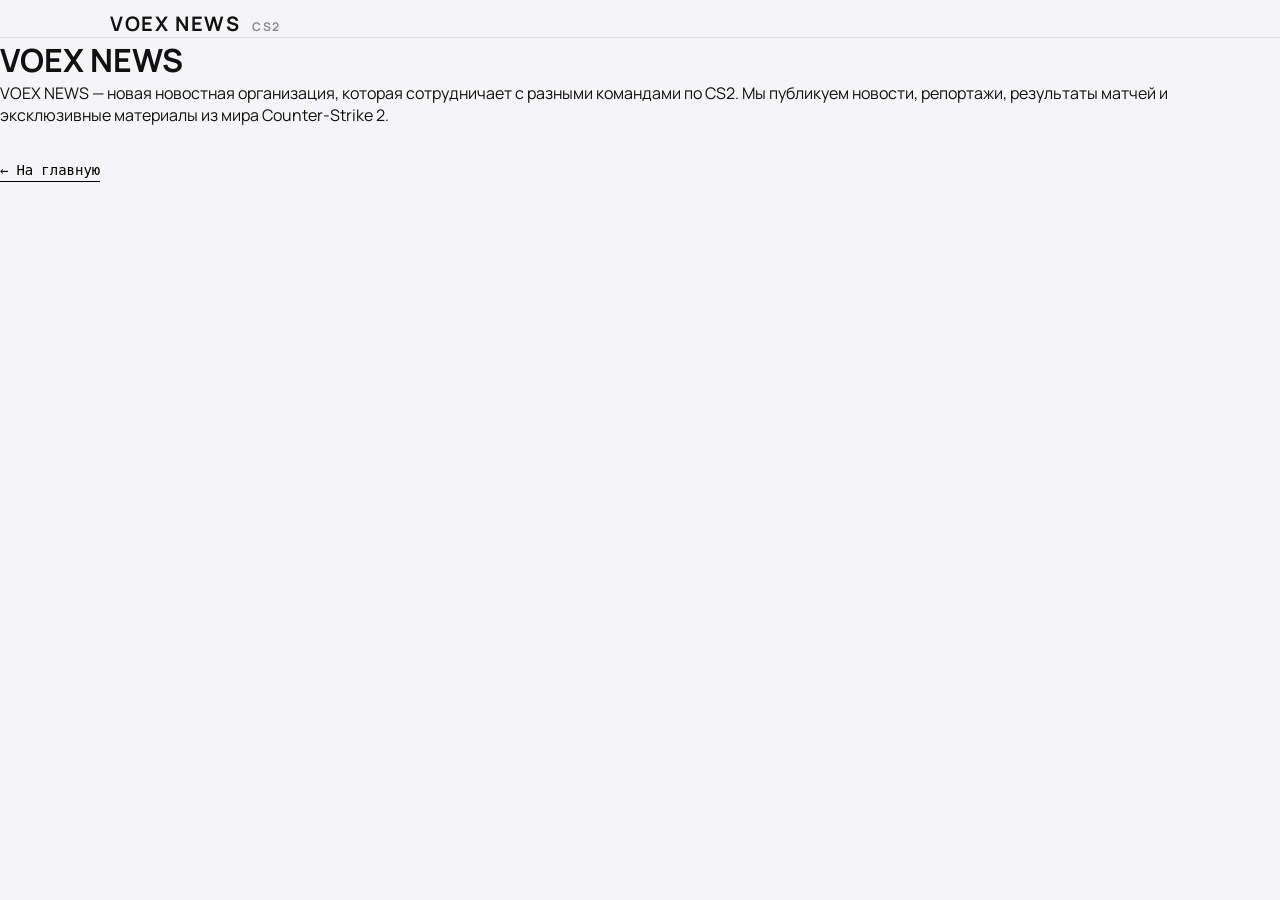
==== about.html @ dcafc953 "Add files via upload" ====
<!DOCTYPE html>
<html lang="ru">
<head>
    <meta charset="UTF-8">
    <meta name="viewport" content="width=device-width, initial-scale=1.0">
    <title>VOEX NEWS — О нас</title>

    <link href="https://fonts.googleapis.com/css2?family=Manrope:wght@400;600;700&family=DM+Mono&display=swap" rel="stylesheet">
    <link rel="stylesheet" href="style.css">
</head>
<body>

<header class="header">
  <div class="header-inner">
    <a href="index.html" class="logo-link">
      <div class="logo">VOEX NEWS <span>CS2</span></div>
    </a>
  </div>
</header>

<main class="about">
  <h1 class="about-title">VOEX NEWS</h1>
  <p class="about-text">
    VOEX NEWS — новая новостная организация, которая сотрудничает с разными командами по CS2.
    Мы публикуем новости, репортажи, результаты матчей и эксклюзивные материалы из мира Counter‑Strike 2.
  </p>

  <a href="index.html" class="back-btn">← На главную</a>
</main>

</body>
</html>
---- style.css ----
:root {
  --bg: #f5f5f7;
  --surface: #ffffff;
  --border: #e0e0e5;
  --muted: #8a8a95;
  --text: #111111;
  --accent: #ff3e3e;
  --pad: 20px;

  --gold: #f7d34a;
  --silver: #cfd2d6;
  --bronze: #d6a06a;
}

* {
  margin: 0;
  padding: 0;
  box-sizing: border-box;
}

body {
  background: var(--bg);
  color: var(--text);
  font-family: 'Manrope', sans-serif;
}

/* HEADER */

.header {
  position: sticky;
  top: 0;
  background: rgba(245,245,247,0.96);
  backdrop-filter: blur(12px);
  border-bottom: 1px solid var(--border);
  z-index: 10;
}

.header-inner {
  max-width: 1100px;
  margin: 0 auto;
  padding: 10px var(--pad) 0 var(--pad);
}

.logo-link {
  text-decoration: none;
  color: inherit;
}

.logo {
  font-weight: 700;
  letter-spacing: 0.08em;
  font-size: 20px;
}

.logo span {
  color: var(--muted);
  font-size: 12px;
  margin-left: 6px;
}

/* TABS (главная) */

.tabs {
  display: flex;
  gap: 10px;
  margin-top: 12px;
  padding-bottom: 10px;
}

.tab {
  background: transparent;
  border: 1px solid transparent;
  border-radius: 999px;
  padding: 6px 14px;
  font-size: 12px;
  text-transform: uppercase;
  letter-spacing: 0.08em;
  color: var(--muted);
  cursor: pointer;
  font-family: 'DM Mono', monospace;
}

.tab.active {
  border-color: var(--border);
  background: #ffffff;
  color: var(--text);
}

/* MAIN (главная) */

.main {
  max-width: 1100px;
  margin: 0 auto;
  padding: 20px var(--pad) 40px var(--pad);
}

.section {
  display: none;
}

.section.active {
  display: block;
}

.sec-hdr {
  margin: 10px 0 16px 0;
}

.sec-title {
  font-weight: 700;
  font-size: 22px;
}

/* LISTS */

.news-list,
.teams-list,
.matches-list {
  display: flex;
  flex-direction: column;
  gap: 10px;
}

/* NEWS */

.news-card {
  background: var(--surface);
  border-radius: 10px;
  border: 1px solid var(--border);
  padding: 16px 18px;
}

.news-card.featured {
  border-width: 2px;
}

.news-card-top {
  display: flex;
  justify-content: space-between;
  font-size: 11px;
  color: var(--muted);
  font-family: 'DM Mono', monospace;
  margin-bottom: 6px;
}

.news-title {
  font-size: 18px;
  font-weight: 600;
  margin-bottom: 6px;
}

.news-card p {
  font-size: 14px;
  color: #333;
}

/* TEAMS (главная) */

.team-card {
  background: var(--surface);
  border-radius: 10px;
  border: 1px solid var(--border);
  padding: 14px 18px;
  display: flex;
  align-items: center;
  gap: 14px;
  text-decoration: none;
  color: inherit;
}

.team-rank {
  width: 26px;
  height: 26px;
  border-radius: 50%;
  font-family: 'DM Mono', monospace;
  font-size: 14px;
  display: flex;
  align-items: center;
  justify-content: center;
  color: #111;
  font-weight: 700;
}

/* МЕДАЛИ */
.team-card:nth-child(1) .team-rank { background: var(--gold); }
.team-card:nth-child(2) .team-rank { background: var(--silver); }
.team-card:nth-child(3) .team-rank { background: var(--bronze); }
.team-card:nth-child(n+4) .team-rank { background: #e8e8ec; }

.team-name {
  font-weight: 600;
  font-size: 16px;
}

.team-meta {
  font-size: 13px;
  color: var(--muted);
}

.team-info {
  flex: 1;
}

.team-badge {
  font-family: 'DM Mono', monospace;
  font-size: 12px;
  color: var(--accent);
}

/* MATCHES (главная) */

.match-card {
  background: var(--surface);
  border-radius: 10px;
  border: 1px solid var(--border);
  padding: 16px 18px;
}

.match-top {
  font-size: 11px;
  color: var(--muted);
  font-family: 'DM Mono', monospace;
  display: flex;
  justify-content: space-between;
  align-items: center;
}

.badge-live {
  font-size: 10px;
  padding: 2px 6px;
  border-radius: 999px;
  border: 1px solid var(--accent);
  color: var(--accent);
  font-family: 'DM Mono', monospace;
}

.match-format {
  font-family: 'DM Mono', monospace;
  font-size: 13px;
  text-align: center;
  margin-top: 10px;
  color: #444;
}

.match-body {
  display: flex;
  justify-content: space-between;
  align-items: center;
  margin-top: 12px;
}

.match-team {
  font-weight: 600;
  font-size: 16px;
}

.match-team.r {
  text-align: right;
}

.match-score {
  font-family: 'DM Mono', monospace;
  font-size: 22px;
  padding: 6px 18px;
  border-radius: 999px;
  border: 1px solid var(--border);
  background: #fafafa;
}

.match-maps {
  margin-top: 12px;
  font-family: 'DM Mono', monospace;
  font-size: 14px;
  color: #333;
  display: flex;
  justify-content: center;
  gap: 18px;
  flex-wrap: wrap;
}

/* FOOTER (главная) */

.footer {
  border-top: 1px solid var(--border);
  padding: 18px 0 22px 0;
  margin-top: 20px;
}

.footer-inner {
  max-width: 1100px;
  margin: 0 auto;
  padding: 0 var(--pad);
  display: flex;
  justify-content: center;
  align-items: center;
  gap: 14px;
}

.footer-link {
  font-family: 'DM Mono', monospace;
  font-size: 12px;
  color: #555;
  text-decoration: none;
}

.footer-sep {
  font-size: 12px;
  color: #c0c0c5;
}

/* ================= TEAM PAGE ================= */

.team-page {
  max-width: 1100px;
  margin: 60px auto;
  padding: 0 var(--pad);
}

.team-title {
  font-size: 32px;
  font-weight: 700;
  margin-bottom: 20px;
}

.team-subtitle {
  font-size: 20px;
  font-weight: 600;
  margin-top: 30px;
  margin-bottom: 10px;
}

/* ===== LINEUP BLOCK (основной состав) ===== */

.team-lineup {
  background: #e6e6e6;
  border: 1px solid #d0d0d0;
  border-radius: 14px;
  padding: 25px;
  display: flex;
  justify-content: space-between;
  align-items: flex-end;
  gap: 20px;
  margin-top: 15px;

  opacity: 0;
  transform: translateY(20px);
  animation: lineupFade 0.7s ease forwards;
}

@keyframes lineupFade {
  to {
    opacity: 1;
    transform: translateY(0);
  }
}

.player-slot {
  display: flex;
  flex-direction: column;
  align-items: center;
  width: 18%;
  transition: 0.25s ease;

  opacity: 0;
  transform: translateY(25px);
  animation: playerPop 0.6s ease forwards;
}

.player-slot:nth-child(1) { animation-delay: 0.15s; }
.player-slot:nth-child(2) { animation-delay: 0.25s; }
.player-slot:nth-child(3) { animation-delay: 0.35s; }
.player-slot:nth-child(4) { animation-delay: 0.45s; }
.player-slot:nth-child(5) { animation-delay: 0.55s; }

@keyframes playerPop {
  to {
    opacity: 1;
    transform: translateY(0);
  }
}

/* СИЛУЭТЫ ×2.5 */

.player-avatar {
  width: 175px;
  height: 175px;
  background: url("sg.png") center/contain no-repeat;
  opacity: 0.85;
  margin-bottom: 10px;
  transition: 0.25s ease;
}

.player-name {
  font-size: 15px;
  font-weight: 500;
  color: #444;
  letter-spacing: 0.3px;
  text-transform: lowercase;
}

.player-slot:hover .player-avatar {
  opacity: 1;
  transform: translateY(-4px);
}

.player-slot:hover .player-name {
  color: #000;
}

/* ===== Достижения + Остальные игроки ===== */

.team-info-grid {
  display: flex;
  gap: 20px;
  margin-top: 30px;

  opacity: 0;
  transform: translateY(20px);
  animation: infoFade 0.7s ease forwards;
  animation-delay: 0.4s;
}

@keyframes infoFade {
  to {
    opacity: 1;
    transform: translateY(0);
  }
}

.info-box {
  flex: 1;
  background: #e6e6e6;
  border: 1px solid #d0d0d0;
  border-radius: 14px;
  padding: 20px 25px;
}

.info-title {
  font-size: 18px;
  font-weight: 600;
  margin-bottom: 14px;
  color: #222;
}

.info-list {
  list-style: none;
}

.info-list li {
  font-size: 15px;
  margin-bottom: 6px;
  color: #333;
}

/* ===== BACK BUTTON ===== */

.back-btn {
  display: inline-block;
  margin-top: 35px;
  font-size: 14px;
  font-family: 'DM Mono', monospace;
  color: #000;
  text-decoration: none;
  border-bottom: 1px solid #000;
  padding-bottom: 2px;
  transition: 0.2s ease;
}

.back-btn:hover {
  opacity: 0.6;
}
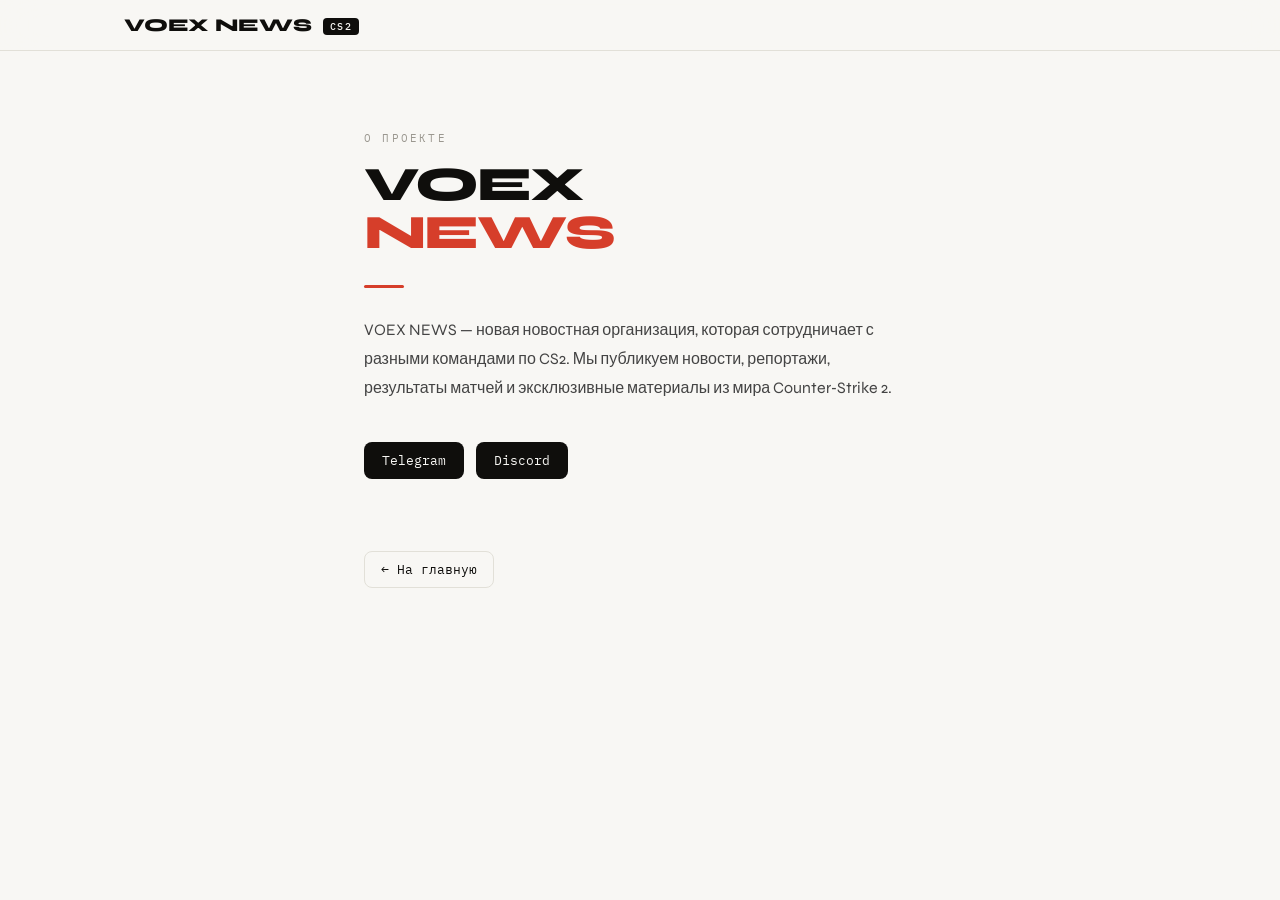
==== commit aeeae3f1: "Add files via upload" ====
--- a/about.html
+++ b/about.html
@@ -1,32 +1,51 @@
-<!DOCTYPE html>
-<html lang="ru">
-<head>
-    <meta charset="UTF-8">
-    <meta name="viewport" content="width=device-width, initial-scale=1.0">
-    <title>VOEX NEWS — О нас</title>
-
-    <link href="https://fonts.googleapis.com/css2?family=Manrope:wght@400;600;700&family=DM+Mono&display=swap" rel="stylesheet">
-    <link rel="stylesheet" href="style.css">
-</head>
-<body>
-
-<header class="header">
-  <div class="header-inner">
-    <a href="index.html" class="logo-link">
-      <div class="logo">VOEX NEWS <span>CS2</span></div>
-    </a>
-  </div>
-</header>
-
-<main class="about">
-  <h1 class="about-title">VOEX NEWS</h1>
-  <p class="about-text">
-    VOEX NEWS — новая новостная организация, которая сотрудничает с разными командами по CS2.
-    Мы публикуем новости, репортажи, результаты матчей и эксклюзивные материалы из мира Counter‑Strike 2.
-  </p>
-
-  <a href="index.html" class="back-btn">← На главную</a>
-</main>
-
-</body>
-</html>
+<!DOCTYPE html>
+<html lang="ru">
+<head>
+  <meta charset="UTF-8">
+  <meta name="viewport" content="width=device-width, initial-scale=1.0">
+  <title>VOEX NEWS — О нас</title>
+  <link href="https://fonts.googleapis.com/css2?family=Syne:wght@400;600;700;800&family=IBM+Plex+Mono:wght@400;500&display=swap" rel="stylesheet">
+  <link rel="stylesheet" href="style.css">
+</head>
+<body>
+
+<!-- PAGE LOADER -->
+<div class="page-loader">
+  <div class="page-loader-inner">VOEX NEWS</div>
+</div>
+
+<!-- HEADER -->
+<header class="header">
+  <div class="header-inner">
+    <a href="index.html" class="logo-link">
+      <div class="logo">VOEX NEWS <span>CS2</span></div>
+    </a>
+  </div>
+</header>
+
+<!-- ABOUT -->
+<main class="about">
+  <div class="about-eyebrow">О проекте</div>
+  <h1 class="about-title">VOEX<br><span>NEWS</span></h1>
+
+  <div class="about-divider"></div>
+
+  <p class="about-text">
+    VOEX NEWS — новая новостная организация, которая сотрудничает с разными командами по CS2.
+    Мы публикуем новости, репортажи, результаты матчей и эксклюзивные материалы из мира Counter‑Strike 2.
+  </p>
+
+  <div class="about-links">
+    <a href="https://t.me/voexnews" target="_blank" class="about-social">
+      Telegram
+    </a>
+    <a href="https://discord.gg/jpZfktsR" target="_blank" class="about-social">
+      Discord
+    </a>
+  </div>
+
+  <a href="index.html" class="back-btn">← На главную</a>
+</main>
+
+</body>
+</html>
--- a/style.css
+++ b/style.css
@@ -1,471 +1,1015 @@
-:root {
-  --bg: #f5f5f7;
-  --surface: #ffffff;
-  --border: #e0e0e5;
-  --muted: #8a8a95;
-  --text: #111111;
-  --accent: #ff3e3e;
-  --pad: 20px;
-
-  --gold: #f7d34a;
-  --silver: #cfd2d6;
-  --bronze: #d6a06a;
-}
-
-* {
-  margin: 0;
-  padding: 0;
-  box-sizing: border-box;
-}
-
-body {
-  background: var(--bg);
-  color: var(--text);
-  font-family: 'Manrope', sans-serif;
-}
-
-/* HEADER */
-
-.header {
-  position: sticky;
-  top: 0;
-  background: rgba(245,245,247,0.96);
-  backdrop-filter: blur(12px);
-  border-bottom: 1px solid var(--border);
-  z-index: 10;
-}
-
-.header-inner {
-  max-width: 1100px;
-  margin: 0 auto;
-  padding: 10px var(--pad) 0 var(--pad);
-}
-
-.logo-link {
-  text-decoration: none;
-  color: inherit;
-}
-
-.logo {
-  font-weight: 700;
-  letter-spacing: 0.08em;
-  font-size: 20px;
-}
-
-.logo span {
-  color: var(--muted);
-  font-size: 12px;
-  margin-left: 6px;
-}
-
-/* TABS (главная) */
-
-.tabs {
-  display: flex;
-  gap: 10px;
-  margin-top: 12px;
-  padding-bottom: 10px;
-}
-
-.tab {
-  background: transparent;
-  border: 1px solid transparent;
-  border-radius: 999px;
-  padding: 6px 14px;
-  font-size: 12px;
-  text-transform: uppercase;
-  letter-spacing: 0.08em;
-  color: var(--muted);
-  cursor: pointer;
-  font-family: 'DM Mono', monospace;
-}
-
-.tab.active {
-  border-color: var(--border);
-  background: #ffffff;
-  color: var(--text);
-}
-
-/* MAIN (главная) */
-
-.main {
-  max-width: 1100px;
-  margin: 0 auto;
-  padding: 20px var(--pad) 40px var(--pad);
-}
-
-.section {
-  display: none;
-}
-
-.section.active {
-  display: block;
-}
-
-.sec-hdr {
-  margin: 10px 0 16px 0;
-}
-
-.sec-title {
-  font-weight: 700;
-  font-size: 22px;
-}
-
-/* LISTS */
-
-.news-list,
-.teams-list,
-.matches-list {
-  display: flex;
-  flex-direction: column;
-  gap: 10px;
-}
-
-/* NEWS */
-
-.news-card {
-  background: var(--surface);
-  border-radius: 10px;
-  border: 1px solid var(--border);
-  padding: 16px 18px;
-}
-
-.news-card.featured {
-  border-width: 2px;
-}
-
-.news-card-top {
-  display: flex;
-  justify-content: space-between;
-  font-size: 11px;
-  color: var(--muted);
-  font-family: 'DM Mono', monospace;
-  margin-bottom: 6px;
-}
-
-.news-title {
-  font-size: 18px;
-  font-weight: 600;
-  margin-bottom: 6px;
-}
-
-.news-card p {
-  font-size: 14px;
-  color: #333;
-}
-
-/* TEAMS (главная) */
-
-.team-card {
-  background: var(--surface);
-  border-radius: 10px;
-  border: 1px solid var(--border);
-  padding: 14px 18px;
-  display: flex;
-  align-items: center;
-  gap: 14px;
-  text-decoration: none;
-  color: inherit;
-}
-
-.team-rank {
-  width: 26px;
-  height: 26px;
-  border-radius: 50%;
-  font-family: 'DM Mono', monospace;
-  font-size: 14px;
-  display: flex;
-  align-items: center;
-  justify-content: center;
-  color: #111;
-  font-weight: 700;
-}
-
-/* МЕДАЛИ */
-.team-card:nth-child(1) .team-rank { background: var(--gold); }
-.team-card:nth-child(2) .team-rank { background: var(--silver); }
-.team-card:nth-child(3) .team-rank { background: var(--bronze); }
-.team-card:nth-child(n+4) .team-rank { background: #e8e8ec; }
-
-.team-name {
-  font-weight: 600;
-  font-size: 16px;
-}
-
-.team-meta {
-  font-size: 13px;
-  color: var(--muted);
-}
-
-.team-info {
-  flex: 1;
-}
-
-.team-badge {
-  font-family: 'DM Mono', monospace;
-  font-size: 12px;
-  color: var(--accent);
-}
-
-/* MATCHES (главная) */
-
-.match-card {
-  background: var(--surface);
-  border-radius: 10px;
-  border: 1px solid var(--border);
-  padding: 16px 18px;
-}
-
-.match-top {
-  font-size: 11px;
-  color: var(--muted);
-  font-family: 'DM Mono', monospace;
-  display: flex;
-  justify-content: space-between;
-  align-items: center;
-}
-
-.badge-live {
-  font-size: 10px;
-  padding: 2px 6px;
-  border-radius: 999px;
-  border: 1px solid var(--accent);
-  color: var(--accent);
-  font-family: 'DM Mono', monospace;
-}
-
-.match-format {
-  font-family: 'DM Mono', monospace;
-  font-size: 13px;
-  text-align: center;
-  margin-top: 10px;
-  color: #444;
-}
-
-.match-body {
-  display: flex;
-  justify-content: space-between;
-  align-items: center;
-  margin-top: 12px;
-}
-
-.match-team {
-  font-weight: 600;
-  font-size: 16px;
-}
-
-.match-team.r {
-  text-align: right;
-}
-
-.match-score {
-  font-family: 'DM Mono', monospace;
-  font-size: 22px;
-  padding: 6px 18px;
-  border-radius: 999px;
-  border: 1px solid var(--border);
-  background: #fafafa;
-}
-
-.match-maps {
-  margin-top: 12px;
-  font-family: 'DM Mono', monospace;
-  font-size: 14px;
-  color: #333;
-  display: flex;
-  justify-content: center;
-  gap: 18px;
-  flex-wrap: wrap;
-}
-
-/* FOOTER (главная) */
-
-.footer {
-  border-top: 1px solid var(--border);
-  padding: 18px 0 22px 0;
-  margin-top: 20px;
-}
-
-.footer-inner {
-  max-width: 1100px;
-  margin: 0 auto;
-  padding: 0 var(--pad);
-  display: flex;
-  justify-content: center;
-  align-items: center;
-  gap: 14px;
-}
-
-.footer-link {
-  font-family: 'DM Mono', monospace;
-  font-size: 12px;
-  color: #555;
-  text-decoration: none;
-}
-
-.footer-sep {
-  font-size: 12px;
-  color: #c0c0c5;
-}
-
-/* ================= TEAM PAGE ================= */
-
-.team-page {
-  max-width: 1100px;
-  margin: 60px auto;
-  padding: 0 var(--pad);
-}
-
-.team-title {
-  font-size: 32px;
-  font-weight: 700;
-  margin-bottom: 20px;
-}
-
-.team-subtitle {
-  font-size: 20px;
-  font-weight: 600;
-  margin-top: 30px;
-  margin-bottom: 10px;
-}
-
-/* ===== LINEUP BLOCK (основной состав) ===== */
-
-.team-lineup {
-  background: #e6e6e6;
-  border: 1px solid #d0d0d0;
-  border-radius: 14px;
-  padding: 25px;
-  display: flex;
-  justify-content: space-between;
-  align-items: flex-end;
-  gap: 20px;
-  margin-top: 15px;
-
-  opacity: 0;
-  transform: translateY(20px);
-  animation: lineupFade 0.7s ease forwards;
-}
-
-@keyframes lineupFade {
-  to {
-    opacity: 1;
-    transform: translateY(0);
-  }
-}
-
-.player-slot {
-  display: flex;
-  flex-direction: column;
-  align-items: center;
-  width: 18%;
-  transition: 0.25s ease;
-
-  opacity: 0;
-  transform: translateY(25px);
-  animation: playerPop 0.6s ease forwards;
-}
-
-.player-slot:nth-child(1) { animation-delay: 0.15s; }
-.player-slot:nth-child(2) { animation-delay: 0.25s; }
-.player-slot:nth-child(3) { animation-delay: 0.35s; }
-.player-slot:nth-child(4) { animation-delay: 0.45s; }
-.player-slot:nth-child(5) { animation-delay: 0.55s; }
-
-@keyframes playerPop {
-  to {
-    opacity: 1;
-    transform: translateY(0);
-  }
-}
-
-/* СИЛУЭТЫ ×2.5 */
-
-.player-avatar {
-  width: 175px;
-  height: 175px;
-  background: url("sg.png") center/contain no-repeat;
-  opacity: 0.85;
-  margin-bottom: 10px;
-  transition: 0.25s ease;
-}
-
-.player-name {
-  font-size: 15px;
-  font-weight: 500;
-  color: #444;
-  letter-spacing: 0.3px;
-  text-transform: lowercase;
-}
-
-.player-slot:hover .player-avatar {
-  opacity: 1;
-  transform: translateY(-4px);
-}
-
-.player-slot:hover .player-name {
-  color: #000;
-}
-
-/* ===== Достижения + Остальные игроки ===== */
-
-.team-info-grid {
-  display: flex;
-  gap: 20px;
-  margin-top: 30px;
-
-  opacity: 0;
-  transform: translateY(20px);
-  animation: infoFade 0.7s ease forwards;
-  animation-delay: 0.4s;
-}
-
-@keyframes infoFade {
-  to {
-    opacity: 1;
-    transform: translateY(0);
-  }
-}
-
-.info-box {
-  flex: 1;
-  background: #e6e6e6;
-  border: 1px solid #d0d0d0;
-  border-radius: 14px;
-  padding: 20px 25px;
-}
-
-.info-title {
-  font-size: 18px;
-  font-weight: 600;
-  margin-bottom: 14px;
-  color: #222;
-}
-
-.info-list {
-  list-style: none;
-}
-
-.info-list li {
-  font-size: 15px;
-  margin-bottom: 6px;
-  color: #333;
-}
-
-/* ===== BACK BUTTON ===== */
-
-.back-btn {
-  display: inline-block;
-  margin-top: 35px;
-  font-size: 14px;
-  font-family: 'DM Mono', monospace;
-  color: #000;
-  text-decoration: none;
-  border-bottom: 1px solid #000;
-  padding-bottom: 2px;
-  transition: 0.2s ease;
-}
-
-.back-btn:hover {
-  opacity: 0.6;
-}
+/* ================================
+   VOEX NEWS — MINIMAL REDESIGN
+   ================================ */
+
+@import url('https://fonts.googleapis.com/css2?family=Syne:wght@400;600;700;800&family=IBM+Plex+Mono:wght@400;500&display=swap');
+
+:root {
+  --bg: #f8f7f4;
+  --surface: #ffffff;
+  --surface2: #f0efe9;
+  --border: #e2e0d8;
+  --muted: #9b9890;
+  --text: #0f0e0c;
+  --accent: #d63e2a;
+  --accent2: #e8824d;
+  --pad: 24px;
+
+  --gold: #e8c84a;
+  --silver: #c8ccd2;
+  --bronze: #c8946a;
+
+  --radius: 12px;
+  --transition: 0.3s cubic-bezier(0.4, 0, 0.2, 1);
+  --shadow: 0 2px 20px rgba(0,0,0,0.06);
+  --shadow-hover: 0 8px 40px rgba(0,0,0,0.12);
+}
+
+* {
+  margin: 0;
+  padding: 0;
+  box-sizing: border-box;
+}
+
+html {
+  scroll-behavior: smooth;
+}
+
+body {
+  background: var(--bg);
+  color: var(--text);
+  font-family: 'Syne', sans-serif;
+  min-height: 100vh;
+  overflow-x: hidden;
+}
+
+/* ================================
+   SCROLLBAR
+   ================================ */
+
+::-webkit-scrollbar { width: 4px; }
+::-webkit-scrollbar-track { background: var(--bg); }
+::-webkit-scrollbar-thumb { background: var(--border); border-radius: 4px; }
+::-webkit-scrollbar-thumb:hover { background: var(--muted); }
+
+/* ================================
+   PAGE LOADER
+   ================================ */
+
+.page-loader {
+  position: fixed;
+  inset: 0;
+  background: var(--bg);
+  z-index: 9999;
+  display: flex;
+  align-items: center;
+  justify-content: center;
+  animation: loaderOut 0.4s ease 0.6s forwards;
+  pointer-events: none;
+}
+
+.page-loader-inner {
+  font-family: 'IBM Plex Mono', monospace;
+  font-size: 13px;
+  color: var(--muted);
+  letter-spacing: 0.2em;
+  animation: loaderPulse 0.5s ease infinite alternate;
+}
+
+@keyframes loaderPulse {
+  to { opacity: 0.3; }
+}
+
+@keyframes loaderOut {
+  to { opacity: 0; transform: translateY(-10px); }
+}
+
+/* ================================
+   HEADER
+   ================================ */
+
+.header {
+  position: sticky;
+  top: 0;
+  background: rgba(248, 247, 244, 0.92);
+  backdrop-filter: blur(20px);
+  -webkit-backdrop-filter: blur(20px);
+  border-bottom: 1px solid var(--border);
+  z-index: 100;
+  animation: slideDown 0.6s cubic-bezier(0.4, 0, 0.2, 1) forwards;
+}
+
+@keyframes slideDown {
+  from { transform: translateY(-100%); opacity: 0; }
+  to   { transform: translateY(0);     opacity: 1; }
+}
+
+.header-inner {
+  max-width: 1080px;
+  margin: 0 auto;
+  padding: 14px var(--pad);
+  display: flex;
+  align-items: center;
+  justify-content: space-between;
+  gap: 20px;
+}
+
+.logo-link {
+  text-decoration: none;
+  color: inherit;
+  display: flex;
+  align-items: center;
+  gap: 8px;
+  flex-shrink: 0;
+}
+
+.logo {
+  font-weight: 800;
+  font-size: 18px;
+  letter-spacing: -0.01em;
+  transition: opacity var(--transition);
+}
+
+.logo:hover { opacity: 0.65; }
+
+.logo span {
+  display: inline-block;
+  background: var(--text);
+  color: var(--bg);
+  font-size: 10px;
+  font-family: 'IBM Plex Mono', monospace;
+  font-weight: 500;
+  letter-spacing: 0.12em;
+  padding: 2px 7px;
+  border-radius: 4px;
+  vertical-align: middle;
+  margin-left: 6px;
+  text-transform: uppercase;
+}
+
+/* ================================
+   TABS
+   ================================ */
+
+.tabs {
+  display: flex;
+  gap: 2px;
+  background: var(--surface2);
+  border-radius: 999px;
+  padding: 3px;
+  border: 1px solid var(--border);
+}
+
+.tab {
+  background: transparent;
+  border: none;
+  border-radius: 999px;
+  padding: 6px 16px;
+  font-size: 12px;
+  font-family: 'IBM Plex Mono', monospace;
+  letter-spacing: 0.08em;
+  text-transform: uppercase;
+  color: var(--muted);
+  cursor: pointer;
+  transition: all var(--transition);
+  white-space: nowrap;
+}
+
+.tab:hover {
+  color: var(--text);
+}
+
+.tab.active {
+  background: var(--surface);
+  color: var(--text);
+  box-shadow: 0 1px 6px rgba(0,0,0,0.1);
+}
+
+/* ================================
+   MAIN
+   ================================ */
+
+.main {
+  max-width: 1080px;
+  margin: 0 auto;
+  padding: 28px var(--pad) 60px;
+}
+
+.section {
+  display: none;
+  animation: sectionIn 0.4s cubic-bezier(0.4, 0, 0.2, 1) forwards;
+}
+
+.section.active {
+  display: block;
+}
+
+@keyframes sectionIn {
+  from { opacity: 0; transform: translateY(14px); }
+  to   { opacity: 1; transform: translateY(0); }
+}
+
+.sec-hdr {
+  margin-bottom: 18px;
+  display: flex;
+  align-items: baseline;
+  gap: 12px;
+}
+
+.sec-title {
+  font-weight: 800;
+  font-size: 26px;
+  letter-spacing: -0.02em;
+}
+
+.sec-count {
+  font-family: 'IBM Plex Mono', monospace;
+  font-size: 12px;
+  color: var(--muted);
+}
+
+/* ================================
+   NEWS
+   ================================ */
+
+.news-list {
+  display: flex;
+  flex-direction: column;
+  gap: 8px;
+}
+
+.news-card {
+  background: var(--surface);
+  border-radius: var(--radius);
+  border: 1px solid var(--border);
+  padding: 18px 22px;
+  cursor: default;
+  transition: all var(--transition);
+  position: relative;
+  overflow: hidden;
+
+  opacity: 0;
+  transform: translateY(16px);
+  animation: cardIn 0.5s cubic-bezier(0.4,0,0.2,1) forwards;
+}
+
+.news-card::before {
+  content: '';
+  position: absolute;
+  left: 0; top: 0; bottom: 0;
+  width: 3px;
+  background: transparent;
+  transition: background var(--transition);
+  border-radius: 3px 0 0 3px;
+}
+
+.news-card:hover {
+  box-shadow: var(--shadow-hover);
+  transform: translateY(-2px);
+  border-color: transparent;
+}
+
+.news-card:hover::before {
+  background: var(--accent);
+}
+
+.news-card.featured {
+  background: linear-gradient(135deg, #fff 60%, #fff8f6);
+  border-color: var(--accent);
+}
+
+.news-card.featured::before {
+  background: var(--accent);
+}
+
+.news-card-top {
+  display: flex;
+  justify-content: space-between;
+  align-items: center;
+  font-size: 11px;
+  color: var(--muted);
+  font-family: 'IBM Plex Mono', monospace;
+  margin-bottom: 8px;
+  gap: 8px;
+}
+
+.news-cat {
+  background: var(--surface2);
+  padding: 2px 8px;
+  border-radius: 4px;
+  font-size: 10px;
+  text-transform: uppercase;
+  letter-spacing: 0.1em;
+}
+
+.news-title {
+  font-size: 17px;
+  font-weight: 700;
+  margin-bottom: 6px;
+  line-height: 1.3;
+  letter-spacing: -0.01em;
+}
+
+.news-card p {
+  font-size: 13px;
+  color: #555;
+  line-height: 1.6;
+  font-weight: 400;
+}
+
+.news-empty {
+  text-align: center;
+  padding: 60px 20px;
+  color: var(--muted);
+  font-family: 'IBM Plex Mono', monospace;
+  font-size: 13px;
+}
+
+/* ================================
+   TEAMS
+   ================================ */
+
+.teams-list {
+  display: flex;
+  flex-direction: column;
+  gap: 6px;
+}
+
+.team-card {
+  background: var(--surface);
+  border-radius: var(--radius);
+  border: 1px solid var(--border);
+  padding: 14px 18px;
+  display: flex;
+  align-items: center;
+  gap: 16px;
+  text-decoration: none;
+  color: inherit;
+  transition: all var(--transition);
+  position: relative;
+  overflow: hidden;
+
+  opacity: 0;
+  transform: translateX(-12px);
+  animation: teamIn 0.5s cubic-bezier(0.4,0,0.2,1) forwards;
+}
+
+.team-card::after {
+  content: '→';
+  font-size: 16px;
+  color: var(--muted);
+  margin-left: auto;
+  transition: all var(--transition);
+  opacity: 0;
+  transform: translateX(-6px);
+}
+
+.team-card:hover {
+  box-shadow: var(--shadow-hover);
+  transform: translateX(4px);
+  border-color: transparent;
+  background: #fff;
+}
+
+.team-card:hover::after {
+  opacity: 1;
+  transform: translateX(0);
+}
+
+.team-rank {
+  width: 30px;
+  height: 30px;
+  border-radius: 8px;
+  font-family: 'IBM Plex Mono', monospace;
+  font-size: 13px;
+  display: flex;
+  align-items: center;
+  justify-content: center;
+  font-weight: 500;
+  flex-shrink: 0;
+}
+
+.team-card:nth-child(1) .team-rank { background: var(--gold);   color: #5a4800; }
+.team-card:nth-child(2) .team-rank { background: var(--silver); color: #3a3e44; }
+.team-card:nth-child(3) .team-rank { background: var(--bronze); color: #5a3010; }
+.team-card:nth-child(n+4) .team-rank { background: var(--surface2); color: var(--text); }
+
+.team-info { flex: 1; min-width: 0; }
+
+.team-name {
+  font-weight: 700;
+  font-size: 15px;
+  letter-spacing: -0.01em;
+  white-space: nowrap;
+  overflow: hidden;
+  text-overflow: ellipsis;
+}
+
+.team-meta {
+  font-size: 12px;
+  color: var(--muted);
+  margin-top: 2px;
+  font-family: 'IBM Plex Mono', monospace;
+}
+
+.team-points {
+  font-family: 'IBM Plex Mono', monospace;
+  font-size: 13px;
+  font-weight: 500;
+  color: var(--muted);
+  flex-shrink: 0;
+}
+
+/* ================================
+   MATCHES
+   ================================ */
+
+.matches-list {
+  display: flex;
+  flex-direction: column;
+  gap: 8px;
+}
+
+.match-card {
+  background: var(--surface);
+  border-radius: var(--radius);
+  border: 1px solid var(--border);
+  padding: 18px 22px;
+  transition: all var(--transition);
+
+  opacity: 0;
+  transform: translateY(16px);
+  animation: cardIn 0.5s cubic-bezier(0.4,0,0.2,1) forwards;
+}
+
+.match-card:hover {
+  box-shadow: var(--shadow-hover);
+  transform: translateY(-2px);
+  border-color: transparent;
+}
+
+.match-top {
+  display: flex;
+  justify-content: space-between;
+  align-items: center;
+  font-size: 11px;
+  color: var(--muted);
+  font-family: 'IBM Plex Mono', monospace;
+  margin-bottom: 14px;
+}
+
+.badge-live {
+  font-size: 9px;
+  padding: 3px 8px;
+  border-radius: 4px;
+  background: var(--accent);
+  color: #fff;
+  font-family: 'IBM Plex Mono', monospace;
+  letter-spacing: 0.12em;
+  text-transform: uppercase;
+  animation: livePulse 1.5s ease infinite;
+}
+
+@keyframes livePulse {
+  0%, 100% { opacity: 1; }
+  50%       { opacity: 0.6; }
+}
+
+.match-format {
+  font-family: 'IBM Plex Mono', monospace;
+  font-size: 11px;
+  text-align: center;
+  color: var(--muted);
+  margin-bottom: 12px;
+  text-transform: uppercase;
+  letter-spacing: 0.12em;
+}
+
+.match-body {
+  display: grid;
+  grid-template-columns: 1fr auto 1fr;
+  align-items: center;
+  gap: 16px;
+}
+
+.match-team {
+  font-weight: 700;
+  font-size: 18px;
+  letter-spacing: -0.02em;
+}
+
+.match-team.r {
+  text-align: right;
+}
+
+.match-score {
+  font-family: 'IBM Plex Mono', monospace;
+  font-size: 22px;
+  font-weight: 500;
+  padding: 8px 20px;
+  border-radius: 8px;
+  background: var(--surface2);
+  border: 1px solid var(--border);
+  text-align: center;
+  white-space: nowrap;
+}
+
+.match-maps {
+  margin-top: 14px;
+  font-family: 'IBM Plex Mono', monospace;
+  font-size: 12px;
+  color: var(--muted);
+  display: flex;
+  justify-content: center;
+  gap: 14px;
+  flex-wrap: wrap;
+}
+
+.match-map-item {
+  padding: 3px 10px;
+  background: var(--surface2);
+  border-radius: 4px;
+}
+
+/* ================================
+   FOOTER
+   ================================ */
+
+.footer {
+  border-top: 1px solid var(--border);
+  padding: 20px 0;
+  margin-top: 0;
+}
+
+.footer-inner {
+  max-width: 1080px;
+  margin: 0 auto;
+  padding: 0 var(--pad);
+  display: flex;
+  justify-content: space-between;
+  align-items: center;
+}
+
+.footer-links {
+  display: flex;
+  align-items: center;
+  gap: 6px;
+}
+
+.footer-link {
+  font-family: 'IBM Plex Mono', monospace;
+  font-size: 12px;
+  color: var(--muted);
+  text-decoration: none;
+  padding: 6px 12px;
+  border-radius: 6px;
+  transition: all var(--transition);
+}
+
+.footer-link:hover {
+  color: var(--text);
+  background: var(--surface2);
+}
+
+.footer-sep {
+  color: var(--border);
+  font-size: 14px;
+}
+
+.footer-copy {
+  font-family: 'IBM Plex Mono', monospace;
+  font-size: 11px;
+  color: var(--muted);
+}
+
+/* ================================
+   ABOUT PAGE
+   ================================ */
+
+.about {
+  max-width: 600px;
+  margin: 80px auto;
+  padding: 0 var(--pad);
+  animation: pageIn 0.6s cubic-bezier(0.4, 0, 0.2, 1) forwards;
+}
+
+@keyframes pageIn {
+  from { opacity: 0; transform: translateY(24px); }
+  to   { opacity: 1; transform: translateY(0); }
+}
+
+.about-eyebrow {
+  font-family: 'IBM Plex Mono', monospace;
+  font-size: 11px;
+  text-transform: uppercase;
+  letter-spacing: 0.2em;
+  color: var(--muted);
+  margin-bottom: 16px;
+}
+
+.about-title {
+  font-size: 48px;
+  font-weight: 800;
+  letter-spacing: -0.04em;
+  line-height: 1;
+  margin-bottom: 28px;
+}
+
+.about-title span {
+  color: var(--accent);
+}
+
+.about-text {
+  font-size: 16px;
+  line-height: 1.8;
+  color: #444;
+  font-weight: 400;
+  margin-bottom: 40px;
+}
+
+.about-divider {
+  width: 40px;
+  height: 3px;
+  background: var(--accent);
+  border-radius: 2px;
+  margin: 28px 0;
+}
+
+.about-links {
+  display: flex;
+  gap: 12px;
+  flex-wrap: wrap;
+  margin-bottom: 40px;
+}
+
+.about-social {
+  display: inline-flex;
+  align-items: center;
+  gap: 8px;
+  padding: 10px 18px;
+  background: var(--text);
+  color: var(--bg);
+  text-decoration: none;
+  border-radius: 8px;
+  font-size: 13px;
+  font-family: 'IBM Plex Mono', monospace;
+  transition: all var(--transition);
+}
+
+.about-social:hover {
+  background: var(--accent);
+  transform: translateY(-2px);
+  box-shadow: 0 6px 20px rgba(214, 62, 42, 0.3);
+}
+
+/* ================================
+   TEAM PAGE
+   ================================ */
+
+.team-page {
+  max-width: 1080px;
+  margin: 0 auto;
+  padding: 40px var(--pad) 60px;
+  animation: pageIn 0.6s cubic-bezier(0.4, 0, 0.2, 1) forwards;
+}
+
+.team-header {
+  margin-bottom: 40px;
+  display: flex;
+  align-items: flex-end;
+  justify-content: space-between;
+  gap: 20px;
+  flex-wrap: wrap;
+}
+
+.team-eyebrow {
+  font-family: 'IBM Plex Mono', monospace;
+  font-size: 11px;
+  text-transform: uppercase;
+  letter-spacing: 0.2em;
+  color: var(--muted);
+  margin-bottom: 8px;
+}
+
+.team-title {
+  font-size: 40px;
+  font-weight: 800;
+  letter-spacing: -0.03em;
+  line-height: 1;
+}
+
+.team-subtitle {
+  font-size: 13px;
+  font-weight: 600;
+  text-transform: uppercase;
+  letter-spacing: 0.14em;
+  color: var(--muted);
+  font-family: 'IBM Plex Mono', monospace;
+  margin-bottom: 16px;
+}
+
+/* ================================
+   LINEUP
+   ================================ */
+
+.team-lineup {
+  background: var(--text);
+  border-radius: 16px;
+  padding: 32px 28px 24px;
+  display: flex;
+  justify-content: center;
+  align-items: flex-end;
+  gap: 8px;
+  margin-bottom: 28px;
+
+  opacity: 0;
+  transform: translateY(20px);
+  animation: lineupFade 0.7s cubic-bezier(0.4,0,0.2,1) 0.1s forwards;
+}
+
+@keyframes lineupFade {
+  to { opacity: 1; transform: translateY(0); }
+}
+
+.player-slot {
+  display: flex;
+  flex-direction: column;
+  align-items: center;
+  flex: 1;
+  max-width: 160px;
+  cursor: default;
+
+  opacity: 0;
+  transform: translateY(30px);
+  animation: playerPop 0.5s cubic-bezier(0.4,0,0.2,1) forwards;
+}
+
+.player-slot:nth-child(1) { animation-delay: 0.2s; }
+.player-slot:nth-child(2) { animation-delay: 0.3s; }
+.player-slot:nth-child(3) { animation-delay: 0.15s; }
+.player-slot:nth-child(4) { animation-delay: 0.35s; }
+.player-slot:nth-child(5) { animation-delay: 0.25s; }
+
+@keyframes playerPop {
+  to { opacity: 1; transform: translateY(0); }
+}
+
+.player-avatar {
+  width: 120px;
+  height: 120px;
+  background: url("sg.png") center/contain no-repeat;
+  opacity: 0.5;
+  margin-bottom: 12px;
+  transition: all var(--transition);
+  filter: brightness(0) invert(1);
+}
+
+.player-name {
+  font-size: 13px;
+  font-weight: 600;
+  color: rgba(255,255,255,0.6);
+  text-align: center;
+  transition: color var(--transition);
+  font-family: 'IBM Plex Mono', monospace;
+  letter-spacing: 0.05em;
+}
+
+.player-slot:hover .player-avatar {
+  opacity: 0.9;
+  transform: translateY(-6px) scale(1.05);
+}
+
+.player-slot:hover .player-name {
+  color: #fff;
+}
+
+/* ================================
+   TEAM INFO GRID
+   ================================ */
+
+.team-info-grid {
+  display: grid;
+  grid-template-columns: 1fr 1fr;
+  gap: 12px;
+
+  opacity: 0;
+  transform: translateY(16px);
+  animation: cardIn 0.6s cubic-bezier(0.4,0,0.2,1) 0.4s forwards;
+}
+
+.info-box {
+  background: var(--surface);
+  border: 1px solid var(--border);
+  border-radius: var(--radius);
+  padding: 22px 24px;
+  transition: all var(--transition);
+}
+
+.info-box:hover {
+  box-shadow: var(--shadow-hover);
+  border-color: transparent;
+}
+
+.info-title {
+  font-size: 13px;
+  font-weight: 700;
+  text-transform: uppercase;
+  letter-spacing: 0.12em;
+  font-family: 'IBM Plex Mono', monospace;
+  color: var(--muted);
+  margin-bottom: 14px;
+}
+
+.info-list {
+  list-style: none;
+}
+
+.info-list li {
+  font-size: 14px;
+  padding: 7px 0;
+  border-bottom: 1px solid var(--border);
+  color: #333;
+  transition: color var(--transition);
+}
+
+.info-list li:last-child { border-bottom: none; }
+
+.info-list li:hover { color: var(--text); }
+
+.info-empty {
+  font-size: 13px;
+  color: var(--muted);
+  font-family: 'IBM Plex Mono', monospace;
+  font-style: italic;
+}
+
+/* ================================
+   BACK BUTTON
+   ================================ */
+
+.back-btn {
+  display: inline-flex;
+  align-items: center;
+  gap: 8px;
+  margin-top: 32px;
+  font-size: 13px;
+  font-family: 'IBM Plex Mono', monospace;
+  color: var(--text);
+  text-decoration: none;
+  padding: 9px 16px;
+  border: 1px solid var(--border);
+  border-radius: 8px;
+  transition: all var(--transition);
+}
+
+.back-btn:hover {
+  background: var(--text);
+  color: var(--bg);
+  border-color: var(--text);
+  transform: translateX(-3px);
+}
+
+/* ================================
+   CARD ANIMATIONS (staggered)
+   ================================ */
+
+@keyframes cardIn {
+  from { opacity: 0; transform: translateY(16px); }
+  to   { opacity: 1; transform: translateY(0); }
+}
+
+@keyframes teamIn {
+  from { opacity: 0; transform: translateX(-12px); }
+  to   { opacity: 1; transform: translateX(0); }
+}
+
+.news-card:nth-child(1)  { animation-delay: 0.05s; }
+.news-card:nth-child(2)  { animation-delay: 0.10s; }
+.news-card:nth-child(3)  { animation-delay: 0.15s; }
+.news-card:nth-child(4)  { animation-delay: 0.20s; }
+.news-card:nth-child(5)  { animation-delay: 0.25s; }
+.news-card:nth-child(6)  { animation-delay: 0.30s; }
+
+.team-card:nth-child(1)  { animation-delay: 0.05s; }
+.team-card:nth-child(2)  { animation-delay: 0.10s; }
+.team-card:nth-child(3)  { animation-delay: 0.15s; }
+.team-card:nth-child(4)  { animation-delay: 0.20s; }
+.team-card:nth-child(5)  { animation-delay: 0.25s; }
+.team-card:nth-child(6)  { animation-delay: 0.30s; }
+.team-card:nth-child(7)  { animation-delay: 0.35s; }
+.team-card:nth-child(8)  { animation-delay: 0.40s; }
+.team-card:nth-child(9)  { animation-delay: 0.45s; }
+
+.match-card:nth-child(1) { animation-delay: 0.05s; }
+.match-card:nth-child(2) { animation-delay: 0.10s; }
+.match-card:nth-child(3) { animation-delay: 0.15s; }
+
+/* ================================
+   MOBILE — 768px
+   ================================ */
+
+@media (max-width: 768px) {
+
+  :root { --pad: 16px; }
+
+  /* Header */
+  .header-inner {
+    flex-direction: column;
+    align-items: flex-start;
+    padding: 12px var(--pad) 10px;
+    gap: 12px;
+  }
+
+  .tabs {
+    width: 100%;
+    justify-content: stretch;
+  }
+
+  .tab {
+    flex: 1;
+    padding: 7px 10px;
+    font-size: 10px;
+    text-align: center;
+  }
+
+  /* Main */
+  .main { padding: 20px var(--pad) 50px; }
+
+  .sec-title { font-size: 22px; }
+
+  /* News */
+  .news-card { padding: 14px 16px; }
+  .news-title { font-size: 15px; }
+  .news-card p { font-size: 12px; }
+
+  /* Teams */
+  .team-card { padding: 12px 14px; }
+  .team-name  { font-size: 14px; }
+  .team-meta  { font-size: 11px; }
+  .team-points { font-size: 12px; }
+
+  /* Matches */
+  .match-card { padding: 14px 16px; }
+  .match-team  { font-size: 15px; }
+  .match-score { font-size: 18px; padding: 6px 14px; }
+  .match-maps  { font-size: 11px; gap: 8px; }
+
+  /* Footer */
+  .footer-inner { flex-direction: column; gap: 10px; text-align: center; }
+  .footer-copy  { font-size: 10px; }
+
+  /* Team page */
+  .team-page { padding: 24px var(--pad) 50px; }
+
+  .team-header { flex-direction: column; align-items: flex-start; gap: 8px; }
+  .team-title  { font-size: 30px; }
+
+  .team-lineup {
+    flex-wrap: wrap;
+    padding: 24px 16px 18px;
+    gap: 4px;
+  }
+
+  .player-slot { max-width: 80px; }
+  .player-avatar { width: 70px; height: 70px; }
+  .player-name { font-size: 11px; }
+
+  .team-info-grid {
+    grid-template-columns: 1fr;
+    gap: 10px;
+  }
+
+  .info-box { padding: 16px 18px; }
+
+  /* About */
+  .about { margin: 48px auto; }
+  .about-title { font-size: 36px; }
+  .about-text  { font-size: 15px; }
+
+  .back-btn { margin-top: 24px; }
+}
+
+/* ================================
+   MOBILE — 480px
+   ================================ */
+
+@media (max-width: 480px) {
+  .logo { font-size: 16px; }
+  .sec-title { font-size: 20px; }
+
+  .match-body {
+    gap: 10px;
+  }
+  .match-team { font-size: 13px; }
+  .match-score { font-size: 15px; padding: 5px 10px; }
+
+  .team-lineup { gap: 2px; padding: 18px 12px 14px; }
+  .player-slot { max-width: 64px; }
+  .player-avatar { width: 58px; height: 58px; }
+  .player-name { font-size: 10px; }
+
+  .about-title { font-size: 28px; }
+
+  .tabs { border-radius: 10px; }
+  .tab { font-size: 9px; padding: 6px 8px; }
+}
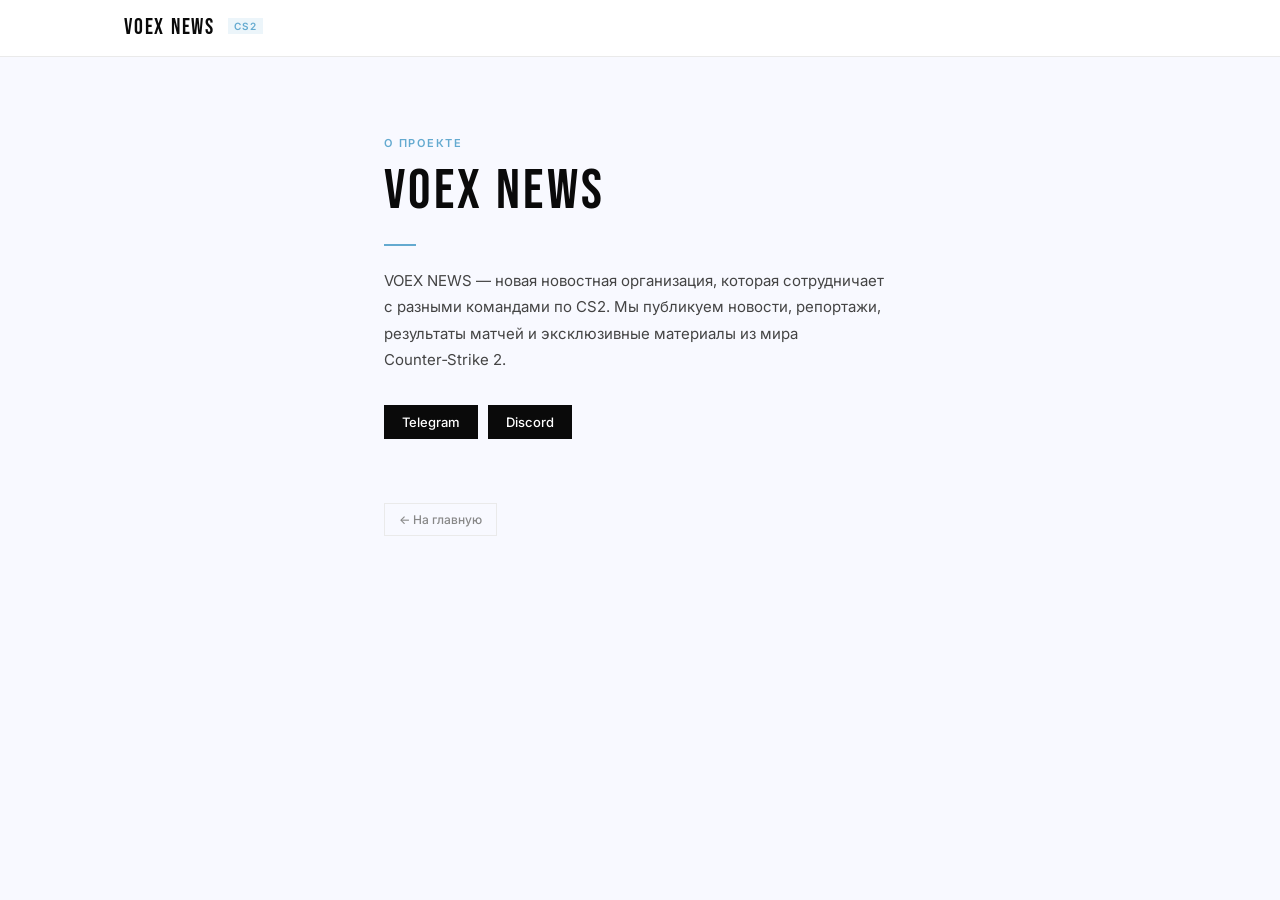
==== commit 9d2bac2e: "Add files via upload" ====
--- a/about.html
+++ b/about.html
@@ -4,17 +4,11 @@
   <meta charset="UTF-8">
   <meta name="viewport" content="width=device-width, initial-scale=1.0">
   <title>VOEX NEWS — О нас</title>
-  <link href="https://fonts.googleapis.com/css2?family=Syne:wght@400;600;700;800&family=IBM+Plex+Mono:wght@400;500&display=swap" rel="stylesheet">
+  <link href="https://fonts.googleapis.com/css2?family=Inter:wght@300;400;500;600;700;800&family=Bebas+Neue&display=swap" rel="stylesheet">
   <link rel="stylesheet" href="style.css">
 </head>
 <body>
 
-<!-- PAGE LOADER -->
-<div class="page-loader">
-  <div class="page-loader-inner">VOEX NEWS</div>
-</div>
-
-<!-- HEADER -->
 <header class="header">
   <div class="header-inner">
     <a href="index.html" class="logo-link">
@@ -23,10 +17,9 @@
   </div>
 </header>
 
-<!-- ABOUT -->
 <main class="about">
   <div class="about-eyebrow">О проекте</div>
-  <h1 class="about-title">VOEX<br><span>NEWS</span></h1>
+  <h1 class="about-title">VOEX NEWS</h1>
 
   <div class="about-divider"></div>
 
@@ -36,12 +29,8 @@
   </p>
 
   <div class="about-links">
-    <a href="https://t.me/voexnews" target="_blank" class="about-social">
-      Telegram
-    </a>
-    <a href="https://discord.gg/jpZfktsR" target="_blank" class="about-social">
-      Discord
-    </a>
+    <a href="https://t.me/voexnews" target="_blank" class="about-social">Telegram</a>
+    <a href="https://discord.gg/jpZfktsR" target="_blank" class="about-social">Discord</a>
   </div>
 
   <a href="index.html" class="back-btn">← На главную</a>
--- a/style.css
+++ b/style.css
@@ -1,87 +1,49 @@
-/* ================================
-   VOEX NEWS — MINIMAL REDESIGN
-   ================================ */
-
-@import url('https://fonts.googleapis.com/css2?family=Syne:wght@400;600;700;800&family=IBM+Plex+Mono:wght@400;500&display=swap');
+@import url('https://fonts.googleapis.com/css2?family=Inter:wght@300;400;500;600;700;800&family=Bebas+Neue&display=swap');
 
 :root {
-  --bg: #f8f7f4;
+  --bg: #f8f9ff;
   --surface: #ffffff;
-  --surface2: #f0efe9;
-  --border: #e2e0d8;
-  --muted: #9b9890;
-  --text: #0f0e0c;
-  --accent: #d63e2a;
-  --accent2: #e8824d;
+  --border: #eaeaea;
+  --muted: #888888;
+  --text: #0a0a0a;
+  --accent: #64AAD0;
+  --accent-soft: rgba(100, 170, 208, 0.12);
   --pad: 24px;
-
+  --shadow: 0 2px 8px rgba(0,0,0,0.06);
+  --shadow-hover: 0 8px 24px rgba(0,0,0,0.10);
   --gold: #e8c84a;
   --silver: #c8ccd2;
   --bronze: #c8946a;
-
-  --radius: 12px;
-  --transition: 0.3s cubic-bezier(0.4, 0, 0.2, 1);
-  --shadow: 0 2px 20px rgba(0,0,0,0.06);
-  --shadow-hover: 0 8px 40px rgba(0,0,0,0.12);
-}
-
-* {
-  margin: 0;
-  padding: 0;
-  box-sizing: border-box;
-}
-
-html {
-  scroll-behavior: smooth;
-}
+}
+
+* { margin: 0; padding: 0; box-sizing: border-box; }
+html { scroll-behavior: smooth; }
 
 body {
   background: var(--bg);
   color: var(--text);
-  font-family: 'Syne', sans-serif;
+  font-family: 'Inter', sans-serif;
   min-height: 100vh;
-  overflow-x: hidden;
-}
-
-/* ================================
-   SCROLLBAR
-   ================================ */
-
-::-webkit-scrollbar { width: 4px; }
-::-webkit-scrollbar-track { background: var(--bg); }
-::-webkit-scrollbar-thumb { background: var(--border); border-radius: 4px; }
-::-webkit-scrollbar-thumb:hover { background: var(--muted); }
-
-/* ================================
-   PAGE LOADER
-   ================================ */
-
-.page-loader {
-  position: fixed;
-  inset: 0;
-  background: var(--bg);
-  z-index: 9999;
-  display: flex;
-  align-items: center;
-  justify-content: center;
-  animation: loaderOut 0.4s ease 0.6s forwards;
-  pointer-events: none;
-}
-
-.page-loader-inner {
-  font-family: 'IBM Plex Mono', monospace;
-  font-size: 13px;
-  color: var(--muted);
-  letter-spacing: 0.2em;
-  animation: loaderPulse 0.5s ease infinite alternate;
-}
-
-@keyframes loaderPulse {
-  to { opacity: 0.3; }
-}
-
-@keyframes loaderOut {
-  to { opacity: 0; transform: translateY(-10px); }
+  -webkit-font-smoothing: antialiased;
+}
+
+/* ================================
+   KEYFRAMES
+   ================================ */
+
+@keyframes fadeInDown {
+  from { opacity: 0; transform: translateY(-14px); }
+  to   { opacity: 1; transform: translateY(0); }
+}
+
+@keyframes fadeInUp {
+  from { opacity: 0; transform: translateY(16px); }
+  to   { opacity: 1; transform: translateY(0); }
+}
+
+@keyframes fadeIn {
+  from { opacity: 0; }
+  to   { opacity: 1; }
 }
 
 /* ================================
@@ -91,27 +53,21 @@
 .header {
   position: sticky;
   top: 0;
-  background: rgba(248, 247, 244, 0.92);
-  backdrop-filter: blur(20px);
-  -webkit-backdrop-filter: blur(20px);
-  border-bottom: 1px solid var(--border);
+  background: #ffffff;
+  box-shadow: 0 1px 0 var(--border);
   z-index: 100;
-  animation: slideDown 0.6s cubic-bezier(0.4, 0, 0.2, 1) forwards;
-}
-
-@keyframes slideDown {
-  from { transform: translateY(-100%); opacity: 0; }
-  to   { transform: translateY(0);     opacity: 1; }
+  animation: fadeInDown 0.4s ease forwards;
 }
 
 .header-inner {
   max-width: 1080px;
   margin: 0 auto;
-  padding: 14px var(--pad);
-  display: flex;
-  align-items: center;
+  padding: 0 var(--pad);
+  display: flex;
+  align-items: stretch;
   justify-content: space-between;
-  gap: 20px;
+  gap: 32px;
+  height: 56px;
 }
 
 .logo-link {
@@ -119,71 +75,81 @@
   color: inherit;
   display: flex;
   align-items: center;
-  gap: 8px;
   flex-shrink: 0;
 }
 
+/* ===== LOGO — Bebas Neue ===== */
 .logo {
-  font-weight: 800;
-  font-size: 18px;
-  letter-spacing: -0.01em;
-  transition: opacity var(--transition);
-}
-
-.logo:hover { opacity: 0.65; }
+  font-family: 'Bebas Neue', sans-serif;
+  font-weight: 400;
+  font-size: 22px;
+  letter-spacing: 0.08em;
+  line-height: 1;
+  transition: opacity 0.2s ease;
+}
+
+.logo:hover { opacity: 0.55; }
 
 .logo span {
-  display: inline-block;
-  background: var(--text);
-  color: var(--bg);
+  font-family: 'Inter', sans-serif;
   font-size: 10px;
-  font-family: 'IBM Plex Mono', monospace;
-  font-weight: 500;
-  letter-spacing: 0.12em;
-  padding: 2px 7px;
-  border-radius: 4px;
+  font-weight: 600;
+  letter-spacing: 0.1em;
+  color: var(--accent);
+  margin-left: 7px;
   vertical-align: middle;
-  margin-left: 6px;
   text-transform: uppercase;
-}
-
-/* ================================
-   TABS
+  background: var(--accent-soft);
+  padding: 2px 6px;
+}
+
+/* ================================
+   TABS — underline style
    ================================ */
 
 .tabs {
   display: flex;
-  gap: 2px;
-  background: var(--surface2);
-  border-radius: 999px;
-  padding: 3px;
-  border: 1px solid var(--border);
+  align-items: stretch;
 }
 
 .tab {
   background: transparent;
   border: none;
-  border-radius: 999px;
-  padding: 6px 16px;
-  font-size: 12px;
-  font-family: 'IBM Plex Mono', monospace;
-  letter-spacing: 0.08em;
-  text-transform: uppercase;
+  padding: 0 16px;
+  font-size: 13px;
+  font-weight: 500;
+  font-family: 'Inter', sans-serif;
   color: var(--muted);
   cursor: pointer;
-  transition: all var(--transition);
-  white-space: nowrap;
-}
-
-.tab:hover {
+  position: relative;
+  transition: color 0.25s ease;
+  display: flex;
+  align-items: center;
+}
+
+.tab::after {
+  content: '';
+  position: absolute;
+  bottom: 0;
+  left: 16px;
+  right: 16px;
+  height: 2px;
+  background: var(--accent);
+  border-radius: 2px 2px 0 0;
+  transform: scaleX(0);
+  transform-origin: left;
+  transition: transform 0.25s ease;
+}
+
+.tab:hover { color: var(--text); }
+.tab:hover::after { transform: scaleX(0.5); }
+
+.tab.active {
   color: var(--text);
-}
-
-.tab.active {
-  background: var(--surface);
-  color: var(--text);
-  box-shadow: 0 1px 6px rgba(0,0,0,0.1);
-}
+  font-weight: 600;
+}
+
+.tab.active::after { transform: scaleX(1); }
 
 /* ================================
    MAIN
@@ -192,40 +158,23 @@
 .main {
   max-width: 1080px;
   margin: 0 auto;
-  padding: 28px var(--pad) 60px;
-}
-
-.section {
-  display: none;
-  animation: sectionIn 0.4s cubic-bezier(0.4, 0, 0.2, 1) forwards;
-}
+  padding: 32px var(--pad) 64px;
+}
+
+.section { display: none; }
 
 .section.active {
   display: block;
-}
-
-@keyframes sectionIn {
-  from { opacity: 0; transform: translateY(14px); }
-  to   { opacity: 1; transform: translateY(0); }
-}
-
-.sec-hdr {
-  margin-bottom: 18px;
-  display: flex;
-  align-items: baseline;
-  gap: 12px;
-}
+  animation: fadeInUp 0.35s ease forwards;
+}
+
+.sec-hdr { margin-bottom: 20px; }
 
 .sec-title {
-  font-weight: 800;
-  font-size: 26px;
+  font-size: 22px;
+  font-weight: 700;
   letter-spacing: -0.02em;
-}
-
-.sec-count {
-  font-family: 'IBM Plex Mono', monospace;
-  font-size: 12px;
-  color: var(--muted);
+  animation: fadeIn 0.4s ease 0.05s both;
 }
 
 /* ================================
@@ -240,17 +189,16 @@
 
 .news-card {
   background: var(--surface);
-  border-radius: var(--radius);
   border: 1px solid var(--border);
   padding: 18px 22px;
-  cursor: default;
-  transition: all var(--transition);
+  box-shadow: var(--shadow);
   position: relative;
   overflow: hidden;
+  transition: all 0.3s ease;
+  cursor: default;
 
   opacity: 0;
-  transform: translateY(16px);
-  animation: cardIn 0.5s cubic-bezier(0.4,0,0.2,1) forwards;
+  animation: fadeInUp 0.4s ease forwards;
 }
 
 .news-card::before {
@@ -258,29 +206,21 @@
   position: absolute;
   left: 0; top: 0; bottom: 0;
   width: 3px;
-  background: transparent;
-  transition: background var(--transition);
-  border-radius: 3px 0 0 3px;
+  background: var(--accent);
+  transform: scaleY(0);
+  transform-origin: bottom;
+  transition: transform 0.3s ease;
 }
 
 .news-card:hover {
   box-shadow: var(--shadow-hover);
-  transform: translateY(-2px);
-  border-color: transparent;
-}
-
-.news-card:hover::before {
-  background: var(--accent);
-}
-
-.news-card.featured {
-  background: linear-gradient(135deg, #fff 60%, #fff8f6);
-  border-color: var(--accent);
-}
-
-.news-card.featured::before {
-  background: var(--accent);
-}
+  transform: translateY(-3px);
+}
+
+.news-card:hover::before { transform: scaleY(1); }
+
+.news-card.featured { border-left: 3px solid var(--accent); }
+.news-card.featured::before { display: none; }
 
 .news-card-top {
   display: flex;
@@ -288,25 +228,25 @@
   align-items: center;
   font-size: 11px;
   color: var(--muted);
-  font-family: 'IBM Plex Mono', monospace;
   margin-bottom: 8px;
   gap: 8px;
 }
 
 .news-cat {
-  background: var(--surface2);
+  background: var(--accent-soft);
+  color: var(--accent);
   padding: 2px 8px;
-  border-radius: 4px;
   font-size: 10px;
+  font-weight: 600;
   text-transform: uppercase;
   letter-spacing: 0.1em;
 }
 
 .news-title {
-  font-size: 17px;
-  font-weight: 700;
+  font-size: 16px;
+  font-weight: 600;
   margin-bottom: 6px;
-  line-height: 1.3;
+  line-height: 1.35;
   letter-spacing: -0.01em;
 }
 
@@ -314,14 +254,12 @@
   font-size: 13px;
   color: #555;
   line-height: 1.6;
-  font-weight: 400;
 }
 
 .news-empty {
   text-align: center;
   padding: 60px 20px;
   color: var(--muted);
-  font-family: 'IBM Plex Mono', monospace;
   font-size: 13px;
 }
 
@@ -337,68 +275,83 @@
 
 .team-card {
   background: var(--surface);
-  border-radius: var(--radius);
   border: 1px solid var(--border);
-  padding: 14px 18px;
+  padding: 14px 22px;
   display: flex;
   align-items: center;
   gap: 16px;
   text-decoration: none;
   color: inherit;
-  transition: all var(--transition);
+  box-shadow: var(--shadow);
   position: relative;
   overflow: hidden;
+  transition: all 0.3s ease;
 
   opacity: 0;
-  transform: translateX(-12px);
-  animation: teamIn 0.5s cubic-bezier(0.4,0,0.2,1) forwards;
-}
-
+  animation: fadeInUp 0.4s ease forwards;
+}
+
+/* Ghost rank number */
+.team-card::before {
+  content: attr(data-rank);
+  position: absolute;
+  right: 18px;
+  top: 50%;
+  transform: translateY(-50%);
+  font-size: 50px;
+  font-weight: 800;
+  color: rgba(0,0,0,0.04);
+  line-height: 1;
+  pointer-events: none;
+  letter-spacing: -0.04em;
+  transition: color 0.3s ease;
+}
+
+/* Blue left bar */
 .team-card::after {
-  content: '→';
-  font-size: 16px;
-  color: var(--muted);
-  margin-left: auto;
-  transition: all var(--transition);
-  opacity: 0;
-  transform: translateX(-6px);
+  content: '';
+  position: absolute;
+  left: 0; top: 0; bottom: 0;
+  width: 3px;
+  background: var(--accent);
+  transform: scaleY(0);
+  transform-origin: bottom;
+  transition: transform 0.3s ease;
 }
 
 .team-card:hover {
   box-shadow: var(--shadow-hover);
-  transform: translateX(4px);
-  border-color: transparent;
-  background: #fff;
-}
-
-.team-card:hover::after {
-  opacity: 1;
-  transform: translateX(0);
-}
+  transform: translateY(-4px);
+}
+
+.team-card:hover::after { transform: scaleY(1); }
 
 .team-rank {
-  width: 30px;
-  height: 30px;
-  border-radius: 8px;
-  font-family: 'IBM Plex Mono', monospace;
-  font-size: 13px;
+  width: 28px;
+  height: 28px;
   display: flex;
   align-items: center;
   justify-content: center;
-  font-weight: 500;
+  font-size: 12px;
+  font-weight: 700;
   flex-shrink: 0;
 }
 
 .team-card:nth-child(1) .team-rank { background: var(--gold);   color: #5a4800; }
 .team-card:nth-child(2) .team-rank { background: var(--silver); color: #3a3e44; }
 .team-card:nth-child(3) .team-rank { background: var(--bronze); color: #5a3010; }
-.team-card:nth-child(n+4) .team-rank { background: var(--surface2); color: var(--text); }
+.team-card:nth-child(n+4) .team-rank {
+  background: transparent;
+  border: 1px solid var(--border);
+  color: var(--muted);
+  font-size: 11px;
+}
 
 .team-info { flex: 1; min-width: 0; }
 
 .team-name {
-  font-weight: 700;
-  font-size: 15px;
+  font-weight: 600;
+  font-size: 14px;
   letter-spacing: -0.01em;
   white-space: nowrap;
   overflow: hidden;
@@ -409,15 +362,14 @@
   font-size: 12px;
   color: var(--muted);
   margin-top: 2px;
-  font-family: 'IBM Plex Mono', monospace;
 }
 
 .team-points {
-  font-family: 'IBM Plex Mono', monospace;
-  font-size: 13px;
-  font-weight: 500;
+  font-size: 12px;
+  font-weight: 600;
   color: var(--muted);
   flex-shrink: 0;
+  padding-right: 52px;
 }
 
 /* ================================
@@ -432,20 +384,18 @@
 
 .match-card {
   background: var(--surface);
-  border-radius: var(--radius);
   border: 1px solid var(--border);
   padding: 18px 22px;
-  transition: all var(--transition);
+  box-shadow: var(--shadow);
+  transition: all 0.3s ease;
 
   opacity: 0;
-  transform: translateY(16px);
-  animation: cardIn 0.5s cubic-bezier(0.4,0,0.2,1) forwards;
+  animation: fadeInUp 0.4s ease forwards;
 }
 
 .match-card:hover {
   box-shadow: var(--shadow-hover);
-  transform: translateY(-2px);
-  border-color: transparent;
+  transform: translateY(-3px);
 }
 
 .match-top {
@@ -454,35 +404,20 @@
   align-items: center;
   font-size: 11px;
   color: var(--muted);
-  font-family: 'IBM Plex Mono', monospace;
-  margin-bottom: 14px;
-}
-
-.badge-live {
-  font-size: 9px;
-  padding: 3px 8px;
-  border-radius: 4px;
-  background: var(--accent);
-  color: #fff;
-  font-family: 'IBM Plex Mono', monospace;
-  letter-spacing: 0.12em;
-  text-transform: uppercase;
-  animation: livePulse 1.5s ease infinite;
-}
-
-@keyframes livePulse {
-  0%, 100% { opacity: 1; }
-  50%       { opacity: 0.6; }
-}
+  margin-bottom: 12px;
+}
+
+/* badge-live убран из HTML — стиль оставлен на случай если понадобится */
+.badge-live { display: none; }
 
 .match-format {
-  font-family: 'IBM Plex Mono', monospace;
   font-size: 11px;
   text-align: center;
   color: var(--muted);
-  margin-bottom: 12px;
+  margin-bottom: 14px;
+  font-weight: 500;
   text-transform: uppercase;
-  letter-spacing: 0.12em;
+  letter-spacing: 0.1em;
 }
 
 .match-body {
@@ -494,41 +429,38 @@
 
 .match-team {
   font-weight: 700;
-  font-size: 18px;
+  font-size: 17px;
   letter-spacing: -0.02em;
 }
 
-.match-team.r {
-  text-align: right;
-}
+.match-team.r { text-align: right; }
 
 .match-score {
-  font-family: 'IBM Plex Mono', monospace;
-  font-size: 22px;
-  font-weight: 500;
-  padding: 8px 20px;
-  border-radius: 8px;
-  background: var(--surface2);
+  font-size: 20px;
+  font-weight: 700;
+  padding: 7px 18px;
+  background: var(--bg);
   border: 1px solid var(--border);
   text-align: center;
   white-space: nowrap;
+  letter-spacing: -0.02em;
 }
 
 .match-maps {
   margin-top: 14px;
-  font-family: 'IBM Plex Mono', monospace;
-  font-size: 12px;
+  font-size: 11px;
   color: var(--muted);
   display: flex;
   justify-content: center;
-  gap: 14px;
+  gap: 8px;
   flex-wrap: wrap;
 }
 
 .match-map-item {
-  padding: 3px 10px;
-  background: var(--surface2);
-  border-radius: 4px;
+  padding: 3px 9px;
+  background: var(--bg);
+  border: 1px solid var(--border);
+  font-weight: 500;
 }
 
 /* ================================
@@ -537,8 +469,8 @@
 
 .footer {
   border-top: 1px solid var(--border);
-  padding: 20px 0;
-  margin-top: 0;
+  background: #fff;
+  padding: 18px 0;
 }
 
 .footer-inner {
@@ -553,31 +485,23 @@
 .footer-links {
   display: flex;
   align-items: center;
-  gap: 6px;
+  gap: 2px;
 }
 
 .footer-link {
-  font-family: 'IBM Plex Mono', monospace;
   font-size: 12px;
+  font-weight: 500;
   color: var(--muted);
   text-decoration: none;
-  padding: 6px 12px;
-  border-radius: 6px;
-  transition: all var(--transition);
-}
-
-.footer-link:hover {
-  color: var(--text);
-  background: var(--surface2);
-}
-
-.footer-sep {
-  color: var(--border);
-  font-size: 14px;
-}
+  padding: 5px 10px;
+  transition: color 0.2s ease;
+}
+
+.footer-link:hover { color: var(--text); }
+
+.footer-sep { color: var(--border); font-size: 16px; padding: 0 2px; }
 
 .footer-copy {
-  font-family: 'IBM Plex Mono', monospace;
   font-size: 11px;
   color: var(--muted);
 }
@@ -587,79 +511,67 @@
    ================================ */
 
 .about {
-  max-width: 600px;
+  max-width: 560px;
   margin: 80px auto;
   padding: 0 var(--pad);
-  animation: pageIn 0.6s cubic-bezier(0.4, 0, 0.2, 1) forwards;
-}
-
-@keyframes pageIn {
-  from { opacity: 0; transform: translateY(24px); }
-  to   { opacity: 1; transform: translateY(0); }
+  animation: fadeInUp 0.5s ease forwards;
 }
 
 .about-eyebrow {
-  font-family: 'IBM Plex Mono', monospace;
   font-size: 11px;
+  font-weight: 600;
   text-transform: uppercase;
-  letter-spacing: 0.2em;
-  color: var(--muted);
-  margin-bottom: 16px;
+  letter-spacing: 0.16em;
+  color: var(--accent);
+  margin-bottom: 14px;
 }
 
 .about-title {
-  font-size: 48px;
-  font-weight: 800;
-  letter-spacing: -0.04em;
+  font-family: 'Bebas Neue', sans-serif;
+  font-size: 56px;
+  font-weight: 400;
+  letter-spacing: 0.06em;
   line-height: 1;
-  margin-bottom: 28px;
-}
-
-.about-title span {
-  color: var(--accent);
+  margin-bottom: 24px;
+}
+
+.about-divider {
+  width: 32px;
+  height: 2px;
+  background: var(--accent);
+  margin: 22px 0;
 }
 
 .about-text {
-  font-size: 16px;
-  line-height: 1.8;
+  font-size: 15px;
+  line-height: 1.75;
   color: #444;
-  font-weight: 400;
-  margin-bottom: 40px;
-}
-
-.about-divider {
-  width: 40px;
-  height: 3px;
-  background: var(--accent);
-  border-radius: 2px;
-  margin: 28px 0;
+  margin-bottom: 32px;
 }
 
 .about-links {
   display: flex;
-  gap: 12px;
+  gap: 10px;
   flex-wrap: wrap;
-  margin-bottom: 40px;
+  margin-bottom: 36px;
 }
 
 .about-social {
   display: inline-flex;
   align-items: center;
-  gap: 8px;
-  padding: 10px 18px;
+  padding: 9px 18px;
   background: var(--text);
-  color: var(--bg);
+  color: #fff;
   text-decoration: none;
-  border-radius: 8px;
   font-size: 13px;
-  font-family: 'IBM Plex Mono', monospace;
-  transition: all var(--transition);
+  font-weight: 500;
+  transition: all 0.25s ease;
 }
 
 .about-social:hover {
   background: var(--accent);
   transform: translateY(-2px);
-  box-shadow: 0 6px 20px rgba(214, 62, 42, 0.3);
+  box-shadow: 0 6px 16px rgba(100, 170, 208, 0.3);
 }
 
 /* ================================
@@ -669,66 +581,54 @@
 .team-page {
   max-width: 1080px;
   margin: 0 auto;
-  padding: 40px var(--pad) 60px;
-  animation: pageIn 0.6s cubic-bezier(0.4, 0, 0.2, 1) forwards;
-}
-
-.team-header {
-  margin-bottom: 40px;
-  display: flex;
-  align-items: flex-end;
-  justify-content: space-between;
-  gap: 20px;
-  flex-wrap: wrap;
-}
+  padding: 40px var(--pad) 64px;
+  animation: fadeInUp 0.4s ease forwards;
+}
+
+.team-header { margin-bottom: 28px; }
 
 .team-eyebrow {
-  font-family: 'IBM Plex Mono', monospace;
   font-size: 11px;
+  font-weight: 600;
   text-transform: uppercase;
-  letter-spacing: 0.2em;
-  color: var(--muted);
+  letter-spacing: 0.16em;
+  color: var(--accent);
   margin-bottom: 8px;
 }
 
 .team-title {
-  font-size: 40px;
-  font-weight: 800;
-  letter-spacing: -0.03em;
+  font-family: 'Bebas Neue', sans-serif;
+  font-size: 44px;
+  font-weight: 400;
+  letter-spacing: 0.06em;
   line-height: 1;
 }
 
 .team-subtitle {
-  font-size: 13px;
+  font-size: 11px;
   font-weight: 600;
   text-transform: uppercase;
   letter-spacing: 0.14em;
   color: var(--muted);
-  font-family: 'IBM Plex Mono', monospace;
-  margin-bottom: 16px;
-}
-
-/* ================================
-   LINEUP
+  margin-bottom: 12px;
+}
+
+/* ================================
+   LINEUP — светлый фон
    ================================ */
 
 .team-lineup {
-  background: var(--text);
-  border-radius: 16px;
-  padding: 32px 28px 24px;
+  background: #f0f2f5;
+  border: 1px solid var(--border);
+  padding: 30px 22px 20px;
   display: flex;
   justify-content: center;
   align-items: flex-end;
-  gap: 8px;
-  margin-bottom: 28px;
+  gap: 6px;
+  margin-bottom: 20px;
 
   opacity: 0;
-  transform: translateY(20px);
-  animation: lineupFade 0.7s cubic-bezier(0.4,0,0.2,1) 0.1s forwards;
-}
-
-@keyframes lineupFade {
-  to { opacity: 1; transform: translateY(0); }
+  animation: fadeInUp 0.5s ease 0.1s forwards;
 }
 
 .player-slot {
@@ -736,51 +636,44 @@
   flex-direction: column;
   align-items: center;
   flex: 1;
-  max-width: 160px;
-  cursor: default;
+  max-width: 150px;
 
   opacity: 0;
-  transform: translateY(30px);
-  animation: playerPop 0.5s cubic-bezier(0.4,0,0.2,1) forwards;
-}
-
-.player-slot:nth-child(1) { animation-delay: 0.2s; }
-.player-slot:nth-child(2) { animation-delay: 0.3s; }
-.player-slot:nth-child(3) { animation-delay: 0.15s; }
-.player-slot:nth-child(4) { animation-delay: 0.35s; }
-.player-slot:nth-child(5) { animation-delay: 0.25s; }
-
-@keyframes playerPop {
-  to { opacity: 1; transform: translateY(0); }
-}
+  animation: fadeInUp 0.4s ease forwards;
+}
+
+.player-slot:nth-child(1) { animation-delay: 0.18s; }
+.player-slot:nth-child(2) { animation-delay: 0.26s; }
+.player-slot:nth-child(3) { animation-delay: 0.12s; }
+.player-slot:nth-child(4) { animation-delay: 0.32s; }
+.player-slot:nth-child(5) { animation-delay: 0.22s; }
 
 .player-avatar {
-  width: 120px;
-  height: 120px;
+  width: 100px;
+  height: 100px;
   background: url("sg.png") center/contain no-repeat;
-  opacity: 0.5;
-  margin-bottom: 12px;
-  transition: all var(--transition);
-  filter: brightness(0) invert(1);
+  opacity: 0.55;
+  margin-bottom: 10px;
+  transition: all 0.3s ease;
+  /* убрали invert — фон светлый, аватарка показывается нормально */
 }
 
 .player-name {
-  font-size: 13px;
+  font-size: 12px;
   font-weight: 600;
-  color: rgba(255,255,255,0.6);
+  color: #555;
   text-align: center;
-  transition: color var(--transition);
-  font-family: 'IBM Plex Mono', monospace;
-  letter-spacing: 0.05em;
+  transition: color 0.3s ease;
+  letter-spacing: 0.01em;
 }
 
 .player-slot:hover .player-avatar {
-  opacity: 0.9;
-  transform: translateY(-6px) scale(1.05);
+  opacity: 1;
+  transform: translateY(-6px);
 }
 
 .player-slot:hover .player-name {
-  color: #fff;
+  color: var(--text);
 }
 
 /* ================================
@@ -790,57 +683,52 @@
 .team-info-grid {
   display: grid;
   grid-template-columns: 1fr 1fr;
-  gap: 12px;
+  gap: 10px;
 
   opacity: 0;
-  transform: translateY(16px);
-  animation: cardIn 0.6s cubic-bezier(0.4,0,0.2,1) 0.4s forwards;
+  animation: fadeInUp 0.5s ease 0.35s forwards;
 }
 
 .info-box {
   background: var(--surface);
   border: 1px solid var(--border);
-  border-radius: var(--radius);
-  padding: 22px 24px;
-  transition: all var(--transition);
+  padding: 20px 22px;
+  box-shadow: var(--shadow);
+  transition: all 0.3s ease;
 }
 
 .info-box:hover {
   box-shadow: var(--shadow-hover);
-  border-color: transparent;
+  transform: translateY(-2px);
 }
 
 .info-title {
-  font-size: 13px;
+  font-size: 11px;
   font-weight: 700;
   text-transform: uppercase;
-  letter-spacing: 0.12em;
-  font-family: 'IBM Plex Mono', monospace;
+  letter-spacing: 0.14em;
   color: var(--muted);
   margin-bottom: 14px;
 }
 
-.info-list {
-  list-style: none;
-}
+.info-list { list-style: none; }
 
 .info-list li {
-  font-size: 14px;
+  font-size: 13px;
   padding: 7px 0;
   border-bottom: 1px solid var(--border);
   color: #333;
-  transition: color var(--transition);
+  transition: color 0.2s ease;
 }
 
 .info-list li:last-child { border-bottom: none; }
-
 .info-list li:hover { color: var(--text); }
 
 .info-empty {
-  font-size: 13px;
-  color: var(--muted);
-  font-family: 'IBM Plex Mono', monospace;
+  font-size: 12px;
+  color: var(--muted);
   font-style: italic;
+  border-bottom: none !important;
 }
 
 /* ================================
@@ -850,166 +738,209 @@
 .back-btn {
   display: inline-flex;
   align-items: center;
-  gap: 8px;
-  margin-top: 32px;
-  font-size: 13px;
-  font-family: 'IBM Plex Mono', monospace;
+  gap: 6px;
+  margin-top: 28px;
+  font-size: 12px;
+  font-weight: 500;
+  color: var(--muted);
+  text-decoration: none;
+  padding: 8px 14px;
+  border: 1px solid var(--border);
+  transition: all 0.25s ease;
+}
+
+.back-btn:hover {
   color: var(--text);
-  text-decoration: none;
-  padding: 9px 16px;
-  border: 1px solid var(--border);
-  border-radius: 8px;
-  transition: all var(--transition);
-}
-
-.back-btn:hover {
-  background: var(--text);
-  color: var(--bg);
   border-color: var(--text);
   transform: translateX(-3px);
 }
 
 /* ================================
-   CARD ANIMATIONS (staggered)
-   ================================ */
-
-@keyframes cardIn {
-  from { opacity: 0; transform: translateY(16px); }
-  to   { opacity: 1; transform: translateY(0); }
-}
-
-@keyframes teamIn {
-  from { opacity: 0; transform: translateX(-12px); }
-  to   { opacity: 1; transform: translateX(0); }
-}
-
-.news-card:nth-child(1)  { animation-delay: 0.05s; }
-.news-card:nth-child(2)  { animation-delay: 0.10s; }
-.news-card:nth-child(3)  { animation-delay: 0.15s; }
-.news-card:nth-child(4)  { animation-delay: 0.20s; }
-.news-card:nth-child(5)  { animation-delay: 0.25s; }
-.news-card:nth-child(6)  { animation-delay: 0.30s; }
-
-.team-card:nth-child(1)  { animation-delay: 0.05s; }
-.team-card:nth-child(2)  { animation-delay: 0.10s; }
-.team-card:nth-child(3)  { animation-delay: 0.15s; }
-.team-card:nth-child(4)  { animation-delay: 0.20s; }
-.team-card:nth-child(5)  { animation-delay: 0.25s; }
-.team-card:nth-child(6)  { animation-delay: 0.30s; }
-.team-card:nth-child(7)  { animation-delay: 0.35s; }
-.team-card:nth-child(8)  { animation-delay: 0.40s; }
-.team-card:nth-child(9)  { animation-delay: 0.45s; }
-
-.match-card:nth-child(1) { animation-delay: 0.05s; }
-.match-card:nth-child(2) { animation-delay: 0.10s; }
-.match-card:nth-child(3) { animation-delay: 0.15s; }
+   STAGGER DELAYS
+   ================================ */
+
+.news-card:nth-child(1)  { animation-delay: 0.04s; }
+.news-card:nth-child(2)  { animation-delay: 0.08s; }
+.news-card:nth-child(3)  { animation-delay: 0.12s; }
+.news-card:nth-child(4)  { animation-delay: 0.16s; }
+.news-card:nth-child(5)  { animation-delay: 0.20s; }
+.news-card:nth-child(6)  { animation-delay: 0.24s; }
+
+.team-card:nth-child(1)  { animation-delay: 0.04s; }
+.team-card:nth-child(2)  { animation-delay: 0.08s; }
+.team-card:nth-child(3)  { animation-delay: 0.12s; }
+.team-card:nth-child(4)  { animation-delay: 0.16s; }
+.team-card:nth-child(5)  { animation-delay: 0.20s; }
+.team-card:nth-child(6)  { animation-delay: 0.24s; }
+.team-card:nth-child(7)  { animation-delay: 0.28s; }
+.team-card:nth-child(8)  { animation-delay: 0.32s; }
+.team-card:nth-child(9)  { animation-delay: 0.36s; }
+
+.match-card:nth-child(1) { animation-delay: 0.04s; }
+.match-card:nth-child(2) { animation-delay: 0.08s; }
+.match-card:nth-child(3) { animation-delay: 0.12s; }
+
+/* ================================
+   SCROLLBAR
+   ================================ */
+
+::-webkit-scrollbar { width: 4px; }
+::-webkit-scrollbar-track { background: var(--bg); }
+::-webkit-scrollbar-thumb { background: #ddd; }
+::-webkit-scrollbar-thumb:hover { background: #bbb; }
 
 /* ================================
    MOBILE — 768px
    ================================ */
 
 @media (max-width: 768px) {
-
   :root { --pad: 16px; }
 
-  /* Header */
+  /* Header — лого и табы вертикально */
   .header-inner {
     flex-direction: column;
-    align-items: flex-start;
-    padding: 12px var(--pad) 10px;
-    gap: 12px;
+    align-items: stretch;
+    height: auto;
+    padding: 0;
+    gap: 0;
+  }
+
+  .logo-link {
+    padding: 14px var(--pad) 10px;
+    border-bottom: 1px solid var(--border);
   }
 
   .tabs {
     width: 100%;
-    justify-content: stretch;
+    display: grid;
+    grid-template-columns: 1fr 1fr 1fr;
   }
 
   .tab {
-    flex: 1;
-    padding: 7px 10px;
-    font-size: 10px;
+    padding: 0;
+    height: 44px;
+    font-size: 12px;
+    font-weight: 500;
+    justify-content: center;
+    border-right: 1px solid var(--border);
+  }
+
+  .tab:last-child { border-right: none; }
+
+  .tab::after {
+    left: 12px;
+    right: 12px;
+  }
+
+  /* Main */
+  .main { padding: 18px var(--pad) 48px; }
+
+  .sec-hdr { margin-bottom: 14px; }
+  .sec-title { font-size: 20px; }
+
+  /* News */
+  .news-card {
+    padding: 14px 15px;
+  }
+
+  .news-title { font-size: 14px; }
+  .news-card p { font-size: 12px; line-height: 1.5; }
+  .news-card-top { margin-bottom: 6px; }
+
+  /* Teams */
+  .team-card {
+    padding: 13px 14px;
+    gap: 12px;
+  }
+
+  .team-rank {
+    width: 26px;
+    height: 26px;
+    font-size: 11px;
+  }
+
+  .team-name  { font-size: 13px; }
+  .team-meta  { font-size: 11px; margin-top: 1px; }
+  .team-points { font-size: 11px; padding-right: 36px; }
+  .team-card::before { font-size: 34px; right: 10px; }
+
+  /* Matches */
+  .match-card { padding: 14px 15px; }
+
+  .match-team { font-size: 14px; }
+  .match-score { font-size: 16px; padding: 5px 12px; }
+  .match-maps  { font-size: 11px; gap: 6px; margin-top: 12px; }
+  .match-map-item { padding: 3px 8px; }
+  .match-body { gap: 10px; }
+
+  /* Footer */
+  .footer { padding: 16px 0; }
+  .footer-inner {
+    flex-direction: column;
+    gap: 10px;
     text-align: center;
   }
 
-  /* Main */
-  .main { padding: 20px var(--pad) 50px; }
-
-  .sec-title { font-size: 22px; }
-
-  /* News */
-  .news-card { padding: 14px 16px; }
-  .news-title { font-size: 15px; }
-  .news-card p { font-size: 12px; }
-
-  /* Teams */
-  .team-card { padding: 12px 14px; }
-  .team-name  { font-size: 14px; }
-  .team-meta  { font-size: 11px; }
-  .team-points { font-size: 12px; }
-
-  /* Matches */
-  .match-card { padding: 14px 16px; }
-  .match-team  { font-size: 15px; }
-  .match-score { font-size: 18px; padding: 6px 14px; }
-  .match-maps  { font-size: 11px; gap: 8px; }
-
-  /* Footer */
-  .footer-inner { flex-direction: column; gap: 10px; text-align: center; }
-  .footer-copy  { font-size: 10px; }
+  .footer-links { justify-content: center; flex-wrap: wrap; }
+  .footer-copy { font-size: 11px; }
 
   /* Team page */
-  .team-page { padding: 24px var(--pad) 50px; }
-
-  .team-header { flex-direction: column; align-items: flex-start; gap: 8px; }
-  .team-title  { font-size: 30px; }
+  .team-page { padding: 22px var(--pad) 48px; }
+
+  .team-title { font-size: 34px; }
 
   .team-lineup {
     flex-wrap: wrap;
-    padding: 24px 16px 18px;
-    gap: 4px;
-  }
-
-  .player-slot { max-width: 80px; }
-  .player-avatar { width: 70px; height: 70px; }
-  .player-name { font-size: 11px; }
+    justify-content: center;
+    padding: 20px 12px 16px;
+    gap: 6px;
+  }
+
+  /* На мобиле показываем 5 игроков в ряд по ~60px */
+  .player-slot {
+    max-width: 60px;
+    flex: 0 0 calc(20% - 6px);
+  }
+
+  .player-avatar { width: 52px; height: 52px; }
+  .player-name { font-size: 10px; }
 
   .team-info-grid {
     grid-template-columns: 1fr;
-    gap: 10px;
+    gap: 8px;
   }
 
   .info-box { padding: 16px 18px; }
+  .info-title { font-size: 10px; }
+  .info-list li { font-size: 13px; padding: 6px 0; }
 
   /* About */
-  .about { margin: 48px auto; }
+  .about { margin: 40px auto; }
+  .about-title { font-size: 44px; }
+  .about-text { font-size: 14px; }
+  .about-links { gap: 8px; }
+  .about-social { padding: 8px 16px; font-size: 12px; }
+}
+
+/* ================================
+   MOBILE — 420px
+   ================================ */
+
+@media (max-width: 420px) {
+  .logo { font-size: 20px; }
+
+  .tab { font-size: 11px; height: 42px; }
+
+  .match-body { gap: 6px; }
+  .match-team { font-size: 13px; }
+  .match-score { font-size: 14px; padding: 4px 10px; }
+
+  .player-slot { flex: 0 0 calc(20% - 4px); max-width: 54px; }
+  .player-avatar { width: 46px; height: 46px; }
+
   .about-title { font-size: 36px; }
-  .about-text  { font-size: 15px; }
-
-  .back-btn { margin-top: 24px; }
-}
-
-/* ================================
-   MOBILE — 480px
-   ================================ */
-
-@media (max-width: 480px) {
-  .logo { font-size: 16px; }
-  .sec-title { font-size: 20px; }
-
-  .match-body {
-    gap: 10px;
-  }
-  .match-team { font-size: 13px; }
-  .match-score { font-size: 15px; padding: 5px 10px; }
-
-  .team-lineup { gap: 2px; padding: 18px 12px 14px; }
-  .player-slot { max-width: 64px; }
-  .player-avatar { width: 58px; height: 58px; }
-  .player-name { font-size: 10px; }
-
-  .about-title { font-size: 28px; }
-
-  .tabs { border-radius: 10px; }
-  .tab { font-size: 9px; padding: 6px 8px; }
-}
+
+  .team-title { font-size: 28px; }
+
+  .footer-link { font-size: 11px; padding: 4px 8px; }
+}
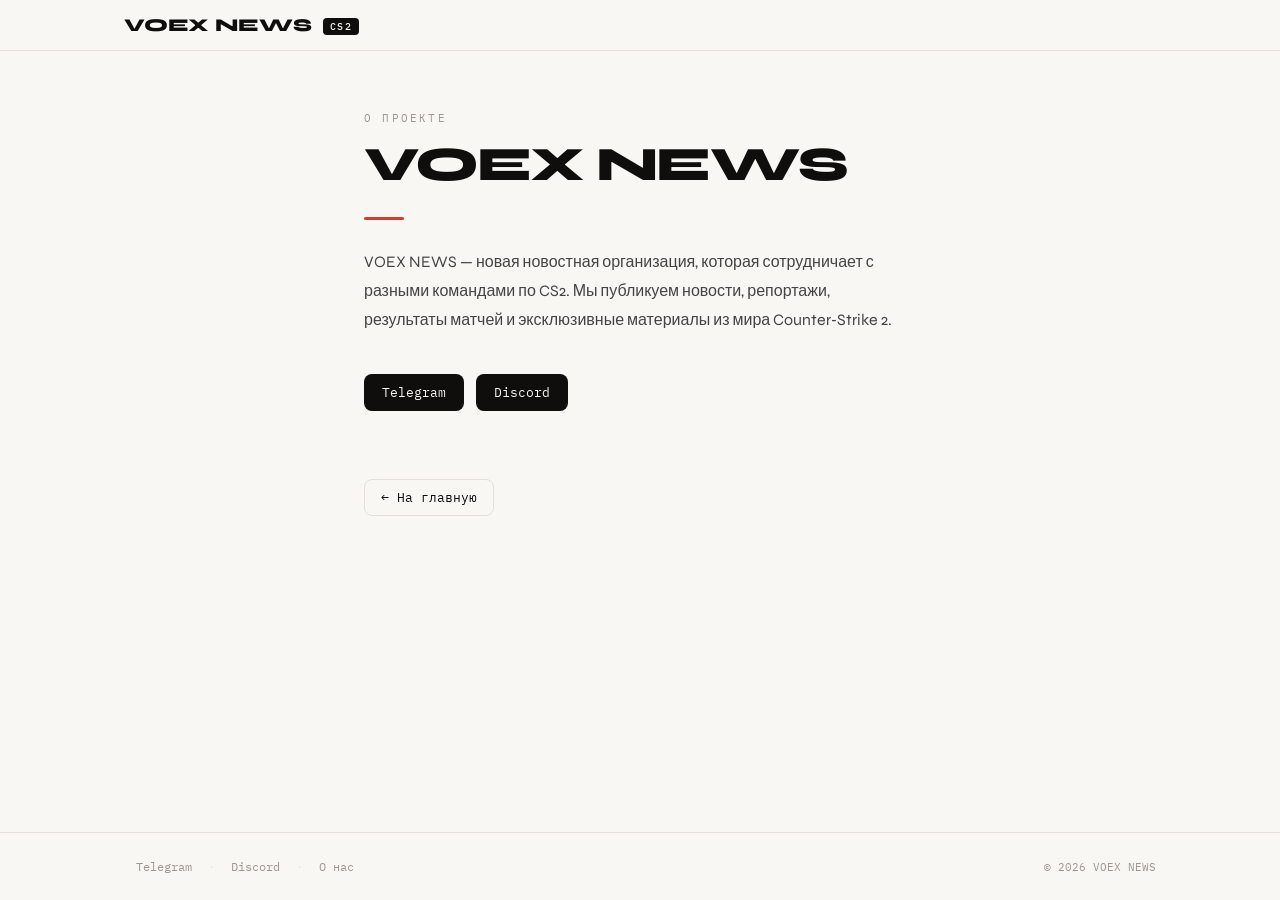
==== commit 7775f338: "Add files via upload" ====
--- a/about.html
+++ b/about.html
@@ -4,10 +4,15 @@
   <meta charset="UTF-8">
   <meta name="viewport" content="width=device-width, initial-scale=1.0">
   <title>VOEX NEWS — О нас</title>
-  <link href="https://fonts.googleapis.com/css2?family=Inter:wght@300;400;500;600;700;800&family=Bebas+Neue&display=swap" rel="stylesheet">
+  <link href="https://fonts.googleapis.com/css2?family=Syne:wght@400;600;700;800&family=IBM+Plex+Mono:wght@400;500&display=swap" rel="stylesheet">
   <link rel="stylesheet" href="style.css">
 </head>
 <body>
+
+<!-- PAGE LOADER -->
+<div class="page-loader">
+  <div class="page-loader-inner">VOEX NEWS</div>
+</div>
 
 <header class="header">
   <div class="header-inner">
@@ -20,21 +25,30 @@
 <main class="about">
   <div class="about-eyebrow">О проекте</div>
   <h1 class="about-title">VOEX NEWS</h1>
-
   <div class="about-divider"></div>
-
   <p class="about-text">
     VOEX NEWS — новая новостная организация, которая сотрудничает с разными командами по CS2.
     Мы публикуем новости, репортажи, результаты матчей и эксклюзивные материалы из мира Counter‑Strike 2.
   </p>
-
   <div class="about-links">
     <a href="https://t.me/voexnews" target="_blank" class="about-social">Telegram</a>
     <a href="https://discord.gg/jpZfktsR" target="_blank" class="about-social">Discord</a>
   </div>
-
   <a href="index.html" class="back-btn">← На главную</a>
 </main>
 
+<footer class="footer">
+  <div class="footer-inner">
+    <div class="footer-links">
+      <a class="footer-link" href="https://t.me/voexnews" target="_blank">Telegram</a>
+      <span class="footer-sep">·</span>
+      <a class="footer-link" href="https://discord.gg/jpZfktsR" target="_blank">Discord</a>
+      <span class="footer-sep">·</span>
+      <a class="footer-link" href="about.html">О нас</a>
+    </div>
+    <div class="footer-copy">© 2026 VOEX NEWS</div>
+  </div>
+</footer>
+
 </body>
 </html>
--- a/style.css
+++ b/style.css
@@ -1,770 +1,692 @@
-@import url('https://fonts.googleapis.com/css2?family=Inter:wght@300;400;500;600;700;800&family=Bebas+Neue&display=swap');
+/* ================================
+   VOEX NEWS — MINIMAL REDESIGN
+   ================================ */
+
+@import url('https://fonts.googleapis.com/css2?family=Syne:wght@400;600;700;800&family=IBM+Plex+Mono:wght@400;500&display=swap');
 
 :root {
-  --bg: #f8f9ff;
+  --bg: #f8f7f4;
   --surface: #ffffff;
-  --border: #eaeaea;
-  --muted: #888888;
-  --text: #0a0a0a;
-  --accent: #64AAD0;
-  --accent-soft: rgba(100, 170, 208, 0.12);
+  --surface2: #f0efe9;
+  --border: #e2e0d8;
+  --muted: #9b9890;
+  --text: #0f0e0c;
+  --accent: #d63e2a;
+  --accent2: #e8824d;
   --pad: 24px;
-  --shadow: 0 2px 8px rgba(0,0,0,0.06);
-  --shadow-hover: 0 8px 24px rgba(0,0,0,0.10);
-  --gold: #e8c84a;
+
+  --gold:   #e8c84a;
   --silver: #c8ccd2;
   --bronze: #c8946a;
-}
-
-* { margin: 0; padding: 0; box-sizing: border-box; }
+
+  --radius:      12px;
+  --transition:  0.3s cubic-bezier(0.4, 0, 0.2, 1);
+  --shadow:      0 2px 20px rgba(0,0,0,0.06);
+  --shadow-hover:0 8px 40px rgba(0,0,0,0.12);
+}
+
+*, *::before, *::after {
+  margin: 0; padding: 0;
+  box-sizing: border-box;
+}
+
 html { scroll-behavior: smooth; }
 
 body {
   background: var(--bg);
   color: var(--text);
-  font-family: 'Inter', sans-serif;
+  font-family: 'Syne', sans-serif;
   min-height: 100vh;
+  display: flex;
+  flex-direction: column;   /* sticky footer */
+  overflow-x: hidden;
   -webkit-font-smoothing: antialiased;
 }
 
 /* ================================
-   KEYFRAMES
-   ================================ */
-
-@keyframes fadeInDown {
-  from { opacity: 0; transform: translateY(-14px); }
-  to   { opacity: 1; transform: translateY(0); }
-}
-
-@keyframes fadeInUp {
-  from { opacity: 0; transform: translateY(16px); }
-  to   { opacity: 1; transform: translateY(0); }
-}
-
-@keyframes fadeIn {
-  from { opacity: 0; }
-  to   { opacity: 1; }
-}
+   SCROLLBAR
+   ================================ */
+
+::-webkit-scrollbar { width: 4px; }
+::-webkit-scrollbar-track { background: var(--bg); }
+::-webkit-scrollbar-thumb { background: var(--border); border-radius: 4px; }
+::-webkit-scrollbar-thumb:hover { background: var(--muted); }
+
+/* ================================
+   PAGE LOADER
+   ================================ */
+
+.page-loader {
+  position: fixed; inset: 0;
+  background: var(--bg);
+  z-index: 9999;
+  display: flex; align-items: center; justify-content: center;
+  animation: loaderOut 0.4s ease 0.6s forwards;
+  pointer-events: none;
+}
+
+.page-loader-inner {
+  font-family: 'IBM Plex Mono', monospace;
+  font-size: 13px;
+  color: var(--muted);
+  letter-spacing: 0.2em;
+  animation: loaderPulse 0.5s ease infinite alternate;
+}
+
+@keyframes loaderPulse { to { opacity: 0.3; } }
+@keyframes loaderOut   { to { opacity: 0; transform: translateY(-10px); } }
 
 /* ================================
    HEADER
    ================================ */
 
 .header {
-  position: sticky;
-  top: 0;
-  background: #ffffff;
-  box-shadow: 0 1px 0 var(--border);
+  position: sticky; top: 0;
+  background: rgba(248, 247, 244, 0.92);
+  backdrop-filter: blur(20px);
+  -webkit-backdrop-filter: blur(20px);
+  border-bottom: 1px solid var(--border);
   z-index: 100;
-  animation: fadeInDown 0.4s ease forwards;
+  animation: slideDown 0.6s cubic-bezier(0.4, 0, 0.2, 1) forwards;
+}
+
+@keyframes slideDown {
+  from { transform: translateY(-100%); opacity: 0; }
+  to   { transform: translateY(0);     opacity: 1; }
 }
 
 .header-inner {
   max-width: 1080px;
   margin: 0 auto;
-  padding: 0 var(--pad);
-  display: flex;
-  align-items: stretch;
-  justify-content: space-between;
-  gap: 32px;
-  height: 56px;
-}
-
-.logo-link {
-  text-decoration: none;
-  color: inherit;
+  padding: 14px var(--pad);
   display: flex;
   align-items: center;
+  justify-content: space-between;
+  gap: 20px;
+}
+
+.logo-link {
+  text-decoration: none; color: inherit;
+  display: flex; align-items: center; gap: 8px;
   flex-shrink: 0;
 }
 
-/* ===== LOGO — Bebas Neue ===== */
 .logo {
-  font-family: 'Bebas Neue', sans-serif;
-  font-weight: 400;
-  font-size: 22px;
+  font-weight: 800; font-size: 18px;
+  letter-spacing: -0.01em;
+  transition: opacity var(--transition);
+}
+
+.logo:hover { opacity: 0.65; }
+
+.logo span {
+  display: inline-block;
+  background: var(--text); color: var(--bg);
+  font-size: 10px;
+  font-family: 'IBM Plex Mono', monospace;
+  font-weight: 500; letter-spacing: 0.12em;
+  padding: 2px 7px; border-radius: 4px;
+  vertical-align: middle; margin-left: 6px;
+  text-transform: uppercase;
+}
+
+/* ================================
+   TABS
+   ================================ */
+
+.tabs {
+  display: flex; gap: 2px;
+  background: var(--surface2);
+  border-radius: 999px;
+  padding: 3px;
+  border: 1px solid var(--border);
+}
+
+.tab {
+  background: transparent; border: none;
+  border-radius: 999px;
+  padding: 6px 16px;
+  font-size: 12px;
+  font-family: 'IBM Plex Mono', monospace;
   letter-spacing: 0.08em;
-  line-height: 1;
-  transition: opacity 0.2s ease;
-}
-
-.logo:hover { opacity: 0.55; }
-
-.logo span {
-  font-family: 'Inter', sans-serif;
-  font-size: 10px;
-  font-weight: 600;
-  letter-spacing: 0.1em;
-  color: var(--accent);
-  margin-left: 7px;
-  vertical-align: middle;
   text-transform: uppercase;
-  background: var(--accent-soft);
-  padding: 2px 6px;
-}
-
-/* ================================
-   TABS — underline style
-   ================================ */
-
-.tabs {
-  display: flex;
-  align-items: stretch;
-}
-
-.tab {
-  background: transparent;
-  border: none;
-  padding: 0 16px;
-  font-size: 13px;
-  font-weight: 500;
-  font-family: 'Inter', sans-serif;
   color: var(--muted);
   cursor: pointer;
-  position: relative;
-  transition: color 0.25s ease;
-  display: flex;
-  align-items: center;
-}
-
-.tab::after {
-  content: '';
-  position: absolute;
-  bottom: 0;
-  left: 16px;
-  right: 16px;
-  height: 2px;
-  background: var(--accent);
-  border-radius: 2px 2px 0 0;
-  transform: scaleX(0);
-  transform-origin: left;
-  transition: transform 0.25s ease;
+  transition: all var(--transition);
+  white-space: nowrap;
 }
 
 .tab:hover { color: var(--text); }
-.tab:hover::after { transform: scaleX(0.5); }
 
 .tab.active {
+  background: var(--surface);
   color: var(--text);
-  font-weight: 600;
-}
-
-.tab.active::after { transform: scaleX(1); }
-
-/* ================================
-   MAIN
+  box-shadow: 0 1px 6px rgba(0,0,0,0.1);
+}
+
+/* ================================
+   MAIN — flex:1 keeps footer at bottom
    ================================ */
 
 .main {
+  flex: 1;
+  width: 100%;
   max-width: 1080px;
   margin: 0 auto;
-  padding: 32px var(--pad) 64px;
+  padding: 28px var(--pad) 60px;
 }
 
 .section { display: none; }
 
 .section.active {
   display: block;
-  animation: fadeInUp 0.35s ease forwards;
-}
-
-.sec-hdr { margin-bottom: 20px; }
+  animation: sectionIn 0.4s cubic-bezier(0.4, 0, 0.2, 1) forwards;
+}
+
+@keyframes sectionIn {
+  from { opacity: 0; transform: translateY(14px); }
+  to   { opacity: 1; transform: translateY(0); }
+}
+
+.sec-hdr { margin-bottom: 18px; }
 
 .sec-title {
-  font-size: 22px;
-  font-weight: 700;
+  font-weight: 800; font-size: 26px;
   letter-spacing: -0.02em;
-  animation: fadeIn 0.4s ease 0.05s both;
 }
 
 /* ================================
    NEWS
    ================================ */
 
-.news-list {
-  display: flex;
-  flex-direction: column;
-  gap: 8px;
-}
+.news-list { display: flex; flex-direction: column; gap: 8px; }
 
 .news-card {
   background: var(--surface);
+  border-radius: var(--radius);
   border: 1px solid var(--border);
   padding: 18px 22px;
-  box-shadow: var(--shadow);
-  position: relative;
-  overflow: hidden;
-  transition: all 0.3s ease;
   cursor: default;
-
-  opacity: 0;
-  animation: fadeInUp 0.4s ease forwards;
+  transition: all var(--transition);
+  position: relative; overflow: hidden;
+
+  opacity: 0; transform: translateY(16px);
+  animation: cardIn 0.5s cubic-bezier(0.4,0,0.2,1) forwards;
 }
 
 .news-card::before {
   content: '';
-  position: absolute;
-  left: 0; top: 0; bottom: 0;
-  width: 3px;
-  background: var(--accent);
-  transform: scaleY(0);
-  transform-origin: bottom;
-  transition: transform 0.3s ease;
+  position: absolute; left: 0; top: 0; bottom: 0;
+  width: 3px; background: transparent;
+  transition: background var(--transition);
+  border-radius: 3px 0 0 3px;
 }
 
 .news-card:hover {
   box-shadow: var(--shadow-hover);
-  transform: translateY(-3px);
-}
-
-.news-card:hover::before { transform: scaleY(1); }
-
-.news-card.featured { border-left: 3px solid var(--accent); }
-.news-card.featured::before { display: none; }
+  transform: translateY(-2px);
+  border-color: transparent;
+}
+
+.news-card:hover::before { background: var(--accent); }
+
+.news-card.featured {
+  background: linear-gradient(135deg, #fff 60%, #fff8f6);
+  border-color: var(--accent);
+}
+
+.news-card.featured::before { background: var(--accent); }
 
 .news-card-top {
-  display: flex;
-  justify-content: space-between;
-  align-items: center;
-  font-size: 11px;
+  display: flex; justify-content: space-between; align-items: center;
+  font-size: 11px; color: var(--muted);
+  font-family: 'IBM Plex Mono', monospace;
+  margin-bottom: 8px; gap: 8px;
+}
+
+.news-cat {
+  background: var(--surface2);
+  padding: 2px 8px; border-radius: 4px;
+  font-size: 10px; text-transform: uppercase; letter-spacing: 0.1em;
+}
+
+.news-title {
+  font-size: 17px; font-weight: 700;
+  margin-bottom: 6px; line-height: 1.3;
+  letter-spacing: -0.01em;
+}
+
+.news-card p { font-size: 13px; color: #555; line-height: 1.6; font-weight: 400; }
+
+.news-empty {
+  text-align: center; padding: 60px 20px;
   color: var(--muted);
-  margin-bottom: 8px;
-  gap: 8px;
-}
-
-.news-cat {
-  background: var(--accent-soft);
-  color: var(--accent);
-  padding: 2px 8px;
-  font-size: 10px;
-  font-weight: 600;
-  text-transform: uppercase;
-  letter-spacing: 0.1em;
-}
-
-.news-title {
-  font-size: 16px;
-  font-weight: 600;
-  margin-bottom: 6px;
-  line-height: 1.35;
-  letter-spacing: -0.01em;
-}
-
-.news-card p {
-  font-size: 13px;
-  color: #555;
-  line-height: 1.6;
-}
-
-.news-empty {
-  text-align: center;
-  padding: 60px 20px;
-  color: var(--muted);
-  font-size: 13px;
+  font-family: 'IBM Plex Mono', monospace; font-size: 13px;
 }
 
 /* ================================
    TEAMS
    ================================ */
 
-.teams-list {
-  display: flex;
-  flex-direction: column;
-  gap: 6px;
-}
+.teams-list { display: flex; flex-direction: column; gap: 6px; }
 
 .team-card {
   background: var(--surface);
+  border-radius: var(--radius);
   border: 1px solid var(--border);
-  padding: 14px 22px;
-  display: flex;
-  align-items: center;
-  gap: 16px;
-  text-decoration: none;
-  color: inherit;
-  box-shadow: var(--shadow);
-  position: relative;
-  overflow: hidden;
-  transition: all 0.3s ease;
-
-  opacity: 0;
-  animation: fadeInUp 0.4s ease forwards;
-}
-
-/* Ghost rank number */
-.team-card::before {
-  content: attr(data-rank);
-  position: absolute;
-  right: 18px;
-  top: 50%;
-  transform: translateY(-50%);
-  font-size: 50px;
-  font-weight: 800;
-  color: rgba(0,0,0,0.04);
-  line-height: 1;
-  pointer-events: none;
-  letter-spacing: -0.04em;
-  transition: color 0.3s ease;
-}
-
-/* Blue left bar */
+  padding: 14px 18px;
+  display: flex; align-items: center; gap: 16px;
+  text-decoration: none; color: inherit;
+  transition: all var(--transition);
+  position: relative; overflow: hidden;
+
+  opacity: 0; transform: translateX(-12px);
+  animation: teamIn 0.5s cubic-bezier(0.4,0,0.2,1) forwards;
+}
+
 .team-card::after {
-  content: '';
-  position: absolute;
-  left: 0; top: 0; bottom: 0;
-  width: 3px;
-  background: var(--accent);
-  transform: scaleY(0);
-  transform-origin: bottom;
-  transition: transform 0.3s ease;
+  content: '→';
+  font-size: 16px; color: var(--muted);
+  margin-left: auto;
+  transition: all var(--transition);
+  opacity: 0; transform: translateX(-6px);
 }
 
 .team-card:hover {
   box-shadow: var(--shadow-hover);
-  transform: translateY(-4px);
-}
-
-.team-card:hover::after { transform: scaleY(1); }
+  transform: translateX(4px);
+  border-color: transparent; background: #fff;
+}
+
+.team-card:hover::after { opacity: 1; transform: translateX(0); }
 
 .team-rank {
-  width: 28px;
-  height: 28px;
-  display: flex;
-  align-items: center;
-  justify-content: center;
-  font-size: 12px;
-  font-weight: 700;
-  flex-shrink: 0;
-}
-
-.team-card:nth-child(1) .team-rank { background: var(--gold);   color: #5a4800; }
-.team-card:nth-child(2) .team-rank { background: var(--silver); color: #3a3e44; }
-.team-card:nth-child(3) .team-rank { background: var(--bronze); color: #5a3010; }
-.team-card:nth-child(n+4) .team-rank {
-  background: transparent;
-  border: 1px solid var(--border);
-  color: var(--muted);
-  font-size: 11px;
-}
+  width: 30px; height: 30px; border-radius: 8px;
+  font-family: 'IBM Plex Mono', monospace; font-size: 13px;
+  display: flex; align-items: center; justify-content: center;
+  font-weight: 500; flex-shrink: 0;
+}
+
+.team-card:nth-child(1)  .team-rank { background: var(--gold);    color: #5a4800; }
+.team-card:nth-child(2)  .team-rank { background: var(--silver);  color: #3a3e44; }
+.team-card:nth-child(3)  .team-rank { background: var(--bronze);  color: #5a3010; }
+.team-card:nth-child(n+4).team-rank { background: var(--surface2); color: var(--text); }
 
 .team-info { flex: 1; min-width: 0; }
 
 .team-name {
-  font-weight: 600;
-  font-size: 14px;
+  font-weight: 700; font-size: 15px;
   letter-spacing: -0.01em;
-  white-space: nowrap;
-  overflow: hidden;
-  text-overflow: ellipsis;
-}
-
-.team-meta {
-  font-size: 12px;
-  color: var(--muted);
-  margin-top: 2px;
-}
-
-.team-points {
-  font-size: 12px;
-  font-weight: 600;
-  color: var(--muted);
-  flex-shrink: 0;
-  padding-right: 52px;
-}
-
-/* ================================
-   MATCHES
-   ================================ */
-
-.matches-list {
-  display: flex;
-  flex-direction: column;
-  gap: 8px;
-}
+  white-space: nowrap; overflow: hidden; text-overflow: ellipsis;
+}
+
+.team-meta { font-size: 12px; color: var(--muted); margin-top: 2px; font-family: 'IBM Plex Mono', monospace; }
+
+.team-points { font-family: 'IBM Plex Mono', monospace; font-size: 13px; font-weight: 500; color: var(--muted); flex-shrink: 0; }
+
+/* ================================
+   MATCHES — compact (fix #3 + #6)
+   ================================ */
+
+.matches-list { display: flex; flex-direction: column; gap: 6px; }
 
 .match-card {
   background: var(--surface);
+  border-radius: var(--radius);
   border: 1px solid var(--border);
-  padding: 18px 22px;
-  box-shadow: var(--shadow);
-  transition: all 0.3s ease;
-
-  opacity: 0;
-  animation: fadeInUp 0.4s ease forwards;
+  /* FIX #3: меньше padding — ниже по высоте */
+  padding: 10px 18px;
+  transition: all var(--transition);
+
+  opacity: 0; transform: translateY(16px);
+  animation: cardIn 0.5s cubic-bezier(0.4,0,0.2,1) forwards;
 }
 
 .match-card:hover {
   box-shadow: var(--shadow-hover);
-  transform: translateY(-3px);
+  transform: translateY(-2px);
+  border-color: transparent;
 }
 
 .match-top {
-  display: flex;
-  justify-content: space-between;
-  align-items: center;
-  font-size: 11px;
-  color: var(--muted);
-  margin-bottom: 12px;
-}
-
-/* badge-live убран из HTML — стиль оставлен на случай если понадобится */
+  display: flex; justify-content: space-between; align-items: center;
+  font-size: 11px; color: var(--muted);
+  font-family: 'IBM Plex Mono', monospace;
+  margin-bottom: 8px;
+}
+
+/* FIX #6: кнопка LIVE убрана */
 .badge-live { display: none; }
-
-.match-format {
-  font-size: 11px;
-  text-align: center;
-  color: var(--muted);
-  margin-bottom: 14px;
-  font-weight: 500;
-  text-transform: uppercase;
-  letter-spacing: 0.1em;
-}
 
 .match-body {
   display: grid;
   grid-template-columns: 1fr auto 1fr;
   align-items: center;
-  gap: 16px;
-}
-
-.match-team {
-  font-weight: 700;
-  font-size: 17px;
-  letter-spacing: -0.02em;
-}
-
+  gap: 12px;
+}
+
+.match-team { font-weight: 700; font-size: 15px; letter-spacing: -0.01em; }
 .match-team.r { text-align: right; }
 
+/* Кликабельные команды в матчах */
+.match-team-link {
+  color: inherit; text-decoration: none; font-weight: 700;
+  position: relative; transition: color var(--transition);
+}
+
+.match-team-link::after {
+  content: '';
+  position: absolute; bottom: -1px; left: 0; right: 0;
+  height: 1px; background: var(--accent);
+  transform: scaleX(0); transform-origin: left;
+  transition: transform 0.22s var(--transition);
+}
+
+.match-team-link:hover { color: var(--accent); }
+.match-team-link:hover::after { transform: scaleX(1); }
+
+.match-team-plain { font-weight: 700; }
+
 .match-score {
-  font-size: 20px;
-  font-weight: 700;
-  padding: 7px 18px;
-  background: var(--bg);
+  font-family: 'IBM Plex Mono', monospace;
+  font-size: 16px; font-weight: 500;
+  padding: 4px 14px;
+  border-radius: 8px;
+  background: var(--surface2);
   border: 1px solid var(--border);
-  text-align: center;
-  white-space: nowrap;
-  letter-spacing: -0.02em;
+  text-align: center; white-space: nowrap;
 }
 
 .match-maps {
-  margin-top: 14px;
-  font-size: 11px;
-  color: var(--muted);
-  display: flex;
-  justify-content: center;
-  gap: 8px;
-  flex-wrap: wrap;
+  margin-top: 8px;
+  font-family: 'IBM Plex Mono', monospace;
+  font-size: 11px; color: var(--muted);
+  display: flex; justify-content: center;
+  gap: 10px; flex-wrap: wrap;
 }
 
 .match-map-item {
-  padding: 3px 9px;
-  background: var(--bg);
-  border: 1px solid var(--border);
-  font-weight: 500;
-}
-
-/* ================================
-   FOOTER
+  padding: 2px 8px;
+  background: var(--surface2);
+  border-radius: 4px;
+}
+
+/* Матчи внутри страницы команды */
+.team-matches-list { display: flex; flex-direction: column; gap: 6px; }
+.team-matches-list .match-card { opacity: 1; animation: none; transform: none; }
+.team-matches-empty {
+  font-size: 13px; color: var(--muted);
+  font-family: 'IBM Plex Mono', monospace; font-style: italic;
+}
+
+/* ================================
+   FOOTER — always bottom
    ================================ */
 
 .footer {
   border-top: 1px solid var(--border);
-  background: #fff;
-  padding: 18px 0;
+  padding: 20px 0; background: var(--bg);
 }
 
 .footer-inner {
-  max-width: 1080px;
-  margin: 0 auto;
-  padding: 0 var(--pad);
+  max-width: 1080px; margin: 0 auto; padding: 0 var(--pad);
+  display: flex; justify-content: space-between; align-items: center;
+}
+
+.footer-links { display: flex; align-items: center; gap: 6px; }
+
+.footer-link {
+  font-family: 'IBM Plex Mono', monospace; font-size: 12px;
+  color: var(--muted); text-decoration: none;
+  padding: 6px 12px; border-radius: 6px;
+  transition: all var(--transition);
+}
+
+.footer-link:hover { color: var(--text); background: var(--surface2); }
+
+.footer-sep { color: var(--border); font-size: 14px; }
+
+.footer-copy { font-family: 'IBM Plex Mono', monospace; font-size: 11px; color: var(--muted); }
+
+/* ================================
+   ABOUT PAGE
+   ================================ */
+
+.about {
+  flex: 1; width: 100%; max-width: 600px;
+  margin: 0 auto; padding: 60px var(--pad) 48px;
+  animation: pageIn 0.6s cubic-bezier(0.4, 0, 0.2, 1) forwards;
+}
+
+@keyframes pageIn {
+  from { opacity: 0; transform: translateY(24px); }
+  to   { opacity: 1; transform: translateY(0); }
+}
+
+.about-eyebrow {
+  font-family: 'IBM Plex Mono', monospace; font-size: 11px;
+  text-transform: uppercase; letter-spacing: 0.2em;
+  color: var(--muted); margin-bottom: 16px;
+}
+
+.about-title {
+  font-size: 48px; font-weight: 800;
+  letter-spacing: -0.04em; line-height: 1; margin-bottom: 28px;
+}
+
+.about-title span { color: var(--accent); }
+
+.about-text {
+  font-size: 16px; line-height: 1.8; color: #444;
+  font-weight: 400; margin-bottom: 40px;
+}
+
+.about-divider {
+  width: 40px; height: 3px; background: var(--accent);
+  border-radius: 2px; margin: 28px 0;
+}
+
+.about-links { display: flex; gap: 12px; flex-wrap: wrap; margin-bottom: 40px; }
+
+.about-social {
+  display: inline-flex; align-items: center; gap: 8px;
+  padding: 10px 18px;
+  background: var(--text); color: var(--bg);
+  text-decoration: none; border-radius: 8px;
+  font-size: 13px; font-family: 'IBM Plex Mono', monospace;
+  transition: all var(--transition);
+}
+
+.about-social:hover {
+  background: var(--accent); transform: translateY(-2px);
+  box-shadow: 0 6px 20px rgba(214, 62, 42, 0.3);
+}
+
+/* ================================
+   TEAM PAGE
+   ================================ */
+
+.team-page {
+  flex: 1; width: 100%; max-width: 1080px;
+  margin: 0 auto; padding: 40px var(--pad) 60px;
+  animation: pageIn 0.6s cubic-bezier(0.4, 0, 0.2, 1) forwards;
+}
+
+.team-header {
+  margin-bottom: 32px;
+  display: flex; align-items: flex-end;
+  justify-content: space-between; gap: 20px; flex-wrap: wrap;
+}
+
+.team-eyebrow {
+  font-family: 'IBM Plex Mono', monospace; font-size: 11px;
+  text-transform: uppercase; letter-spacing: 0.2em;
+  color: var(--muted); margin-bottom: 8px;
+}
+
+.team-title { font-size: 40px; font-weight: 800; letter-spacing: -0.03em; line-height: 1; }
+
+.team-subtitle {
+  font-size: 13px; font-weight: 600;
+  text-transform: uppercase; letter-spacing: 0.14em;
+  color: var(--muted); font-family: 'IBM Plex Mono', monospace;
+  margin-bottom: 14px;
+}
+
+/* ================================
+   LINEUP — FIX #1 #9
+   ================================ */
+
+.team-lineup {
+  /* FIX #9: светлый фон вместо чёрного */
+  background: #eceae4;
+  border: 1px solid var(--border);
+  border-radius: 16px;
+  padding: 28px 16px 20px;
   display: flex;
   justify-content: space-between;
-  align-items: center;
-}
-
-.footer-links {
-  display: flex;
-  align-items: center;
-  gap: 2px;
-}
-
-.footer-link {
-  font-size: 12px;
-  font-weight: 500;
-  color: var(--muted);
-  text-decoration: none;
-  padding: 5px 10px;
-  transition: color 0.2s ease;
-}
-
-.footer-link:hover { color: var(--text); }
-
-.footer-sep { color: var(--border); font-size: 16px; padding: 0 2px; }
-
-.footer-copy {
-  font-size: 11px;
-  color: var(--muted);
-}
-
-/* ================================
-   ABOUT PAGE
-   ================================ */
-
-.about {
-  max-width: 560px;
-  margin: 80px auto;
-  padding: 0 var(--pad);
-  animation: fadeInUp 0.5s ease forwards;
-}
-
-.about-eyebrow {
-  font-size: 11px;
-  font-weight: 600;
-  text-transform: uppercase;
-  letter-spacing: 0.16em;
-  color: var(--accent);
-  margin-bottom: 14px;
-}
-
-.about-title {
-  font-family: 'Bebas Neue', sans-serif;
-  font-size: 56px;
-  font-weight: 400;
-  letter-spacing: 0.06em;
-  line-height: 1;
-  margin-bottom: 24px;
-}
-
-.about-divider {
-  width: 32px;
-  height: 2px;
-  background: var(--accent);
-  margin: 22px 0;
-}
-
-.about-text {
-  font-size: 15px;
-  line-height: 1.75;
-  color: #444;
-  margin-bottom: 32px;
-}
-
-.about-links {
-  display: flex;
-  gap: 10px;
-  flex-wrap: wrap;
-  margin-bottom: 36px;
-}
-
-.about-social {
-  display: inline-flex;
-  align-items: center;
-  padding: 9px 18px;
-  background: var(--text);
-  color: #fff;
-  text-decoration: none;
-  font-size: 13px;
-  font-weight: 500;
-  transition: all 0.25s ease;
-}
-
-.about-social:hover {
-  background: var(--accent);
-  transform: translateY(-2px);
-  box-shadow: 0 6px 16px rgba(100, 170, 208, 0.3);
-}
-
-/* ================================
-   TEAM PAGE
-   ================================ */
-
-.team-page {
-  max-width: 1080px;
-  margin: 0 auto;
-  padding: 40px var(--pad) 64px;
-  animation: fadeInUp 0.4s ease forwards;
-}
-
-.team-header { margin-bottom: 28px; }
-
-.team-eyebrow {
-  font-size: 11px;
-  font-weight: 600;
-  text-transform: uppercase;
-  letter-spacing: 0.16em;
-  color: var(--accent);
-  margin-bottom: 8px;
-}
-
-.team-title {
-  font-family: 'Bebas Neue', sans-serif;
-  font-size: 44px;
-  font-weight: 400;
-  letter-spacing: 0.06em;
-  line-height: 1;
-}
-
-.team-subtitle {
-  font-size: 11px;
-  font-weight: 600;
-  text-transform: uppercase;
-  letter-spacing: 0.14em;
-  color: var(--muted);
-  margin-bottom: 12px;
-}
-
-/* ================================
-   LINEUP — светлый фон
-   ================================ */
-
-.team-lineup {
-  background: #f0f2f5;
-  border: 1px solid var(--border);
-  padding: 30px 22px 20px;
-  display: flex;
-  justify-content: center;
   align-items: flex-end;
   gap: 6px;
-  margin-bottom: 20px;
-
-  opacity: 0;
-  animation: fadeInUp 0.5s ease 0.1s forwards;
-}
+  margin-bottom: 24px;
+
+  opacity: 0; transform: translateY(20px);
+  animation: lineupFade 0.7s cubic-bezier(0.4,0,0.2,1) 0.1s forwards;
+}
+
+@keyframes lineupFade { to { opacity: 1; transform: translateY(0); } }
 
 .player-slot {
-  display: flex;
-  flex-direction: column;
-  align-items: center;
-  flex: 1;
-  max-width: 150px;
-
-  opacity: 0;
-  animation: fadeInUp 0.4s ease forwards;
-}
-
-.player-slot:nth-child(1) { animation-delay: 0.18s; }
-.player-slot:nth-child(2) { animation-delay: 0.26s; }
-.player-slot:nth-child(3) { animation-delay: 0.12s; }
-.player-slot:nth-child(4) { animation-delay: 0.32s; }
-.player-slot:nth-child(5) { animation-delay: 0.22s; }
+  display: flex; flex-direction: column; align-items: center;
+  /* FIX #1: flex:1 — растягивается на всю доступную ширину */
+  flex: 1; min-width: 0;
+  cursor: default;
+
+  opacity: 0; transform: translateY(30px);
+  animation: playerPop 0.5s cubic-bezier(0.4,0,0.2,1) forwards;
+}
+
+.player-slot:nth-child(1) { animation-delay: 0.20s; }
+.player-slot:nth-child(2) { animation-delay: 0.30s; }
+.player-slot:nth-child(3) { animation-delay: 0.15s; }
+.player-slot:nth-child(4) { animation-delay: 0.35s; }
+.player-slot:nth-child(5) { animation-delay: 0.25s; }
+
+@keyframes playerPop { to { opacity: 1; transform: translateY(0); } }
 
 .player-avatar {
-  width: 100px;
-  height: 100px;
+  /* FIX #1: 100% ширины слота, но не больше 160px */
+  width: 100%; max-width: 160px;
+  aspect-ratio: 1 / 1;
   background: url("sg.png") center/contain no-repeat;
-  opacity: 0.55;
+  /* FIX #9: без invert — на светлом фоне силуэт виден */
+  opacity: 0.75;
   margin-bottom: 10px;
-  transition: all 0.3s ease;
-  /* убрали invert — фон светлый, аватарка показывается нормально */
+  transition: all var(--transition);
 }
 
 .player-name {
-  font-size: 12px;
-  font-weight: 600;
+  font-size: 12px; font-weight: 600;
+  /* FIX #9: тёмный текст на светлом фоне */
   color: #555;
   text-align: center;
-  transition: color 0.3s ease;
-  letter-spacing: 0.01em;
-}
-
-.player-slot:hover .player-avatar {
-  opacity: 1;
-  transform: translateY(-6px);
-}
-
-.player-slot:hover .player-name {
-  color: var(--text);
-}
-
-/* ================================
-   TEAM INFO GRID
+  transition: color var(--transition);
+  font-family: 'IBM Plex Mono', monospace;
+  letter-spacing: 0.04em;
+  width: 100%; white-space: nowrap; overflow: hidden; text-overflow: ellipsis;
+}
+
+.player-slot:hover .player-avatar { opacity: 1; transform: translateY(-6px) scale(1.04); }
+.player-slot:hover .player-name   { color: var(--text); }
+
+/* ================================
+   TEAM INFO GRID — FIX #4 #5
    ================================ */
 
 .team-info-grid {
   display: grid;
   grid-template-columns: 1fr 1fr;
-  gap: 10px;
-
-  opacity: 0;
-  animation: fadeInUp 0.5s ease 0.35s forwards;
-}
+  gap: 12px;
+
+  opacity: 0; transform: translateY(16px);
+  animation: cardIn 0.6s cubic-bezier(0.4,0,0.2,1) 0.4s forwards;
+}
+
+/* FIX #4: блок матчей — на всю ширину */
+.info-box-full { grid-column: 1 / -1; }
 
 .info-box {
   background: var(--surface);
   border: 1px solid var(--border);
+  border-radius: var(--radius);
   padding: 20px 22px;
-  box-shadow: var(--shadow);
-  transition: all 0.3s ease;
-}
-
-.info-box:hover {
-  box-shadow: var(--shadow-hover);
-  transform: translateY(-2px);
-}
+  transition: all var(--transition);
+}
+
+.info-box:hover { box-shadow: var(--shadow-hover); border-color: transparent; }
+/* Блок матчей не двигается при hover */
+.info-box-full:hover { box-shadow: var(--shadow); transform: none; border-color: var(--border); }
 
 .info-title {
-  font-size: 11px;
-  font-weight: 700;
-  text-transform: uppercase;
-  letter-spacing: 0.14em;
-  color: var(--muted);
-  margin-bottom: 14px;
+  font-size: 12px; font-weight: 700;
+  text-transform: uppercase; letter-spacing: 0.12em;
+  font-family: 'IBM Plex Mono', monospace;
+  color: var(--muted); margin-bottom: 14px;
 }
 
 .info-list { list-style: none; }
 
 .info-list li {
-  font-size: 13px;
-  padding: 7px 0;
+  font-size: 14px; padding: 7px 0;
   border-bottom: 1px solid var(--border);
-  color: #333;
-  transition: color 0.2s ease;
+  color: #333; transition: color var(--transition);
 }
 
 .info-list li:last-child { border-bottom: none; }
 .info-list li:hover { color: var(--text); }
 
 .info-empty {
-  font-size: 12px;
-  color: var(--muted);
-  font-style: italic;
-  border-bottom: none !important;
-}
-
-/* ================================
-   BACK BUTTON
+  font-size: 13px; color: var(--muted);
+  font-family: 'IBM Plex Mono', monospace; font-style: italic;
+}
+
+/* ================================
+   BACK BUTTON — FIX #2
    ================================ */
 
 .back-btn {
-  display: inline-flex;
-  align-items: center;
-  gap: 6px;
-  margin-top: 28px;
-  font-size: 12px;
-  font-weight: 500;
-  color: var(--muted);
-  text-decoration: none;
-  padding: 8px 14px;
-  border: 1px solid var(--border);
-  transition: all 0.25s ease;
+  display: inline-flex; align-items: center; gap: 8px;
+  margin-top: 28px; font-size: 13px;
+  font-family: 'IBM Plex Mono', monospace;
+  color: var(--text); text-decoration: none;
+  padding: 9px 16px; border: 1px solid var(--border);
+  border-radius: 8px; transition: all var(--transition);
 }
 
 .back-btn:hover {
-  color: var(--text);
-  border-color: var(--text);
-  transform: translateX(-3px);
-}
-
-/* ================================
-   STAGGER DELAYS
-   ================================ */
-
-.news-card:nth-child(1)  { animation-delay: 0.04s; }
-.news-card:nth-child(2)  { animation-delay: 0.08s; }
-.news-card:nth-child(3)  { animation-delay: 0.12s; }
-.news-card:nth-child(4)  { animation-delay: 0.16s; }
-.news-card:nth-child(5)  { animation-delay: 0.20s; }
-.news-card:nth-child(6)  { animation-delay: 0.24s; }
+  background: var(--text); color: var(--bg);
+  border-color: var(--text); transform: translateX(-3px);
+}
+
+/* ================================
+   ANIMATIONS STAGGER
+   ================================ */
+
+@keyframes cardIn {
+  from { opacity: 0; transform: translateY(16px); }
+  to   { opacity: 1; transform: translateY(0); }
+}
+
+@keyframes teamIn {
+  from { opacity: 0; transform: translateX(-12px); }
+  to   { opacity: 1; transform: translateX(0); }
+}
+
+.news-card:nth-child(1)  { animation-delay: 0.05s; }
+.news-card:nth-child(2)  { animation-delay: 0.10s; }
+.news-card:nth-child(3)  { animation-delay: 0.15s; }
+.news-card:nth-child(4)  { animation-delay: 0.20s; }
+.news-card:nth-child(5)  { animation-delay: 0.25s; }
+.news-card:nth-child(6)  { animation-delay: 0.30s; }
 
 .team-card:nth-child(1)  { animation-delay: 0.04s; }
 .team-card:nth-child(2)  { animation-delay: 0.08s; }
@@ -775,172 +697,134 @@
 .team-card:nth-child(7)  { animation-delay: 0.28s; }
 .team-card:nth-child(8)  { animation-delay: 0.32s; }
 .team-card:nth-child(9)  { animation-delay: 0.36s; }
-
-.match-card:nth-child(1) { animation-delay: 0.04s; }
-.match-card:nth-child(2) { animation-delay: 0.08s; }
-.match-card:nth-child(3) { animation-delay: 0.12s; }
-
-/* ================================
-   SCROLLBAR
-   ================================ */
-
-::-webkit-scrollbar { width: 4px; }
-::-webkit-scrollbar-track { background: var(--bg); }
-::-webkit-scrollbar-thumb { background: #ddd; }
-::-webkit-scrollbar-thumb:hover { background: #bbb; }
-
-/* ================================
-   MOBILE — 768px
+.team-card:nth-child(10) { animation-delay: 0.40s; }
+.team-card:nth-child(11) { animation-delay: 0.44s; }
+.team-card:nth-child(12) { animation-delay: 0.48s; }
+.team-card:nth-child(13) { animation-delay: 0.52s; }
+.team-card:nth-child(14) { animation-delay: 0.56s; }
+.team-card:nth-child(15) { animation-delay: 0.60s; }
+.team-card:nth-child(16) { animation-delay: 0.64s; }
+
+.match-card:nth-child(1) { animation-delay: 0.05s; }
+.match-card:nth-child(2) { animation-delay: 0.10s; }
+.match-card:nth-child(3) { animation-delay: 0.15s; }
+
+/* ================================
+   MOBILE — 768px  FIX #7 #8
    ================================ */
 
 @media (max-width: 768px) {
-  :root { --pad: 16px; }
-
-  /* Header — лого и табы вертикально */
+  :root { --pad: 14px; }
+
+  /* Header — лого и табы стекируются */
   .header-inner {
     flex-direction: column;
     align-items: stretch;
-    height: auto;
-    padding: 0;
-    gap: 0;
+    padding: 12px var(--pad) 0;
+    gap: 10px;
   }
 
-  .logo-link {
-    padding: 14px var(--pad) 10px;
-    border-bottom: 1px solid var(--border);
+  .logo { font-size: 17px; }
+
+  /* Табы на всю ширину, 3 равных колонки */
+  .tabs {
+    width: 100%; border-radius: 10px;
+    display: grid; grid-template-columns: 1fr 1fr 1fr;
+    gap: 2px; padding: 3px;
+    margin-bottom: 2px;
   }
 
-  .tabs {
-    width: 100%;
-    display: grid;
-    grid-template-columns: 1fr 1fr 1fr;
+  .tab {
+    text-align: center; padding: 8px 4px;
+    font-size: 10px; letter-spacing: 0.06em;
   }
 
-  .tab {
-    padding: 0;
-    height: 44px;
-    font-size: 12px;
-    font-weight: 500;
-    justify-content: center;
-    border-right: 1px solid var(--border);
-  }
-
-  .tab:last-child { border-right: none; }
-
-  .tab::after {
-    left: 12px;
-    right: 12px;
-  }
-
   /* Main */
-  .main { padding: 18px var(--pad) 48px; }
-
-  .sec-hdr { margin-bottom: 14px; }
-  .sec-title { font-size: 20px; }
+  .main { padding: 18px var(--pad) 44px; }
+  .sec-title { font-size: 21px; }
 
   /* News */
-  .news-card {
-    padding: 14px 15px;
-  }
-
-  .news-title { font-size: 14px; }
-  .news-card p { font-size: 12px; line-height: 1.5; }
-  .news-card-top { margin-bottom: 6px; }
+  .news-card { padding: 13px 15px; }
+  .news-title { font-size: 15px; }
+  .news-card p { font-size: 12px; }
 
   /* Teams */
-  .team-card {
-    padding: 13px 14px;
-    gap: 12px;
-  }
-
-  .team-rank {
-    width: 26px;
-    height: 26px;
-    font-size: 11px;
-  }
-
-  .team-name  { font-size: 13px; }
-  .team-meta  { font-size: 11px; margin-top: 1px; }
-  .team-points { font-size: 11px; padding-right: 36px; }
-  .team-card::before { font-size: 34px; right: 10px; }
+  .team-card { padding: 11px 13px; gap: 12px; }
+  .team-name  { font-size: 14px; }
+  .team-meta  { font-size: 11px; }
+  .team-points{ font-size: 11px; }
 
   /* Matches */
-  .match-card { padding: 14px 15px; }
-
-  .match-team { font-size: 14px; }
-  .match-score { font-size: 16px; padding: 5px 12px; }
-  .match-maps  { font-size: 11px; gap: 6px; margin-top: 12px; }
-  .match-map-item { padding: 3px 8px; }
-  .match-body { gap: 10px; }
+  .match-card   { padding: 9px 13px; }
+  .match-top    { margin-bottom: 7px; }
+  .match-team   { font-size: 14px; }
+  .match-score  { font-size: 14px; padding: 3px 11px; }
+  .match-body   { gap: 10px; }
+  .match-maps   { font-size: 10px; gap: 7px; margin-top: 7px; }
 
   /* Footer */
-  .footer { padding: 16px 0; }
-  .footer-inner {
-    flex-direction: column;
-    gap: 10px;
-    text-align: center;
-  }
-
+  .footer-inner { flex-direction: column; gap: 10px; text-align: center; }
   .footer-links { justify-content: center; flex-wrap: wrap; }
-  .footer-copy { font-size: 11px; }
+  .footer-copy  { font-size: 10px; }
 
   /* Team page */
-  .team-page { padding: 22px var(--pad) 48px; }
-
-  .team-title { font-size: 34px; }
-
+  .team-page   { padding: 22px var(--pad) 44px; }
+  .team-header { flex-direction: column; align-items: flex-start; gap: 6px; margin-bottom: 22px; }
+  .team-title  { font-size: 28px; }
+
+  /* FIX #1 #7: Lineup — 3 в ряд с нормальным размером */
   .team-lineup {
     flex-wrap: wrap;
     justify-content: center;
-    padding: 20px 12px 16px;
-    gap: 6px;
-  }
-
-  /* На мобиле показываем 5 игроков в ряд по ~60px */
-  .player-slot {
-    max-width: 60px;
-    flex: 0 0 calc(20% - 6px);
-  }
-
-  .player-avatar { width: 52px; height: 52px; }
-  .player-name { font-size: 10px; }
-
-  .team-info-grid {
-    grid-template-columns: 1fr;
+    padding: 20px 10px 14px;
     gap: 8px;
   }
 
-  .info-box { padding: 16px 18px; }
-  .info-title { font-size: 10px; }
-  .info-list li { font-size: 13px; padding: 6px 0; }
+  .player-slot {
+    flex: 0 0 calc(33.33% - 8px);
+    max-width: calc(33.33% - 8px);
+  }
+
+  /* avatar занимает всю ширину слота */
+  .player-avatar { max-width: 100%; }
+  .player-name   { font-size: 11px; }
+
+  /* Info grid */
+  .team-info-grid { grid-template-columns: 1fr; gap: 10px; }
+  .info-box-full  { grid-column: 1; }
+  .info-box       { padding: 16px 18px; }
+  .info-title     { font-size: 11px; }
+  .info-list li   { font-size: 13px; padding: 6px 0; }
 
   /* About */
-  .about { margin: 40px auto; }
-  .about-title { font-size: 44px; }
-  .about-text { font-size: 14px; }
-  .about-links { gap: 8px; }
-  .about-social { padding: 8px 16px; font-size: 12px; }
-}
-
-/* ================================
-   MOBILE — 420px
-   ================================ */
-
-@media (max-width: 420px) {
-  .logo { font-size: 20px; }
-
-  .tab { font-size: 11px; height: 42px; }
-
-  .match-body { gap: 6px; }
+  .about       { padding: 40px var(--pad) 40px; }
+  .about-title { font-size: 36px; }
+  .about-text  { font-size: 14px; }
+  .back-btn    { margin-top: 20px; }
+}
+
+/* ================================
+   MOBILE — 480px
+   ================================ */
+
+@media (max-width: 480px) {
+  :root { --pad: 12px; }
+
+  .logo   { font-size: 15px; }
+  .tab    { font-size: 9px; padding: 7px 4px; }
+
+  .sec-title  { font-size: 19px; }
+
+  .match-body { gap: 7px; }
   .match-team { font-size: 13px; }
-  .match-score { font-size: 14px; padding: 4px 10px; }
-
-  .player-slot { flex: 0 0 calc(20% - 4px); max-width: 54px; }
-  .player-avatar { width: 46px; height: 46px; }
-
-  .about-title { font-size: 36px; }
-
-  .team-title { font-size: 28px; }
-
-  .footer-link { font-size: 11px; padding: 4px 8px; }
-}
+  .match-score{ font-size: 13px; padding: 3px 9px; }
+
+  /* 3 в ряд на самых маленьких экранах */
+  .player-slot {
+    flex: 0 0 calc(33.33% - 6px);
+    max-width: calc(33.33% - 6px);
+  }
+
+  .about-title { font-size: 28px; }
+  .team-title  { font-size: 24px; }
+}
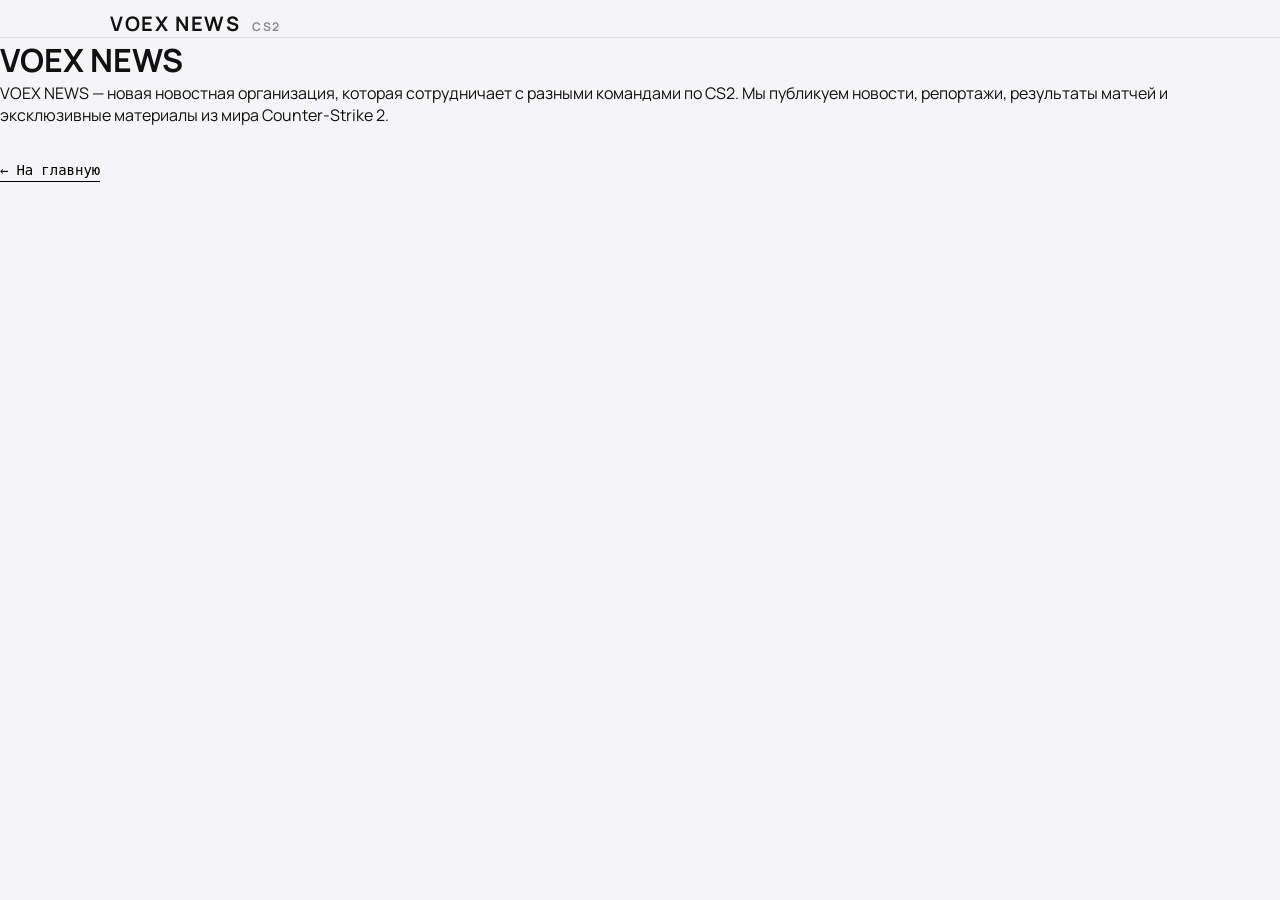
==== commit 6e860b69: "Add files via upload" ====
--- a/about.html
+++ b/about.html
@@ -1,54 +1,32 @@
-<!DOCTYPE html>
-<html lang="ru">
-<head>
-  <meta charset="UTF-8">
-  <meta name="viewport" content="width=device-width, initial-scale=1.0">
-  <title>VOEX NEWS — О нас</title>
-  <link href="https://fonts.googleapis.com/css2?family=Syne:wght@400;600;700;800&family=IBM+Plex+Mono:wght@400;500&display=swap" rel="stylesheet">
-  <link rel="stylesheet" href="style.css">
-</head>
-<body>
-
-<!-- PAGE LOADER -->
-<div class="page-loader">
-  <div class="page-loader-inner">VOEX NEWS</div>
-</div>
-
-<header class="header">
-  <div class="header-inner">
-    <a href="index.html" class="logo-link">
-      <div class="logo">VOEX NEWS <span>CS2</span></div>
-    </a>
-  </div>
-</header>
-
-<main class="about">
-  <div class="about-eyebrow">О проекте</div>
-  <h1 class="about-title">VOEX NEWS</h1>
-  <div class="about-divider"></div>
-  <p class="about-text">
-    VOEX NEWS — новая новостная организация, которая сотрудничает с разными командами по CS2.
-    Мы публикуем новости, репортажи, результаты матчей и эксклюзивные материалы из мира Counter‑Strike 2.
-  </p>
-  <div class="about-links">
-    <a href="https://t.me/voexnews" target="_blank" class="about-social">Telegram</a>
-    <a href="https://discord.gg/jpZfktsR" target="_blank" class="about-social">Discord</a>
-  </div>
-  <a href="index.html" class="back-btn">← На главную</a>
-</main>
-
-<footer class="footer">
-  <div class="footer-inner">
-    <div class="footer-links">
-      <a class="footer-link" href="https://t.me/voexnews" target="_blank">Telegram</a>
-      <span class="footer-sep">·</span>
-      <a class="footer-link" href="https://discord.gg/jpZfktsR" target="_blank">Discord</a>
-      <span class="footer-sep">·</span>
-      <a class="footer-link" href="about.html">О нас</a>
-    </div>
-    <div class="footer-copy">© 2026 VOEX NEWS</div>
-  </div>
-</footer>
-
-</body>
-</html>
+<!DOCTYPE html>
+<html lang="ru">
+<head>
+    <meta charset="UTF-8">
+    <meta name="viewport" content="width=device-width, initial-scale=1.0">
+    <title>VOEX NEWS — О нас</title>
+
+    <link href="https://fonts.googleapis.com/css2?family=Manrope:wght@400;600;700&family=DM+Mono&display=swap" rel="stylesheet">
+    <link rel="stylesheet" href="style.css">
+</head>
+<body>
+
+<header class="header">
+  <div class="header-inner">
+    <a href="index.html" class="logo-link">
+      <div class="logo">VOEX NEWS <span>CS2</span></div>
+    </a>
+  </div>
+</header>
+
+<main class="about">
+  <h1 class="about-title">VOEX NEWS</h1>
+  <p class="about-text">
+    VOEX NEWS — новая новостная организация, которая сотрудничает с разными командами по CS2.
+    Мы публикуем новости, репортажи, результаты матчей и эксклюзивные материалы из мира Counter‑Strike 2.
+  </p>
+
+  <a href="index.html" class="back-btn">← На главную</a>
+</main>
+
+</body>
+</html>
--- a/style.css
+++ b/style.css
@@ -1,830 +1,620 @@
-/* ================================
-   VOEX NEWS — MINIMAL REDESIGN
-   ================================ */
-
-@import url('https://fonts.googleapis.com/css2?family=Syne:wght@400;600;700;800&family=IBM+Plex+Mono:wght@400;500&display=swap');
-
-:root {
-  --bg: #f8f7f4;
-  --surface: #ffffff;
-  --surface2: #f0efe9;
-  --border: #e2e0d8;
-  --muted: #9b9890;
-  --text: #0f0e0c;
-  --accent: #d63e2a;
-  --accent2: #e8824d;
-  --pad: 24px;
-
-  --gold:   #e8c84a;
-  --silver: #c8ccd2;
-  --bronze: #c8946a;
-
-  --radius:      12px;
-  --transition:  0.3s cubic-bezier(0.4, 0, 0.2, 1);
-  --shadow:      0 2px 20px rgba(0,0,0,0.06);
-  --shadow-hover:0 8px 40px rgba(0,0,0,0.12);
-}
-
-*, *::before, *::after {
-  margin: 0; padding: 0;
-  box-sizing: border-box;
-}
-
-html { scroll-behavior: smooth; }
-
-body {
-  background: var(--bg);
-  color: var(--text);
-  font-family: 'Syne', sans-serif;
-  min-height: 100vh;
-  display: flex;
-  flex-direction: column;   /* sticky footer */
-  overflow-x: hidden;
-  -webkit-font-smoothing: antialiased;
-}
-
-/* ================================
-   SCROLLBAR
-   ================================ */
-
-::-webkit-scrollbar { width: 4px; }
-::-webkit-scrollbar-track { background: var(--bg); }
-::-webkit-scrollbar-thumb { background: var(--border); border-radius: 4px; }
-::-webkit-scrollbar-thumb:hover { background: var(--muted); }
-
-/* ================================
-   PAGE LOADER
-   ================================ */
-
-.page-loader {
-  position: fixed; inset: 0;
-  background: var(--bg);
-  z-index: 9999;
-  display: flex; align-items: center; justify-content: center;
-  animation: loaderOut 0.4s ease 0.6s forwards;
-  pointer-events: none;
-}
-
-.page-loader-inner {
-  font-family: 'IBM Plex Mono', monospace;
-  font-size: 13px;
-  color: var(--muted);
-  letter-spacing: 0.2em;
-  animation: loaderPulse 0.5s ease infinite alternate;
-}
-
-@keyframes loaderPulse { to { opacity: 0.3; } }
-@keyframes loaderOut   { to { opacity: 0; transform: translateY(-10px); } }
-
-/* ================================
-   HEADER
-   ================================ */
-
-.header {
-  position: sticky; top: 0;
-  background: rgba(248, 247, 244, 0.92);
-  backdrop-filter: blur(20px);
-  -webkit-backdrop-filter: blur(20px);
-  border-bottom: 1px solid var(--border);
-  z-index: 100;
-  animation: slideDown 0.6s cubic-bezier(0.4, 0, 0.2, 1) forwards;
-}
-
-@keyframes slideDown {
-  from { transform: translateY(-100%); opacity: 0; }
-  to   { transform: translateY(0);     opacity: 1; }
-}
-
-.header-inner {
-  max-width: 1080px;
-  margin: 0 auto;
-  padding: 14px var(--pad);
-  display: flex;
-  align-items: center;
-  justify-content: space-between;
-  gap: 20px;
-}
-
-.logo-link {
-  text-decoration: none; color: inherit;
-  display: flex; align-items: center; gap: 8px;
-  flex-shrink: 0;
-}
-
-.logo {
-  font-weight: 800; font-size: 18px;
-  letter-spacing: -0.01em;
-  transition: opacity var(--transition);
-}
-
-.logo:hover { opacity: 0.65; }
-
-.logo span {
-  display: inline-block;
-  background: var(--text); color: var(--bg);
-  font-size: 10px;
-  font-family: 'IBM Plex Mono', monospace;
-  font-weight: 500; letter-spacing: 0.12em;
-  padding: 2px 7px; border-radius: 4px;
-  vertical-align: middle; margin-left: 6px;
-  text-transform: uppercase;
-}
-
-/* ================================
-   TABS
-   ================================ */
-
-.tabs {
-  display: flex; gap: 2px;
-  background: var(--surface2);
-  border-radius: 999px;
-  padding: 3px;
-  border: 1px solid var(--border);
-}
-
-.tab {
-  background: transparent; border: none;
-  border-radius: 999px;
-  padding: 6px 16px;
-  font-size: 12px;
-  font-family: 'IBM Plex Mono', monospace;
-  letter-spacing: 0.08em;
-  text-transform: uppercase;
-  color: var(--muted);
-  cursor: pointer;
-  transition: all var(--transition);
-  white-space: nowrap;
-}
-
-.tab:hover { color: var(--text); }
-
-.tab.active {
-  background: var(--surface);
-  color: var(--text);
-  box-shadow: 0 1px 6px rgba(0,0,0,0.1);
-}
-
-/* ================================
-   MAIN — flex:1 keeps footer at bottom
-   ================================ */
-
-.main {
-  flex: 1;
-  width: 100%;
-  max-width: 1080px;
-  margin: 0 auto;
-  padding: 28px var(--pad) 60px;
-}
-
-.section { display: none; }
-
-.section.active {
-  display: block;
-  animation: sectionIn 0.4s cubic-bezier(0.4, 0, 0.2, 1) forwards;
-}
-
-@keyframes sectionIn {
-  from { opacity: 0; transform: translateY(14px); }
-  to   { opacity: 1; transform: translateY(0); }
-}
-
-.sec-hdr { margin-bottom: 18px; }
-
-.sec-title {
-  font-weight: 800; font-size: 26px;
-  letter-spacing: -0.02em;
-}
-
-/* ================================
-   NEWS
-   ================================ */
-
-.news-list { display: flex; flex-direction: column; gap: 8px; }
-
-.news-card {
-  background: var(--surface);
-  border-radius: var(--radius);
-  border: 1px solid var(--border);
-  padding: 18px 22px;
-  cursor: default;
-  transition: all var(--transition);
-  position: relative; overflow: hidden;
-
-  opacity: 0; transform: translateY(16px);
-  animation: cardIn 0.5s cubic-bezier(0.4,0,0.2,1) forwards;
-}
-
-.news-card::before {
-  content: '';
-  position: absolute; left: 0; top: 0; bottom: 0;
-  width: 3px; background: transparent;
-  transition: background var(--transition);
-  border-radius: 3px 0 0 3px;
-}
-
-.news-card:hover {
-  box-shadow: var(--shadow-hover);
-  transform: translateY(-2px);
-  border-color: transparent;
-}
-
-.news-card:hover::before { background: var(--accent); }
-
-.news-card.featured {
-  background: linear-gradient(135deg, #fff 60%, #fff8f6);
-  border-color: var(--accent);
-}
-
-.news-card.featured::before { background: var(--accent); }
-
-.news-card-top {
-  display: flex; justify-content: space-between; align-items: center;
-  font-size: 11px; color: var(--muted);
-  font-family: 'IBM Plex Mono', monospace;
-  margin-bottom: 8px; gap: 8px;
-}
-
-.news-cat {
-  background: var(--surface2);
-  padding: 2px 8px; border-radius: 4px;
-  font-size: 10px; text-transform: uppercase; letter-spacing: 0.1em;
-}
-
-.news-title {
-  font-size: 17px; font-weight: 700;
-  margin-bottom: 6px; line-height: 1.3;
-  letter-spacing: -0.01em;
-}
-
-.news-card p { font-size: 13px; color: #555; line-height: 1.6; font-weight: 400; }
-
-.news-empty {
-  text-align: center; padding: 60px 20px;
-  color: var(--muted);
-  font-family: 'IBM Plex Mono', monospace; font-size: 13px;
-}
-
-/* ================================
-   TEAMS
-   ================================ */
-
-.teams-list { display: flex; flex-direction: column; gap: 6px; }
-
-.team-card {
-  background: var(--surface);
-  border-radius: var(--radius);
-  border: 1px solid var(--border);
-  padding: 14px 18px;
-  display: flex; align-items: center; gap: 16px;
-  text-decoration: none; color: inherit;
-  transition: all var(--transition);
-  position: relative; overflow: hidden;
-
-  opacity: 0; transform: translateX(-12px);
-  animation: teamIn 0.5s cubic-bezier(0.4,0,0.2,1) forwards;
-}
-
-.team-card::after {
-  content: '→';
-  font-size: 16px; color: var(--muted);
-  margin-left: auto;
-  transition: all var(--transition);
-  opacity: 0; transform: translateX(-6px);
-}
-
-.team-card:hover {
-  box-shadow: var(--shadow-hover);
-  transform: translateX(4px);
-  border-color: transparent; background: #fff;
-}
-
-.team-card:hover::after { opacity: 1; transform: translateX(0); }
-
-.team-rank {
-  width: 30px; height: 30px; border-radius: 8px;
-  font-family: 'IBM Plex Mono', monospace; font-size: 13px;
-  display: flex; align-items: center; justify-content: center;
-  font-weight: 500; flex-shrink: 0;
-}
-
-.team-card:nth-child(1)  .team-rank { background: var(--gold);    color: #5a4800; }
-.team-card:nth-child(2)  .team-rank { background: var(--silver);  color: #3a3e44; }
-.team-card:nth-child(3)  .team-rank { background: var(--bronze);  color: #5a3010; }
-.team-card:nth-child(n+4).team-rank { background: var(--surface2); color: var(--text); }
-
-.team-info { flex: 1; min-width: 0; }
-
-.team-name {
-  font-weight: 700; font-size: 15px;
-  letter-spacing: -0.01em;
-  white-space: nowrap; overflow: hidden; text-overflow: ellipsis;
-}
-
-.team-meta { font-size: 12px; color: var(--muted); margin-top: 2px; font-family: 'IBM Plex Mono', monospace; }
-
-.team-points { font-family: 'IBM Plex Mono', monospace; font-size: 13px; font-weight: 500; color: var(--muted); flex-shrink: 0; }
-
-/* ================================
-   MATCHES — compact (fix #3 + #6)
-   ================================ */
-
-.matches-list { display: flex; flex-direction: column; gap: 6px; }
-
-.match-card {
-  background: var(--surface);
-  border-radius: var(--radius);
-  border: 1px solid var(--border);
-  /* FIX #3: меньше padding — ниже по высоте */
-  padding: 10px 18px;
-  transition: all var(--transition);
-
-  opacity: 0; transform: translateY(16px);
-  animation: cardIn 0.5s cubic-bezier(0.4,0,0.2,1) forwards;
-}
-
-.match-card:hover {
-  box-shadow: var(--shadow-hover);
-  transform: translateY(-2px);
-  border-color: transparent;
-}
-
-.match-top {
-  display: flex; justify-content: space-between; align-items: center;
-  font-size: 11px; color: var(--muted);
-  font-family: 'IBM Plex Mono', monospace;
-  margin-bottom: 8px;
-}
-
-/* FIX #6: кнопка LIVE убрана */
-.badge-live { display: none; }
-
-.match-body {
-  display: grid;
-  grid-template-columns: 1fr auto 1fr;
-  align-items: center;
-  gap: 12px;
-}
-
-.match-team { font-weight: 700; font-size: 15px; letter-spacing: -0.01em; }
-.match-team.r { text-align: right; }
-
-/* Кликабельные команды в матчах */
-.match-team-link {
-  color: inherit; text-decoration: none; font-weight: 700;
-  position: relative; transition: color var(--transition);
-}
-
-.match-team-link::after {
-  content: '';
-  position: absolute; bottom: -1px; left: 0; right: 0;
-  height: 1px; background: var(--accent);
-  transform: scaleX(0); transform-origin: left;
-  transition: transform 0.22s var(--transition);
-}
-
-.match-team-link:hover { color: var(--accent); }
-.match-team-link:hover::after { transform: scaleX(1); }
-
-.match-team-plain { font-weight: 700; }
-
-.match-score {
-  font-family: 'IBM Plex Mono', monospace;
-  font-size: 16px; font-weight: 500;
-  padding: 4px 14px;
-  border-radius: 8px;
-  background: var(--surface2);
-  border: 1px solid var(--border);
-  text-align: center; white-space: nowrap;
-}
-
-.match-maps {
-  margin-top: 8px;
-  font-family: 'IBM Plex Mono', monospace;
-  font-size: 11px; color: var(--muted);
-  display: flex; justify-content: center;
-  gap: 10px; flex-wrap: wrap;
-}
-
-.match-map-item {
-  padding: 2px 8px;
-  background: var(--surface2);
-  border-radius: 4px;
-}
-
-/* Матчи внутри страницы команды */
-.team-matches-list { display: flex; flex-direction: column; gap: 6px; }
-.team-matches-list .match-card { opacity: 1; animation: none; transform: none; }
-.team-matches-empty {
-  font-size: 13px; color: var(--muted);
-  font-family: 'IBM Plex Mono', monospace; font-style: italic;
-}
-
-/* ================================
-   FOOTER — always bottom
-   ================================ */
-
-.footer {
-  border-top: 1px solid var(--border);
-  padding: 20px 0; background: var(--bg);
-}
-
-.footer-inner {
-  max-width: 1080px; margin: 0 auto; padding: 0 var(--pad);
-  display: flex; justify-content: space-between; align-items: center;
-}
-
-.footer-links { display: flex; align-items: center; gap: 6px; }
-
-.footer-link {
-  font-family: 'IBM Plex Mono', monospace; font-size: 12px;
-  color: var(--muted); text-decoration: none;
-  padding: 6px 12px; border-radius: 6px;
-  transition: all var(--transition);
-}
-
-.footer-link:hover { color: var(--text); background: var(--surface2); }
-
-.footer-sep { color: var(--border); font-size: 14px; }
-
-.footer-copy { font-family: 'IBM Plex Mono', monospace; font-size: 11px; color: var(--muted); }
-
-/* ================================
-   ABOUT PAGE
-   ================================ */
-
-.about {
-  flex: 1; width: 100%; max-width: 600px;
-  margin: 0 auto; padding: 60px var(--pad) 48px;
-  animation: pageIn 0.6s cubic-bezier(0.4, 0, 0.2, 1) forwards;
-}
-
-@keyframes pageIn {
-  from { opacity: 0; transform: translateY(24px); }
-  to   { opacity: 1; transform: translateY(0); }
-}
-
-.about-eyebrow {
-  font-family: 'IBM Plex Mono', monospace; font-size: 11px;
-  text-transform: uppercase; letter-spacing: 0.2em;
-  color: var(--muted); margin-bottom: 16px;
-}
-
-.about-title {
-  font-size: 48px; font-weight: 800;
-  letter-spacing: -0.04em; line-height: 1; margin-bottom: 28px;
-}
-
-.about-title span { color: var(--accent); }
-
-.about-text {
-  font-size: 16px; line-height: 1.8; color: #444;
-  font-weight: 400; margin-bottom: 40px;
-}
-
-.about-divider {
-  width: 40px; height: 3px; background: var(--accent);
-  border-radius: 2px; margin: 28px 0;
-}
-
-.about-links { display: flex; gap: 12px; flex-wrap: wrap; margin-bottom: 40px; }
-
-.about-social {
-  display: inline-flex; align-items: center; gap: 8px;
-  padding: 10px 18px;
-  background: var(--text); color: var(--bg);
-  text-decoration: none; border-radius: 8px;
-  font-size: 13px; font-family: 'IBM Plex Mono', monospace;
-  transition: all var(--transition);
-}
-
-.about-social:hover {
-  background: var(--accent); transform: translateY(-2px);
-  box-shadow: 0 6px 20px rgba(214, 62, 42, 0.3);
-}
-
-/* ================================
-   TEAM PAGE
-   ================================ */
-
-.team-page {
-  flex: 1; width: 100%; max-width: 1080px;
-  margin: 0 auto; padding: 40px var(--pad) 60px;
-  animation: pageIn 0.6s cubic-bezier(0.4, 0, 0.2, 1) forwards;
-}
-
-.team-header {
-  margin-bottom: 32px;
-  display: flex; align-items: flex-end;
-  justify-content: space-between; gap: 20px; flex-wrap: wrap;
-}
-
-.team-eyebrow {
-  font-family: 'IBM Plex Mono', monospace; font-size: 11px;
-  text-transform: uppercase; letter-spacing: 0.2em;
-  color: var(--muted); margin-bottom: 8px;
-}
-
-.team-title { font-size: 40px; font-weight: 800; letter-spacing: -0.03em; line-height: 1; }
-
-.team-subtitle {
-  font-size: 13px; font-weight: 600;
-  text-transform: uppercase; letter-spacing: 0.14em;
-  color: var(--muted); font-family: 'IBM Plex Mono', monospace;
-  margin-bottom: 14px;
-}
-
-/* ================================
-   LINEUP — FIX #1 #9
-   ================================ */
-
-.team-lineup {
-  /* FIX #9: светлый фон вместо чёрного */
-  background: #eceae4;
-  border: 1px solid var(--border);
-  border-radius: 16px;
-  padding: 28px 16px 20px;
-  display: flex;
-  justify-content: space-between;
-  align-items: flex-end;
-  gap: 6px;
-  margin-bottom: 24px;
-
-  opacity: 0; transform: translateY(20px);
-  animation: lineupFade 0.7s cubic-bezier(0.4,0,0.2,1) 0.1s forwards;
-}
-
-@keyframes lineupFade { to { opacity: 1; transform: translateY(0); } }
-
-.player-slot {
-  display: flex; flex-direction: column; align-items: center;
-  /* FIX #1: flex:1 — растягивается на всю доступную ширину */
-  flex: 1; min-width: 0;
-  cursor: default;
-
-  opacity: 0; transform: translateY(30px);
-  animation: playerPop 0.5s cubic-bezier(0.4,0,0.2,1) forwards;
-}
-
-.player-slot:nth-child(1) { animation-delay: 0.20s; }
-.player-slot:nth-child(2) { animation-delay: 0.30s; }
-.player-slot:nth-child(3) { animation-delay: 0.15s; }
-.player-slot:nth-child(4) { animation-delay: 0.35s; }
-.player-slot:nth-child(5) { animation-delay: 0.25s; }
-
-@keyframes playerPop { to { opacity: 1; transform: translateY(0); } }
-
-.player-avatar {
-  /* FIX #1: 100% ширины слота, но не больше 160px */
-  width: 100%; max-width: 160px;
-  aspect-ratio: 1 / 1;
-  background: url("sg.png") center/contain no-repeat;
-  /* FIX #9: без invert — на светлом фоне силуэт виден */
-  opacity: 0.75;
-  margin-bottom: 10px;
-  transition: all var(--transition);
-}
-
-.player-name {
-  font-size: 12px; font-weight: 600;
-  /* FIX #9: тёмный текст на светлом фоне */
-  color: #555;
-  text-align: center;
-  transition: color var(--transition);
-  font-family: 'IBM Plex Mono', monospace;
-  letter-spacing: 0.04em;
-  width: 100%; white-space: nowrap; overflow: hidden; text-overflow: ellipsis;
-}
-
-.player-slot:hover .player-avatar { opacity: 1; transform: translateY(-6px) scale(1.04); }
-.player-slot:hover .player-name   { color: var(--text); }
-
-/* ================================
-   TEAM INFO GRID — FIX #4 #5
-   ================================ */
-
-.team-info-grid {
-  display: grid;
-  grid-template-columns: 1fr 1fr;
-  gap: 12px;
-
-  opacity: 0; transform: translateY(16px);
-  animation: cardIn 0.6s cubic-bezier(0.4,0,0.2,1) 0.4s forwards;
-}
-
-/* FIX #4: блок матчей — на всю ширину */
-.info-box-full { grid-column: 1 / -1; }
-
-.info-box {
-  background: var(--surface);
-  border: 1px solid var(--border);
-  border-radius: var(--radius);
-  padding: 20px 22px;
-  transition: all var(--transition);
-}
-
-.info-box:hover { box-shadow: var(--shadow-hover); border-color: transparent; }
-/* Блок матчей не двигается при hover */
-.info-box-full:hover { box-shadow: var(--shadow); transform: none; border-color: var(--border); }
-
-.info-title {
-  font-size: 12px; font-weight: 700;
-  text-transform: uppercase; letter-spacing: 0.12em;
-  font-family: 'IBM Plex Mono', monospace;
-  color: var(--muted); margin-bottom: 14px;
-}
-
-.info-list { list-style: none; }
-
-.info-list li {
-  font-size: 14px; padding: 7px 0;
-  border-bottom: 1px solid var(--border);
-  color: #333; transition: color var(--transition);
-}
-
-.info-list li:last-child { border-bottom: none; }
-.info-list li:hover { color: var(--text); }
-
-.info-empty {
-  font-size: 13px; color: var(--muted);
-  font-family: 'IBM Plex Mono', monospace; font-style: italic;
-}
-
-/* ================================
-   BACK BUTTON — FIX #2
-   ================================ */
-
-.back-btn {
-  display: inline-flex; align-items: center; gap: 8px;
-  margin-top: 28px; font-size: 13px;
-  font-family: 'IBM Plex Mono', monospace;
-  color: var(--text); text-decoration: none;
-  padding: 9px 16px; border: 1px solid var(--border);
-  border-radius: 8px; transition: all var(--transition);
-}
-
-.back-btn:hover {
-  background: var(--text); color: var(--bg);
-  border-color: var(--text); transform: translateX(-3px);
-}
-
-/* ================================
-   ANIMATIONS STAGGER
-   ================================ */
-
-@keyframes cardIn {
-  from { opacity: 0; transform: translateY(16px); }
-  to   { opacity: 1; transform: translateY(0); }
-}
-
-@keyframes teamIn {
-  from { opacity: 0; transform: translateX(-12px); }
-  to   { opacity: 1; transform: translateX(0); }
-}
-
-.news-card:nth-child(1)  { animation-delay: 0.05s; }
-.news-card:nth-child(2)  { animation-delay: 0.10s; }
-.news-card:nth-child(3)  { animation-delay: 0.15s; }
-.news-card:nth-child(4)  { animation-delay: 0.20s; }
-.news-card:nth-child(5)  { animation-delay: 0.25s; }
-.news-card:nth-child(6)  { animation-delay: 0.30s; }
-
-.team-card:nth-child(1)  { animation-delay: 0.04s; }
-.team-card:nth-child(2)  { animation-delay: 0.08s; }
-.team-card:nth-child(3)  { animation-delay: 0.12s; }
-.team-card:nth-child(4)  { animation-delay: 0.16s; }
-.team-card:nth-child(5)  { animation-delay: 0.20s; }
-.team-card:nth-child(6)  { animation-delay: 0.24s; }
-.team-card:nth-child(7)  { animation-delay: 0.28s; }
-.team-card:nth-child(8)  { animation-delay: 0.32s; }
-.team-card:nth-child(9)  { animation-delay: 0.36s; }
-.team-card:nth-child(10) { animation-delay: 0.40s; }
-.team-card:nth-child(11) { animation-delay: 0.44s; }
-.team-card:nth-child(12) { animation-delay: 0.48s; }
-.team-card:nth-child(13) { animation-delay: 0.52s; }
-.team-card:nth-child(14) { animation-delay: 0.56s; }
-.team-card:nth-child(15) { animation-delay: 0.60s; }
-.team-card:nth-child(16) { animation-delay: 0.64s; }
-
-.match-card:nth-child(1) { animation-delay: 0.05s; }
-.match-card:nth-child(2) { animation-delay: 0.10s; }
-.match-card:nth-child(3) { animation-delay: 0.15s; }
-
-/* ================================
-   MOBILE — 768px  FIX #7 #8
-   ================================ */
-
-@media (max-width: 768px) {
-  :root { --pad: 14px; }
-
-  /* Header — лого и табы стекируются */
-  .header-inner {
-    flex-direction: column;
-    align-items: stretch;
-    padding: 12px var(--pad) 0;
-    gap: 10px;
-  }
-
-  .logo { font-size: 17px; }
-
-  /* Табы на всю ширину, 3 равных колонки */
-  .tabs {
-    width: 100%; border-radius: 10px;
-    display: grid; grid-template-columns: 1fr 1fr 1fr;
-    gap: 2px; padding: 3px;
-    margin-bottom: 2px;
-  }
-
-  .tab {
-    text-align: center; padding: 8px 4px;
-    font-size: 10px; letter-spacing: 0.06em;
-  }
-
-  /* Main */
-  .main { padding: 18px var(--pad) 44px; }
-  .sec-title { font-size: 21px; }
-
-  /* News */
-  .news-card { padding: 13px 15px; }
-  .news-title { font-size: 15px; }
-  .news-card p { font-size: 12px; }
-
-  /* Teams */
-  .team-card { padding: 11px 13px; gap: 12px; }
-  .team-name  { font-size: 14px; }
-  .team-meta  { font-size: 11px; }
-  .team-points{ font-size: 11px; }
-
-  /* Matches */
-  .match-card   { padding: 9px 13px; }
-  .match-top    { margin-bottom: 7px; }
-  .match-team   { font-size: 14px; }
-  .match-score  { font-size: 14px; padding: 3px 11px; }
-  .match-body   { gap: 10px; }
-  .match-maps   { font-size: 10px; gap: 7px; margin-top: 7px; }
-
-  /* Footer */
-  .footer-inner { flex-direction: column; gap: 10px; text-align: center; }
-  .footer-links { justify-content: center; flex-wrap: wrap; }
-  .footer-copy  { font-size: 10px; }
-
-  /* Team page */
-  .team-page   { padding: 22px var(--pad) 44px; }
-  .team-header { flex-direction: column; align-items: flex-start; gap: 6px; margin-bottom: 22px; }
-  .team-title  { font-size: 28px; }
-
-  /* FIX #1 #7: Lineup — 3 в ряд с нормальным размером */
-  .team-lineup {
-    flex-wrap: wrap;
-    justify-content: center;
-    padding: 20px 10px 14px;
-    gap: 8px;
-  }
-
-  .player-slot {
-    flex: 0 0 calc(33.33% - 8px);
-    max-width: calc(33.33% - 8px);
-  }
-
-  /* avatar занимает всю ширину слота */
-  .player-avatar { max-width: 100%; }
-  .player-name   { font-size: 11px; }
-
-  /* Info grid */
-  .team-info-grid { grid-template-columns: 1fr; gap: 10px; }
-  .info-box-full  { grid-column: 1; }
-  .info-box       { padding: 16px 18px; }
-  .info-title     { font-size: 11px; }
-  .info-list li   { font-size: 13px; padding: 6px 0; }
-
-  /* About */
-  .about       { padding: 40px var(--pad) 40px; }
-  .about-title { font-size: 36px; }
-  .about-text  { font-size: 14px; }
-  .back-btn    { margin-top: 20px; }
-}
-
-/* ================================
-   MOBILE — 480px
-   ================================ */
-
-@media (max-width: 480px) {
-  :root { --pad: 12px; }
-
-  .logo   { font-size: 15px; }
-  .tab    { font-size: 9px; padding: 7px 4px; }
-
-  .sec-title  { font-size: 19px; }
-
-  .match-body { gap: 7px; }
-  .match-team { font-size: 13px; }
-  .match-score{ font-size: 13px; padding: 3px 9px; }
-
-  /* 3 в ряд на самых маленьких экранах */
-  .player-slot {
-    flex: 0 0 calc(33.33% - 6px);
-    max-width: calc(33.33% - 6px);
-  }
-
-  .about-title { font-size: 28px; }
-  .team-title  { font-size: 24px; }
-}
+:root {
+  --bg: #f5f5f7;
+  --surface: #ffffff;
+  --border: #e0e0e5;
+  --muted: #8a8a95;
+  --text: #111111;
+  --accent: #ff3e3e;
+  --pad: 20px;
+
+  --gold: #f7d34a;
+  --silver: #cfd2d6;
+  --bronze: #d6a06a;
+}
+
+* {
+  margin: 0;
+  padding: 0;
+  box-sizing: border-box;
+}
+
+body {
+  background: var(--bg);
+  color: var(--text);
+  font-family: 'Manrope', sans-serif;
+}
+
+/* HEADER */
+
+.header {
+  position: sticky;
+  top: 0;
+  background: rgba(245,245,247,0.96);
+  backdrop-filter: blur(12px);
+  border-bottom: 1px solid var(--border);
+  z-index: 10;
+}
+
+.header-inner {
+  max-width: 1100px;
+  margin: 0 auto;
+  padding: 10px var(--pad) 0 var(--pad);
+}
+
+.logo-link {
+  text-decoration: none;
+  color: inherit;
+}
+
+.logo {
+  font-weight: 700;
+  letter-spacing: 0.08em;
+  font-size: 20px;
+}
+
+.logo span {
+  color: var(--muted);
+  font-size: 12px;
+  margin-left: 6px;
+}
+
+/* TABS */
+
+.tabs {
+  display: flex;
+  gap: 10px;
+  margin-top: 12px;
+  padding-bottom: 10px;
+}
+
+.tab {
+  background: transparent;
+  border: 1px solid transparent;
+  border-radius: 999px;
+  padding: 6px 14px;
+  font-size: 12px;
+  text-transform: uppercase;
+  letter-spacing: 0.08em;
+  color: var(--muted);
+  cursor: pointer;
+  font-family: 'DM Mono', monospace;
+}
+
+.tab.active {
+  border-color: var(--border);
+  background: #ffffff;
+  color: var(--text);
+}
+
+/* MAIN */
+
+.main {
+  max-width: 1100px;
+  margin: 0 auto;
+  padding: 20px var(--pad) 40px var(--pad);
+}
+
+.section {
+  display: none;
+}
+
+.section.active {
+  display: block;
+}
+
+.sec-hdr {
+  margin: 10px 0 16px 0;
+}
+
+.sec-title {
+  font-weight: 700;
+  font-size: 22px;
+}
+
+/* LISTS */
+
+.news-list,
+.teams-list,
+.matches-list {
+  display: flex;
+  flex-direction: column;
+  gap: 10px;
+}
+
+/* NEWS */
+
+.news-card {
+  background: var(--surface);
+  border-radius: 10px;
+  border: 1px solid var(--border);
+  padding: 16px 18px;
+}
+
+.news-card.featured {
+  border-width: 2px;
+}
+
+.news-card-top {
+  display: flex;
+  justify-content: space-between;
+  font-size: 11px;
+  color: var(--muted);
+  font-family: 'DM Mono', monospace;
+  margin-bottom: 6px;
+}
+
+.news-title {
+  font-size: 18px;
+  font-weight: 600;
+  margin-bottom: 6px;
+}
+
+.news-card p {
+  font-size: 14px;
+  color: #333;
+}
+
+/* TEAMS */
+
+.team-card {
+  background: var(--surface);
+  border-radius: 10px;
+  border: 1px solid var(--border);
+  padding: 14px 18px;
+  display: flex;
+  align-items: center;
+  gap: 14px;
+  text-decoration: none;
+  color: inherit;
+  justify-content: space-between;
+}
+
+.team-rank {
+  width: 26px;
+  height: 26px;
+  border-radius: 50%;
+  font-family: 'DM Mono', monospace;
+  font-size: 14px;
+  display: flex;
+  align-items: center;
+  justify-content: center;
+  color: #111;
+  font-weight: 700;
+}
+
+/* МЕДАЛИ */
+.team-card:nth-child(1) .team-rank { background: var(--gold); }
+.team-card:nth-child(2) .team-rank { background: var(--silver); }
+.team-card:nth-child(3) .team-rank { background: var(--bronze); }
+.team-card:nth-child(n+4) .team-rank { background: #e8e8ec; }
+
+.team-name {
+  font-weight: 600;
+  font-size: 16px;
+}
+
+.team-meta {
+  font-size: 13px;
+  color: var(--muted);
+}
+
+.team-info {
+  flex: 1;
+}
+
+/* 🔥 ДОБАВЛЕНО — ОЧКИ СПРАВА */
+
+.team-points {
+  font-family: 'DM Mono', monospace;
+  font-size: 14px;
+  font-weight: 700;
+  color: #000;
+}
+
+/* MATCHES */
+
+.match-card {
+  background: var(--surface);
+  border-radius: 10px;
+  border: 1px solid var(--border);
+  padding: 16px 18px;
+}
+
+.match-top {
+  font-size: 11px;
+  color: var(--muted);
+  font-family: 'DM Mono', monospace;
+  display: flex;
+  justify-content: space-between;
+  align-items: center;
+}
+
+.badge-live {
+  font-size: 10px;
+  padding: 2px 6px;
+  border-radius: 999px;
+  border: 1px solid var(--accent);
+  color: var(--accent);
+  font-family: 'DM Mono', monospace;
+}
+
+.match-format {
+  font-family: 'DM Mono', monospace;
+  font-size: 13px;
+  text-align: center;
+  margin-top: 10px;
+  color: #444;
+}
+
+.match-body {
+  display: flex;
+  justify-content: space-between;
+  align-items: center;
+  margin-top: 12px;
+}
+
+.match-team {
+  font-weight: 600;
+  font-size: 16px;
+}
+
+.match-team.r {
+  text-align: right;
+}
+
+.match-score {
+  font-family: 'DM Mono', monospace;
+  font-size: 22px;
+  padding: 6px 18px;
+  border-radius: 999px;
+  border: 1px solid var(--border);
+  background: #fafafa;
+}
+
+.match-maps {
+  margin-top: 12px;
+  font-family: 'DM Mono', monospace;
+  font-size: 14px;
+  color: #333;
+  display: flex;
+  justify-content: center;
+  gap: 18px;
+  flex-wrap: wrap;
+}
+
+/* FOOTER — ОБНОВЛЁН */
+
+.footer {
+  border-top: 1px solid var(--border);
+  padding: 18px 0 22px 0;
+  margin-top: 20px;
+}
+
+.footer-inner {
+  max-width: 1100px;
+  margin: 0 auto;
+  padding: 0 var(--pad);
+  display: flex;
+  justify-content: center;
+  align-items: center;
+  gap: 14px;
+}
+
+.footer-link {
+  font-family: 'DM Mono', monospace;
+  font-size: 13px;
+  color: #555;
+  text-decoration: none;
+  cursor: pointer;
+  transition: 0.2s;
+}
+
+.footer-link:hover {
+  color: #000;
+}
+
+.footer-sep {
+  font-size: 12px;
+  color: #c0c0c5;
+}
+
+/* ================= TEAM PAGE ================= */
+
+.team-page {
+  max-width: 1100px;
+  margin: 60px auto;
+  padding: 0 var(--pad);
+}
+
+.team-title {
+  font-size: 32px;
+  font-weight: 700;
+  margin-bottom: 20px;
+}
+
+.team-subtitle {
+  font-size: 20px;
+  font-weight: 600;
+  margin-top: 30px;
+  margin-bottom: 10px;
+}
+
+/* LINEUP */
+
+.team-lineup {
+  background: #e6e6e6;
+  border: 1px solid #d0d0d0;
+  border-radius: 14px;
+  padding: 25px;
+  display: flex;
+  justify-content: space-between;
+  align-items: flex-end;
+  gap: 20px;
+  margin-top: 15px;
+
+  opacity: 0;
+  transform: translateY(20px);
+  animation: lineupFade 0.7s ease forwards;
+}
+
+@keyframes lineupFade {
+  to {
+    opacity: 1;
+    transform: translateY(0);
+  }
+}
+
+.player-slot {
+  display: flex;
+  flex-direction: column;
+  align-items: center;
+  width: 18%;
+  transition: 0.25s ease;
+
+  opacity: 0;
+  transform: translateY(25px);
+  animation: playerPop 0.6s ease forwards;
+}
+
+.player-slot:nth-child(1) { animation-delay: 0.15s; }
+.player-slot:nth-child(2) { animation-delay: 0.25s; }
+.player-slot:nth-child(3) { animation-delay: 0.35s; }
+.player-slot:nth-child(4) { animation-delay: 0.45s; }
+.player-slot:nth-child(5) { animation-delay: 0.55s; }
+
+@keyframes playerPop {
+  to {
+    opacity: 1;
+    transform: translateY(0);
+  }
+}
+
+.player-avatar {
+  width: 175px;
+  height: 175px;
+  background: url("sg.png") center/contain no-repeat;
+  opacity: 0.85;
+  margin-bottom: 10px;
+  transition: 0.25s ease;
+}
+
+.player-name {
+  font-size: 15px;
+  font-weight: 500;
+  color: #444;
+  letter-spacing: 0.3px;
+  text-transform: lowercase;
+}
+
+.player-slot:hover .player-avatar {
+  opacity: 1;
+  transform: translateY(-4px);
+}
+
+.player-slot:hover .player-name {
+  color: #000;
+}
+
+/* INFO GRID */
+
+.team-info-grid {
+  display: flex;
+  gap: 20px;
+  margin-top: 30px;
+
+  opacity: 0;
+  transform: translateY(20px);
+  animation: infoFade 0.7s ease forwards;
+  animation-delay: 0.4s;
+}
+
+@keyframes infoFade {
+  to {
+    opacity: 1;
+    transform: translateY(0);
+  }
+}
+
+.info-box {
+  flex: 1;
+  background: #e6e6e6;
+  border: 1px solid #d0d0d0;
+  border-radius: 14px;
+  padding: 20px 25px;
+}
+
+.info-title {
+  font-size: 18px;
+  font-weight: 600;
+  margin-bottom: 14px;
+  color: #222;
+}
+
+.info-list {
+  list-style: none;
+}
+
+.info-list li {
+  font-size: 15px;
+  margin-bottom: 6px;
+  color: #333;
+}
+
+/* BACK BUTTON */
+
+.back-btn {
+  display: inline-block;
+  margin-top: 35px;
+  font-size: 14px;
+  font-family: 'DM Mono', monospace;
+  color: #000;
+  text-decoration: none;
+  border-bottom: 1px solid #000;
+  padding-bottom: 2px;
+  transition: 0.2s ease;
+}
+
+.back-btn:hover {
+  opacity: 0.6;
+}
+/* =======================
+   📱 MOBILE ADAPTIVE
+   ======================= */
+
+@media (max-width: 900px) {
+  .main {
+    padding: 15px;
+  }
+
+  .header-inner {
+    padding: 10px 15px 0 15px;
+  }
+
+  .tabs {
+    gap: 6px;
+    overflow-x: auto;
+    padding-bottom: 6px;
+  }
+
+  .tab {
+    padding: 6px 10px;
+    font-size: 11px;
+  }
+
+  /* Команды */
+  .team-card {
+    padding: 12px 14px;
+    gap: 10px;
+  }
+
+  .team-name {
+    font-size: 15px;
+  }
+
+  .team-meta {
+    font-size: 12px;
+  }
+
+  .team-points {
+    font-size: 13px;
+  }
+
+  /* Новости */
+  .news-card {
+    padding: 14px 16px;
+  }
+
+  .news-title {
+    font-size: 16px;
+  }
+
+  .news-card p {
+    font-size: 13px;
+  }
+
+  /* Матчи */
+  .match-card {
+    padding: 14px 16px;
+  }
+
+  .match-team {
+    font-size: 14px;
+  }
+
+  .match-score {
+    font-size: 18px;
+    padding: 4px 14px;
+  }
+
+  .match-maps {
+    font-size: 12px;
+    gap: 10px;
+  }
+
+  /* Футер */
+  .footer-inner {
+    flex-direction: row;
+    gap: 10px;
+  }
+
+  .footer-link {
+    font-size: 12px;
+  }
+}
+
+/* =======================
+   📱 TEAM PAGE ADAPTIVE
+   ======================= */
+
+@media (max-width: 900px) {
+  .team-page {
+    padding: 0 15px;
+    margin-top: 40px;
+  }
+
+  .team-title {
+    font-size: 26px;
+  }
+
+  .team-subtitle {
+    font-size: 18px;
+  }
+
+  /* Лайн‑ап перестраивается в 2 ряда */
+  .team-lineup {
+    flex-wrap: wrap;
+    justify-content: center;
+    padding: 20px;
+  }
+
+  .player-slot {
+    width: 45%;
+    margin-bottom: 20px;
+  }
+
+  .player-avatar {
+    width: 140px;
+    height: 140px;
+  }
+
+  .player-name {
+    font-size: 14px;
+  }
+
+  /* Блоки достижений */
+  .team-info-grid {
+    flex-direction: column;
+  }
+
+  .info-box {
+    padding: 18px;
+  }
+
+  .info-title {
+    font-size: 16px;
+  }
+
+  .info-list li {
+    font-size: 14px;
+  }
+}
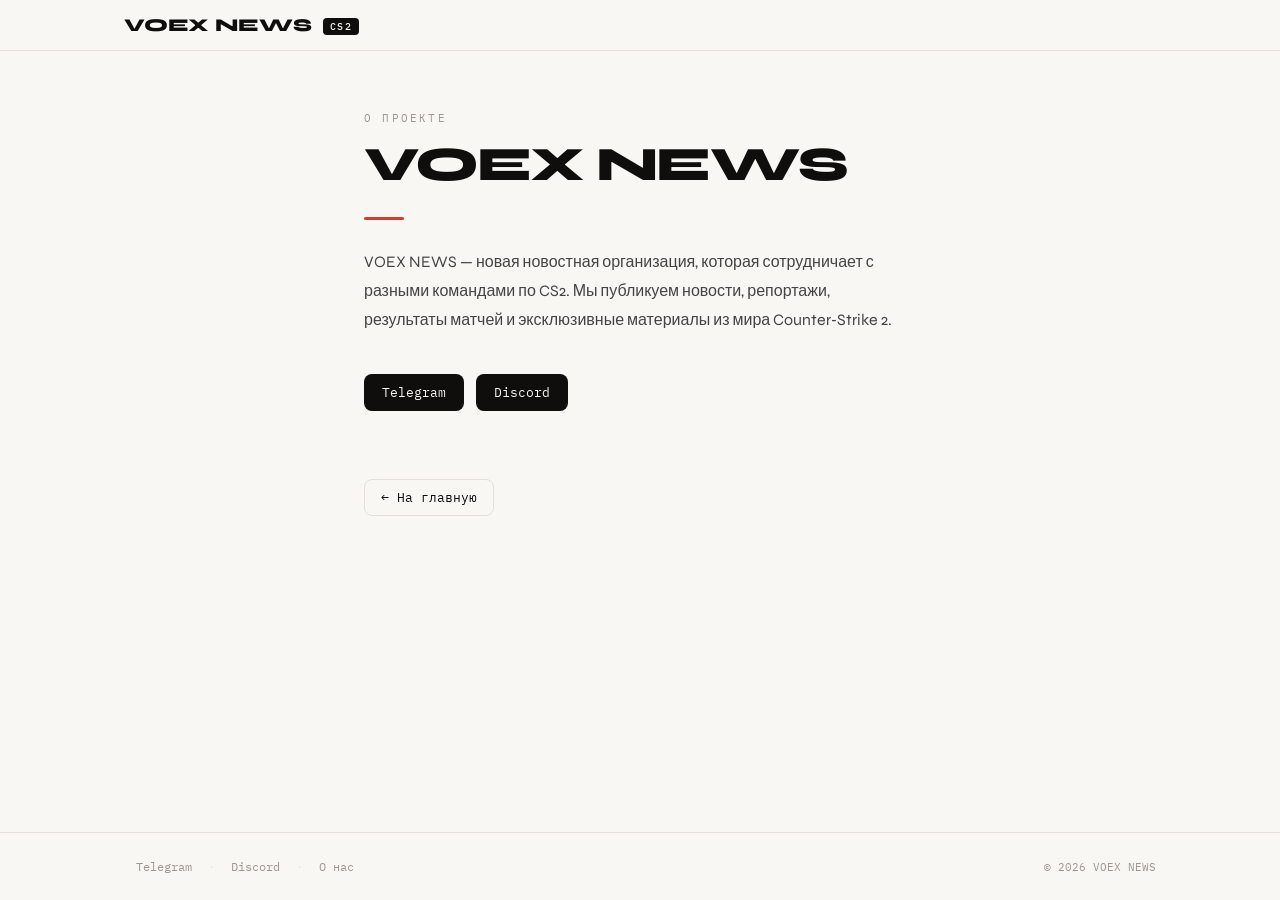
==== commit 46d1ab14: "Add files via upload" ====
--- a/about.html
+++ b/about.html
@@ -1,32 +1,54 @@
-<!DOCTYPE html>
-<html lang="ru">
-<head>
-    <meta charset="UTF-8">
-    <meta name="viewport" content="width=device-width, initial-scale=1.0">
-    <title>VOEX NEWS — О нас</title>
-
-    <link href="https://fonts.googleapis.com/css2?family=Manrope:wght@400;600;700&family=DM+Mono&display=swap" rel="stylesheet">
-    <link rel="stylesheet" href="style.css">
-</head>
-<body>
-
-<header class="header">
-  <div class="header-inner">
-    <a href="index.html" class="logo-link">
-      <div class="logo">VOEX NEWS <span>CS2</span></div>
-    </a>
-  </div>
-</header>
-
-<main class="about">
-  <h1 class="about-title">VOEX NEWS</h1>
-  <p class="about-text">
-    VOEX NEWS — новая новостная организация, которая сотрудничает с разными командами по CS2.
-    Мы публикуем новости, репортажи, результаты матчей и эксклюзивные материалы из мира Counter‑Strike 2.
-  </p>
-
-  <a href="index.html" class="back-btn">← На главную</a>
-</main>
-
-</body>
-</html>
+<!DOCTYPE html>
+<html lang="ru">
+<head>
+  <meta charset="UTF-8">
+  <meta name="viewport" content="width=device-width, initial-scale=1.0">
+  <title>VOEX NEWS — О нас</title>
+  <link href="https://fonts.googleapis.com/css2?family=Syne:wght@400;600;700;800&family=IBM+Plex+Mono:wght@400;500&display=swap" rel="stylesheet">
+  <link rel="stylesheet" href="style.css">
+</head>
+<body>
+
+<!-- PAGE LOADER -->
+<div class="page-loader">
+  <div class="page-loader-inner">VOEX NEWS</div>
+</div>
+
+<header class="header">
+  <div class="header-inner">
+    <a href="index.html" class="logo-link">
+      <div class="logo">VOEX NEWS <span>CS2</span></div>
+    </a>
+  </div>
+</header>
+
+<main class="about">
+  <div class="about-eyebrow">О проекте</div>
+  <h1 class="about-title">VOEX NEWS</h1>
+  <div class="about-divider"></div>
+  <p class="about-text">
+    VOEX NEWS — новая новостная организация, которая сотрудничает с разными командами по CS2.
+    Мы публикуем новости, репортажи, результаты матчей и эксклюзивные материалы из мира Counter‑Strike 2.
+  </p>
+  <div class="about-links">
+    <a href="https://t.me/voexnews" target="_blank" class="about-social">Telegram</a>
+    <a href="https://discord.gg/jpZfktsR" target="_blank" class="about-social">Discord</a>
+  </div>
+  <a href="index.html" class="back-btn">← На главную</a>
+</main>
+
+<footer class="footer">
+  <div class="footer-inner">
+    <div class="footer-links">
+      <a class="footer-link" href="https://t.me/voexnews" target="_blank">Telegram</a>
+      <span class="footer-sep">·</span>
+      <a class="footer-link" href="https://discord.gg/jpZfktsR" target="_blank">Discord</a>
+      <span class="footer-sep">·</span>
+      <a class="footer-link" href="about.html">О нас</a>
+    </div>
+    <div class="footer-copy">© 2026 VOEX NEWS</div>
+  </div>
+</footer>
+
+</body>
+</html>
--- a/style.css
+++ b/style.css
@@ -1,620 +1,1072 @@
-:root {
-  --bg: #f5f5f7;
-  --surface: #ffffff;
-  --border: #e0e0e5;
-  --muted: #8a8a95;
-  --text: #111111;
-  --accent: #ff3e3e;
-  --pad: 20px;
-
-  --gold: #f7d34a;
-  --silver: #cfd2d6;
-  --bronze: #d6a06a;
-}
-
-* {
-  margin: 0;
-  padding: 0;
-  box-sizing: border-box;
-}
-
-body {
-  background: var(--bg);
-  color: var(--text);
-  font-family: 'Manrope', sans-serif;
-}
-
-/* HEADER */
-
-.header {
-  position: sticky;
-  top: 0;
-  background: rgba(245,245,247,0.96);
-  backdrop-filter: blur(12px);
-  border-bottom: 1px solid var(--border);
-  z-index: 10;
-}
-
-.header-inner {
-  max-width: 1100px;
-  margin: 0 auto;
-  padding: 10px var(--pad) 0 var(--pad);
-}
-
-.logo-link {
-  text-decoration: none;
-  color: inherit;
-}
-
-.logo {
-  font-weight: 700;
-  letter-spacing: 0.08em;
-  font-size: 20px;
-}
-
-.logo span {
-  color: var(--muted);
-  font-size: 12px;
-  margin-left: 6px;
-}
-
-/* TABS */
-
-.tabs {
-  display: flex;
-  gap: 10px;
-  margin-top: 12px;
-  padding-bottom: 10px;
-}
-
-.tab {
-  background: transparent;
-  border: 1px solid transparent;
-  border-radius: 999px;
-  padding: 6px 14px;
-  font-size: 12px;
-  text-transform: uppercase;
-  letter-spacing: 0.08em;
-  color: var(--muted);
-  cursor: pointer;
-  font-family: 'DM Mono', monospace;
-}
-
-.tab.active {
-  border-color: var(--border);
-  background: #ffffff;
-  color: var(--text);
-}
-
-/* MAIN */
-
-.main {
-  max-width: 1100px;
-  margin: 0 auto;
-  padding: 20px var(--pad) 40px var(--pad);
-}
-
-.section {
-  display: none;
-}
-
-.section.active {
-  display: block;
-}
-
-.sec-hdr {
-  margin: 10px 0 16px 0;
-}
-
-.sec-title {
-  font-weight: 700;
-  font-size: 22px;
-}
-
-/* LISTS */
-
-.news-list,
-.teams-list,
-.matches-list {
-  display: flex;
-  flex-direction: column;
-  gap: 10px;
-}
-
-/* NEWS */
-
-.news-card {
-  background: var(--surface);
-  border-radius: 10px;
-  border: 1px solid var(--border);
-  padding: 16px 18px;
-}
-
-.news-card.featured {
-  border-width: 2px;
-}
-
-.news-card-top {
-  display: flex;
-  justify-content: space-between;
-  font-size: 11px;
-  color: var(--muted);
-  font-family: 'DM Mono', monospace;
-  margin-bottom: 6px;
-}
-
-.news-title {
-  font-size: 18px;
-  font-weight: 600;
-  margin-bottom: 6px;
-}
-
-.news-card p {
-  font-size: 14px;
-  color: #333;
-}
-
-/* TEAMS */
-
-.team-card {
-  background: var(--surface);
-  border-radius: 10px;
-  border: 1px solid var(--border);
-  padding: 14px 18px;
-  display: flex;
-  align-items: center;
-  gap: 14px;
-  text-decoration: none;
-  color: inherit;
-  justify-content: space-between;
-}
-
-.team-rank {
-  width: 26px;
-  height: 26px;
-  border-radius: 50%;
-  font-family: 'DM Mono', monospace;
-  font-size: 14px;
-  display: flex;
-  align-items: center;
-  justify-content: center;
-  color: #111;
-  font-weight: 700;
-}
-
-/* МЕДАЛИ */
-.team-card:nth-child(1) .team-rank { background: var(--gold); }
-.team-card:nth-child(2) .team-rank { background: var(--silver); }
-.team-card:nth-child(3) .team-rank { background: var(--bronze); }
-.team-card:nth-child(n+4) .team-rank { background: #e8e8ec; }
-
-.team-name {
-  font-weight: 600;
-  font-size: 16px;
-}
-
-.team-meta {
-  font-size: 13px;
-  color: var(--muted);
-}
-
-.team-info {
-  flex: 1;
-}
-
-/* 🔥 ДОБАВЛЕНО — ОЧКИ СПРАВА */
-
-.team-points {
-  font-family: 'DM Mono', monospace;
-  font-size: 14px;
-  font-weight: 700;
-  color: #000;
-}
-
-/* MATCHES */
-
-.match-card {
-  background: var(--surface);
-  border-radius: 10px;
-  border: 1px solid var(--border);
-  padding: 16px 18px;
-}
-
-.match-top {
-  font-size: 11px;
-  color: var(--muted);
-  font-family: 'DM Mono', monospace;
-  display: flex;
-  justify-content: space-between;
-  align-items: center;
-}
-
-.badge-live {
-  font-size: 10px;
-  padding: 2px 6px;
-  border-radius: 999px;
-  border: 1px solid var(--accent);
-  color: var(--accent);
-  font-family: 'DM Mono', monospace;
-}
-
-.match-format {
-  font-family: 'DM Mono', monospace;
-  font-size: 13px;
-  text-align: center;
-  margin-top: 10px;
-  color: #444;
-}
-
-.match-body {
-  display: flex;
-  justify-content: space-between;
-  align-items: center;
-  margin-top: 12px;
-}
-
-.match-team {
-  font-weight: 600;
-  font-size: 16px;
-}
-
-.match-team.r {
-  text-align: right;
-}
-
-.match-score {
-  font-family: 'DM Mono', monospace;
-  font-size: 22px;
-  padding: 6px 18px;
-  border-radius: 999px;
-  border: 1px solid var(--border);
-  background: #fafafa;
-}
-
-.match-maps {
-  margin-top: 12px;
-  font-family: 'DM Mono', monospace;
-  font-size: 14px;
-  color: #333;
-  display: flex;
-  justify-content: center;
-  gap: 18px;
-  flex-wrap: wrap;
-}
-
-/* FOOTER — ОБНОВЛЁН */
-
-.footer {
-  border-top: 1px solid var(--border);
-  padding: 18px 0 22px 0;
-  margin-top: 20px;
-}
-
-.footer-inner {
-  max-width: 1100px;
-  margin: 0 auto;
-  padding: 0 var(--pad);
-  display: flex;
-  justify-content: center;
-  align-items: center;
-  gap: 14px;
-}
-
-.footer-link {
-  font-family: 'DM Mono', monospace;
-  font-size: 13px;
-  color: #555;
-  text-decoration: none;
-  cursor: pointer;
-  transition: 0.2s;
-}
-
-.footer-link:hover {
-  color: #000;
-}
-
-.footer-sep {
-  font-size: 12px;
-  color: #c0c0c5;
-}
-
-/* ================= TEAM PAGE ================= */
-
-.team-page {
-  max-width: 1100px;
-  margin: 60px auto;
-  padding: 0 var(--pad);
-}
-
-.team-title {
-  font-size: 32px;
-  font-weight: 700;
-  margin-bottom: 20px;
-}
-
-.team-subtitle {
-  font-size: 20px;
-  font-weight: 600;
-  margin-top: 30px;
-  margin-bottom: 10px;
-}
-
-/* LINEUP */
-
-.team-lineup {
-  background: #e6e6e6;
-  border: 1px solid #d0d0d0;
-  border-radius: 14px;
-  padding: 25px;
-  display: flex;
-  justify-content: space-between;
-  align-items: flex-end;
-  gap: 20px;
-  margin-top: 15px;
-
-  opacity: 0;
-  transform: translateY(20px);
-  animation: lineupFade 0.7s ease forwards;
-}
-
-@keyframes lineupFade {
-  to {
-    opacity: 1;
-    transform: translateY(0);
-  }
-}
-
-.player-slot {
-  display: flex;
-  flex-direction: column;
-  align-items: center;
-  width: 18%;
-  transition: 0.25s ease;
-
-  opacity: 0;
-  transform: translateY(25px);
-  animation: playerPop 0.6s ease forwards;
-}
-
-.player-slot:nth-child(1) { animation-delay: 0.15s; }
-.player-slot:nth-child(2) { animation-delay: 0.25s; }
-.player-slot:nth-child(3) { animation-delay: 0.35s; }
-.player-slot:nth-child(4) { animation-delay: 0.45s; }
-.player-slot:nth-child(5) { animation-delay: 0.55s; }
-
-@keyframes playerPop {
-  to {
-    opacity: 1;
-    transform: translateY(0);
-  }
-}
-
-.player-avatar {
-  width: 175px;
-  height: 175px;
-  background: url("sg.png") center/contain no-repeat;
-  opacity: 0.85;
-  margin-bottom: 10px;
-  transition: 0.25s ease;
-}
-
-.player-name {
-  font-size: 15px;
-  font-weight: 500;
-  color: #444;
-  letter-spacing: 0.3px;
-  text-transform: lowercase;
-}
-
-.player-slot:hover .player-avatar {
-  opacity: 1;
-  transform: translateY(-4px);
-}
-
-.player-slot:hover .player-name {
-  color: #000;
-}
-
-/* INFO GRID */
-
-.team-info-grid {
-  display: flex;
-  gap: 20px;
-  margin-top: 30px;
-
-  opacity: 0;
-  transform: translateY(20px);
-  animation: infoFade 0.7s ease forwards;
-  animation-delay: 0.4s;
-}
-
-@keyframes infoFade {
-  to {
-    opacity: 1;
-    transform: translateY(0);
-  }
-}
-
-.info-box {
-  flex: 1;
-  background: #e6e6e6;
-  border: 1px solid #d0d0d0;
-  border-radius: 14px;
-  padding: 20px 25px;
-}
-
-.info-title {
-  font-size: 18px;
-  font-weight: 600;
-  margin-bottom: 14px;
-  color: #222;
-}
-
-.info-list {
-  list-style: none;
-}
-
-.info-list li {
-  font-size: 15px;
-  margin-bottom: 6px;
-  color: #333;
-}
-
-/* BACK BUTTON */
-
-.back-btn {
-  display: inline-block;
-  margin-top: 35px;
-  font-size: 14px;
-  font-family: 'DM Mono', monospace;
-  color: #000;
-  text-decoration: none;
-  border-bottom: 1px solid #000;
-  padding-bottom: 2px;
-  transition: 0.2s ease;
-}
-
-.back-btn:hover {
-  opacity: 0.6;
-}
-/* =======================
-   📱 MOBILE ADAPTIVE
-   ======================= */
-
-@media (max-width: 900px) {
-  .main {
-    padding: 15px;
-  }
-
-  .header-inner {
-    padding: 10px 15px 0 15px;
-  }
-
-  .tabs {
-    gap: 6px;
-    overflow-x: auto;
-    padding-bottom: 6px;
-  }
-
-  .tab {
-    padding: 6px 10px;
-    font-size: 11px;
-  }
-
-  /* Команды */
-  .team-card {
-    padding: 12px 14px;
-    gap: 10px;
-  }
-
-  .team-name {
-    font-size: 15px;
-  }
-
-  .team-meta {
-    font-size: 12px;
-  }
-
-  .team-points {
-    font-size: 13px;
-  }
-
-  /* Новости */
-  .news-card {
-    padding: 14px 16px;
-  }
-
-  .news-title {
-    font-size: 16px;
-  }
-
-  .news-card p {
-    font-size: 13px;
-  }
-
-  /* Матчи */
-  .match-card {
-    padding: 14px 16px;
-  }
-
-  .match-team {
-    font-size: 14px;
-  }
-
-  .match-score {
-    font-size: 18px;
-    padding: 4px 14px;
-  }
-
-  .match-maps {
-    font-size: 12px;
-    gap: 10px;
-  }
-
-  /* Футер */
-  .footer-inner {
-    flex-direction: row;
-    gap: 10px;
-  }
-
-  .footer-link {
-    font-size: 12px;
-  }
-}
-
-/* =======================
-   📱 TEAM PAGE ADAPTIVE
-   ======================= */
-
-@media (max-width: 900px) {
-  .team-page {
-    padding: 0 15px;
-    margin-top: 40px;
-  }
-
-  .team-title {
-    font-size: 26px;
-  }
-
-  .team-subtitle {
-    font-size: 18px;
-  }
-
-  /* Лайн‑ап перестраивается в 2 ряда */
-  .team-lineup {
-    flex-wrap: wrap;
-    justify-content: center;
-    padding: 20px;
-  }
-
-  .player-slot {
-    width: 45%;
-    margin-bottom: 20px;
-  }
-
-  .player-avatar {
-    width: 140px;
-    height: 140px;
-  }
-
-  .player-name {
-    font-size: 14px;
-  }
-
-  /* Блоки достижений */
-  .team-info-grid {
-    flex-direction: column;
-  }
-
-  .info-box {
-    padding: 18px;
-  }
-
-  .info-title {
-    font-size: 16px;
-  }
-
-  .info-list li {
-    font-size: 14px;
-  }
-}
+/* ================================
+   VOEX NEWS — MINIMAL REDESIGN
+   ================================ */
+
+@import url('https://fonts.googleapis.com/css2?family=Syne:wght@400;600;700;800&family=IBM+Plex+Mono:wght@400;500&display=swap');
+
+:root {
+  --bg: #f8f7f4;
+  --surface: #ffffff;
+  --surface2: #f0efe9;
+  --border: #e2e0d8;
+  --muted: #9b9890;
+  --text: #0f0e0c;
+  --accent: #d63e2a;
+  --accent2: #e8824d;
+  --pad: 24px;
+
+  --gold:   #e8c84a;
+  --silver: #c8ccd2;
+  --bronze: #c8946a;
+
+  --radius:      12px;
+  --transition:  0.3s cubic-bezier(0.4, 0, 0.2, 1);
+  --shadow:      0 2px 20px rgba(0,0,0,0.06);
+  --shadow-hover:0 8px 40px rgba(0,0,0,0.12);
+}
+
+*, *::before, *::after {
+  margin: 0; padding: 0;
+  box-sizing: border-box;
+}
+
+html { scroll-behavior: smooth; }
+
+body {
+  background: var(--bg);
+  color: var(--text);
+  font-family: 'Syne', sans-serif;
+  min-height: 100vh;
+  display: flex;
+  flex-direction: column;   /* sticky footer */
+  overflow-x: hidden;
+  -webkit-font-smoothing: antialiased;
+}
+
+/* ================================
+   SCROLLBAR
+   ================================ */
+
+::-webkit-scrollbar { width: 4px; }
+::-webkit-scrollbar-track { background: var(--bg); }
+::-webkit-scrollbar-thumb { background: var(--border); border-radius: 4px; }
+::-webkit-scrollbar-thumb:hover { background: var(--muted); }
+
+/* ================================
+   PAGE LOADER
+   ================================ */
+
+.page-loader {
+  position: fixed; inset: 0;
+  background: var(--bg);
+  z-index: 9999;
+  display: flex; align-items: center; justify-content: center;
+  animation: loaderOut 0.4s ease 0.6s forwards;
+  pointer-events: none;
+}
+
+.page-loader-inner {
+  font-family: 'IBM Plex Mono', monospace;
+  font-size: 13px;
+  color: var(--muted);
+  letter-spacing: 0.2em;
+  animation: loaderPulse 0.5s ease infinite alternate;
+}
+
+@keyframes loaderPulse { to { opacity: 0.3; } }
+@keyframes loaderOut   { to { opacity: 0; transform: translateY(-10px); } }
+
+/* ================================
+   HEADER
+   ================================ */
+
+.header {
+  position: sticky; top: 0;
+  background: rgba(248, 247, 244, 0.92);
+  backdrop-filter: blur(20px);
+  -webkit-backdrop-filter: blur(20px);
+  border-bottom: 1px solid var(--border);
+  z-index: 100;
+  animation: slideDown 0.6s cubic-bezier(0.4, 0, 0.2, 1) forwards;
+}
+
+@keyframes slideDown {
+  from { transform: translateY(-100%); opacity: 0; }
+  to   { transform: translateY(0);     opacity: 1; }
+}
+
+.header-inner {
+  max-width: 1080px;
+  margin: 0 auto;
+  padding: 14px var(--pad);
+  display: flex;
+  align-items: center;
+  justify-content: space-between;
+  gap: 20px;
+}
+
+.logo-link {
+  text-decoration: none; color: inherit;
+  display: flex; align-items: center; gap: 8px;
+  flex-shrink: 0;
+}
+
+.logo {
+  font-weight: 800; font-size: 18px;
+  letter-spacing: -0.01em;
+  transition: opacity var(--transition);
+}
+
+.logo:hover { opacity: 0.65; }
+
+.logo span {
+  display: inline-block;
+  background: var(--text); color: var(--bg);
+  font-size: 10px;
+  font-family: 'IBM Plex Mono', monospace;
+  font-weight: 500; letter-spacing: 0.12em;
+  padding: 2px 7px; border-radius: 4px;
+  vertical-align: middle; margin-left: 6px;
+  text-transform: uppercase;
+}
+
+/* ================================
+   TABS
+   ================================ */
+
+.tabs {
+  display: flex; gap: 2px;
+  background: var(--surface2);
+  border-radius: 999px;
+  padding: 3px;
+  border: 1px solid var(--border);
+}
+
+.tab {
+  background: transparent; border: none;
+  border-radius: 999px;
+  padding: 6px 16px;
+  font-size: 12px;
+  font-family: 'IBM Plex Mono', monospace;
+  letter-spacing: 0.08em;
+  text-transform: uppercase;
+  color: var(--muted);
+  cursor: pointer;
+  transition: all var(--transition);
+  white-space: nowrap;
+}
+
+.tab:hover { color: var(--text); }
+
+.tab.active {
+  background: var(--surface);
+  color: var(--text);
+  box-shadow: 0 1px 6px rgba(0,0,0,0.1);
+}
+
+/* ================================
+   MAIN — flex:1 keeps footer at bottom
+   ================================ */
+
+.main {
+  flex: 1;
+  width: 100%;
+  max-width: 1080px;
+  margin: 0 auto;
+  padding: 28px var(--pad) 60px;
+}
+
+.section { display: none; }
+
+.section.active {
+  display: block;
+  animation: sectionIn 0.4s cubic-bezier(0.4, 0, 0.2, 1) forwards;
+}
+
+@keyframes sectionIn {
+  from { opacity: 0; transform: translateY(14px); }
+  to   { opacity: 1; transform: translateY(0); }
+}
+
+.sec-hdr { margin-bottom: 18px; }
+
+.sec-title {
+  font-weight: 800; font-size: 26px;
+  letter-spacing: -0.02em;
+}
+
+/* ================================
+   NEWS
+   ================================ */
+
+.news-list { display: flex; flex-direction: column; gap: 8px; }
+
+.news-card {
+  background: var(--surface);
+  border-radius: var(--radius);
+  border: 1px solid var(--border);
+  padding: 18px 22px;
+  cursor: default;
+  transition: all var(--transition);
+  position: relative; overflow: hidden;
+
+  opacity: 0; transform: translateY(16px);
+  animation: cardIn 0.5s cubic-bezier(0.4,0,0.2,1) forwards;
+}
+
+.news-card::before {
+  content: '';
+  position: absolute; left: 0; top: 0; bottom: 0;
+  width: 3px; background: transparent;
+  transition: background var(--transition);
+  border-radius: 3px 0 0 3px;
+}
+
+.news-card:hover {
+  box-shadow: var(--shadow-hover);
+  transform: translateY(-2px);
+  border-color: transparent;
+}
+
+.news-card:hover::before { background: var(--accent); }
+
+/* featured — без красной рамки по умолчанию, только лёгкий градиент */
+.news-card.featured {
+  background: linear-gradient(135deg, #fff 60%, #fff8f6);
+}
+
+/* Красная полоска слева только у featured (всегда, как маркер) */
+.news-card.featured::before { background: var(--accent); }
+
+/* Красная рамка появляется только при нажатии (tap / click) */
+.news-card:active {
+  border-color: var(--accent);
+  transform: translateY(0);
+}
+
+.news-card-top {
+  display: flex; justify-content: space-between; align-items: center;
+  font-size: 11px; color: var(--muted);
+  font-family: 'IBM Plex Mono', monospace;
+  margin-bottom: 8px; gap: 8px;
+}
+
+.news-cat {
+  background: var(--surface2);
+  padding: 2px 8px; border-radius: 4px;
+  font-size: 10px; text-transform: uppercase; letter-spacing: 0.1em;
+}
+
+.news-title {
+  font-size: 17px; font-weight: 700;
+  margin-bottom: 6px; line-height: 1.3;
+  letter-spacing: -0.01em;
+}
+
+.news-card p { font-size: 13px; color: #555; line-height: 1.6; font-weight: 400; }
+
+.news-empty {
+  text-align: center; padding: 60px 20px;
+  color: var(--muted);
+  font-family: 'IBM Plex Mono', monospace; font-size: 13px;
+}
+
+/* ================================
+   TEAMS
+   ================================ */
+
+.teams-list { display: flex; flex-direction: column; gap: 6px; }
+
+.team-card {
+  background: var(--surface);
+  border-radius: var(--radius);
+  border: 1px solid var(--border);
+  padding: 14px 18px;
+  display: flex; align-items: center; gap: 16px;
+  text-decoration: none; color: inherit;
+  transition: all var(--transition);
+  position: relative; overflow: hidden;
+
+  opacity: 0; transform: translateX(-12px);
+  animation: teamIn 0.5s cubic-bezier(0.4,0,0.2,1) forwards;
+}
+
+.team-card::after {
+  content: '→';
+  font-size: 16px; color: var(--muted);
+  margin-left: auto;
+  transition: all var(--transition);
+  opacity: 0; transform: translateX(-6px);
+}
+
+.team-card:hover {
+  box-shadow: var(--shadow-hover);
+  transform: translateX(4px);
+  border-color: transparent; background: #fff;
+}
+
+.team-card:hover::after { opacity: 1; transform: translateX(0); }
+
+.team-rank {
+  width: 30px; height: 30px; border-radius: 8px;
+  font-family: 'IBM Plex Mono', monospace; font-size: 13px;
+  display: flex; align-items: center; justify-content: center;
+  font-weight: 500; flex-shrink: 0;
+}
+
+.team-card:nth-child(1)  .team-rank { background: var(--gold);    color: #5a4800; }
+.team-card:nth-child(2)  .team-rank { background: var(--silver);  color: #3a3e44; }
+.team-card:nth-child(3)  .team-rank { background: var(--bronze);  color: #5a3010; }
+.team-card:nth-child(n+4).team-rank { background: var(--surface2); color: var(--text); }
+
+.team-info { flex: 1; min-width: 0; }
+
+.team-name {
+  font-weight: 700; font-size: 15px;
+  letter-spacing: -0.01em;
+  white-space: nowrap; overflow: hidden; text-overflow: ellipsis;
+}
+
+.team-meta { font-size: 12px; color: var(--muted); margin-top: 2px; font-family: 'IBM Plex Mono', monospace; }
+
+.team-points { font-family: 'IBM Plex Mono', monospace; font-size: 13px; font-weight: 500; color: var(--muted); flex-shrink: 0; }
+
+/* ================================
+   MATCHES — compact (fix #3 + #6)
+   ================================ */
+
+.matches-list { display: flex; flex-direction: column; gap: 6px; }
+
+.match-card {
+  background: var(--surface);
+  border-radius: var(--radius);
+  border: 1px solid var(--border);
+  /* FIX #3: меньше padding — ниже по высоте */
+  padding: 10px 18px;
+  transition: all var(--transition);
+
+  opacity: 0; transform: translateY(16px);
+  animation: cardIn 0.5s cubic-bezier(0.4,0,0.2,1) forwards;
+}
+
+.match-card:hover {
+  box-shadow: var(--shadow-hover);
+  transform: translateY(-2px);
+  border-color: transparent;
+}
+
+.match-top {
+  display: flex; justify-content: space-between; align-items: center;
+  font-size: 11px; color: var(--muted);
+  font-family: 'IBM Plex Mono', monospace;
+  margin-bottom: 8px;
+}
+
+/* FIX #6: кнопка LIVE убрана */
+.badge-live { display: none; }
+
+.match-body {
+  display: grid;
+  grid-template-columns: 1fr auto 1fr;
+  align-items: center;
+  gap: 12px;
+}
+
+.match-team { font-weight: 700; font-size: 15px; letter-spacing: -0.01em; }
+.match-team.r { text-align: right; }
+
+/* Кликабельные команды в матчах */
+.match-team-link {
+  color: inherit; text-decoration: none; font-weight: 700;
+  position: relative; transition: color var(--transition);
+}
+
+.match-team-link::after {
+  content: '';
+  position: absolute; bottom: -1px; left: 0; right: 0;
+  height: 1px; background: var(--accent);
+  transform: scaleX(0); transform-origin: left;
+  transition: transform 0.22s var(--transition);
+}
+
+.match-team-link:hover { color: var(--accent); }
+.match-team-link:hover::after { transform: scaleX(1); }
+
+.match-team-plain { font-weight: 700; }
+
+.match-score {
+  font-family: 'IBM Plex Mono', monospace;
+  font-size: 16px; font-weight: 500;
+  padding: 4px 14px;
+  border-radius: 8px;
+  background: var(--surface2);
+  border: 1px solid var(--border);
+  text-align: center; white-space: nowrap;
+}
+
+.match-maps {
+  margin-top: 8px;
+  font-family: 'IBM Plex Mono', monospace;
+  font-size: 11px; color: var(--muted);
+  display: flex; justify-content: center;
+  gap: 10px; flex-wrap: wrap;
+}
+
+.match-map-item {
+  padding: 2px 8px;
+  background: var(--surface2);
+  border-radius: 4px;
+}
+
+/* ================================
+   WINRATE BLOCK
+   ================================ */
+
+.winrate-block {
+  display: flex;
+  align-items: center;
+  gap: 16px;
+  padding: 14px 18px;
+  background: var(--surface2);
+  border: 1px solid var(--border);
+  border-radius: var(--radius);
+  margin-bottom: 20px;
+  font-family: 'IBM Plex Mono', monospace;
+  font-size: 12px;
+  color: var(--muted);
+
+  opacity: 0;
+  animation: cardIn 0.5s cubic-bezier(0.4,0,0.2,1) 0.3s forwards;
+}
+
+.winrate-stat {
+  display: flex;
+  flex-direction: column;
+  align-items: center;
+  gap: 2px;
+  min-width: 40px;
+}
+
+.winrate-stat-value {
+  font-size: 22px;
+  font-weight: 700;
+  font-family: 'IBM Plex Mono', monospace;
+  color: var(--text);
+  line-height: 1;
+}
+
+.winrate-stat-value.win  { color: #2a9d5c; }
+.winrate-stat-value.loss { color: var(--accent); }
+
+.winrate-stat-label {
+  font-size: 10px;
+  text-transform: uppercase;
+  letter-spacing: 0.1em;
+  color: var(--muted);
+}
+
+.winrate-bar-wrap {
+  flex: 1;
+  display: flex;
+  flex-direction: column;
+  gap: 5px;
+}
+
+.winrate-bar-label {
+  display: flex;
+  justify-content: space-between;
+  font-size: 10px;
+  color: var(--muted);
+  letter-spacing: 0.06em;
+}
+
+.winrate-bar {
+  height: 6px;
+  background: var(--border);
+  border-radius: 999px;
+  overflow: hidden;
+}
+
+.winrate-bar-fill {
+  height: 100%;
+  background: #2a9d5c;
+  border-radius: 999px;
+  transition: width 0.8s cubic-bezier(0.4, 0, 0.2, 1);
+}
+
+.winrate-no-matches {
+  font-size: 12px;
+  color: var(--muted);
+  font-family: 'IBM Plex Mono', monospace;
+  font-style: italic;
+}
+
+/* match result badge */
+.match-result {
+  font-family: 'IBM Plex Mono', monospace;
+  font-size: 10px;
+  font-weight: 500;
+  letter-spacing: 0.1em;
+  text-transform: uppercase;
+  padding: 2px 8px;
+  border-radius: 4px;
+}
+
+.match-result.win  { background: rgba(42,157,92,0.12); color: #2a9d5c; }
+.match-result.loss { background: rgba(214,62,42,0.10); color: var(--accent); }
+.team-matches-list { display: flex; flex-direction: column; gap: 6px; }
+.team-matches-list .match-card { opacity: 1; animation: none; transform: none; }
+.team-matches-empty {
+  font-size: 13px; color: var(--muted);
+  font-family: 'IBM Plex Mono', monospace; font-style: italic;
+}
+
+/* ── Collapse / expand матчей ── */
+.matches-collapsed .match-card-hidden {
+  display: none;
+}
+
+.matches-toggle-btn {
+  display: inline-flex;
+  align-items: center;
+  gap: 6px;
+  margin-top: 10px;
+  padding: 6px 14px;
+  border: 1px solid var(--border);
+  border-radius: 8px;
+  background: var(--surface2);
+  font-family: 'IBM Plex Mono', monospace;
+  font-size: 11px;
+  color: var(--muted);
+  cursor: pointer;
+  transition: all var(--transition);
+  letter-spacing: 0.06em;
+  text-transform: uppercase;
+  user-select: none;
+}
+
+.matches-toggle-btn:hover {
+  background: var(--surface);
+  color: var(--text);
+  border-color: var(--muted);
+}
+
+.matches-toggle-arrow {
+  display: inline-block;
+  transition: transform 0.3s ease;
+  font-style: normal;
+}
+
+.matches-toggle-btn.expanded .matches-toggle-arrow {
+  transform: rotate(180deg);
+}
+
+/* ── Form chart ── */
+/* ── Points chart ── */
+
+.form-chart-wrap {
+  margin-top: 16px;
+  padding: 14px 16px 14px 8px;
+  background: var(--surface2);
+  border: 1px solid var(--border);
+  border-radius: var(--radius);
+}
+
+.form-chart-header {
+  display: flex;
+  justify-content: space-between;
+  align-items: baseline;
+  margin-bottom: 10px;
+  padding-left: 8px;
+}
+
+.form-chart-label {
+  font-family: 'IBM Plex Mono', monospace;
+  font-size: 10px;
+  text-transform: uppercase;
+  letter-spacing: 0.12em;
+  color: var(--muted);
+}
+
+.form-chart-cur {
+  font-family: 'IBM Plex Mono', monospace;
+  font-size: 13px;
+  font-weight: 500;
+  color: var(--text);
+}
+
+.form-chart-svg {
+  width: 100%;
+  overflow: visible;
+  display: block;
+}
+
+/* Линия — рисуется анимацией */
+.form-chart-line {
+  fill: none;
+  stroke-width: 2.5;
+  stroke-linecap: round;
+  stroke-linejoin: round;
+  stroke-dasharray: 2000;
+  stroke-dashoffset: 2000;
+  animation: drawLine 1.4s cubic-bezier(0.4, 0, 0.2, 1) 0.2s forwards;
+}
+
+@keyframes drawLine { to { stroke-dashoffset: 0; } }
+
+.form-chart-area {
+  opacity: 0;
+  animation: fadeArea 0.5s ease 1.3s forwards;
+}
+
+@keyframes fadeArea { to { opacity: 1; } }
+
+.form-chart-dot {
+  opacity: 0;
+  animation: dotPop 0.3s ease forwards;
+}
+
+@keyframes dotPop { to { opacity: 1; } }
+
+.form-chart-no-data {
+  font-family: 'IBM Plex Mono', monospace;
+  font-size: 12px;
+  color: var(--muted);
+  font-style: italic;
+  padding-left: 8px;
+}
+
+/* ── Team points badge ── */
+.team-points-badge {
+  display: inline-flex;
+  align-items: center;
+  gap: 6px;
+  margin-top: 8px;
+  padding: 5px 14px;
+  background: var(--surface2);
+  border: 1px solid var(--border);
+  border-radius: 8px;
+  font-family: 'IBM Plex Mono', monospace;
+  font-size: 13px;
+  font-weight: 500;
+  color: var(--text);
+  letter-spacing: 0.04em;
+}
+
+.team-points-badge-label {
+  font-size: 10px;
+  color: var(--muted);
+  text-transform: uppercase;
+  letter-spacing: 0.1em;
+}
+
+/* ================================
+   FOOTER — always bottom
+   ================================ */
+
+.footer {
+  border-top: 1px solid var(--border);
+  padding: 20px 0; background: var(--bg);
+}
+
+.footer-inner {
+  max-width: 1080px; margin: 0 auto; padding: 0 var(--pad);
+  display: flex; justify-content: space-between; align-items: center;
+}
+
+.footer-links { display: flex; align-items: center; gap: 6px; }
+
+.footer-link {
+  font-family: 'IBM Plex Mono', monospace; font-size: 12px;
+  color: var(--muted); text-decoration: none;
+  padding: 6px 12px; border-radius: 6px;
+  transition: all var(--transition);
+}
+
+.footer-link:hover { color: var(--text); background: var(--surface2); }
+
+.footer-sep { color: var(--border); font-size: 14px; }
+
+.footer-copy { font-family: 'IBM Plex Mono', monospace; font-size: 11px; color: var(--muted); }
+
+/* ================================
+   ABOUT PAGE
+   ================================ */
+
+.about {
+  flex: 1; width: 100%; max-width: 600px;
+  margin: 0 auto; padding: 60px var(--pad) 48px;
+  animation: pageIn 0.6s cubic-bezier(0.4, 0, 0.2, 1) forwards;
+}
+
+@keyframes pageIn {
+  from { opacity: 0; transform: translateY(24px); }
+  to   { opacity: 1; transform: translateY(0); }
+}
+
+.about-eyebrow {
+  font-family: 'IBM Plex Mono', monospace; font-size: 11px;
+  text-transform: uppercase; letter-spacing: 0.2em;
+  color: var(--muted); margin-bottom: 16px;
+}
+
+.about-title {
+  font-size: 48px; font-weight: 800;
+  letter-spacing: -0.04em; line-height: 1; margin-bottom: 28px;
+}
+
+.about-title span { color: var(--accent); }
+
+.about-text {
+  font-size: 16px; line-height: 1.8; color: #444;
+  font-weight: 400; margin-bottom: 40px;
+}
+
+.about-divider {
+  width: 40px; height: 3px; background: var(--accent);
+  border-radius: 2px; margin: 28px 0;
+}
+
+.about-links { display: flex; gap: 12px; flex-wrap: wrap; margin-bottom: 40px; }
+
+.about-social {
+  display: inline-flex; align-items: center; gap: 8px;
+  padding: 10px 18px;
+  background: var(--text); color: var(--bg);
+  text-decoration: none; border-radius: 8px;
+  font-size: 13px; font-family: 'IBM Plex Mono', monospace;
+  transition: all var(--transition);
+}
+
+.about-social:hover {
+  background: var(--accent); transform: translateY(-2px);
+  box-shadow: 0 6px 20px rgba(214, 62, 42, 0.3);
+}
+
+/* ================================
+   TEAM PAGE
+   ================================ */
+
+.team-page {
+  flex: 1; width: 100%; max-width: 1080px;
+  margin: 0 auto; padding: 40px var(--pad) 60px;
+  animation: pageIn 0.6s cubic-bezier(0.4, 0, 0.2, 1) forwards;
+}
+
+.team-header {
+  margin-bottom: 32px;
+  display: flex; align-items: flex-end;
+  justify-content: space-between; gap: 20px; flex-wrap: wrap;
+}
+
+.team-eyebrow {
+  font-family: 'IBM Plex Mono', monospace; font-size: 11px;
+  text-transform: uppercase; letter-spacing: 0.2em;
+  color: var(--muted); margin-bottom: 8px;
+}
+
+.team-title { font-size: 40px; font-weight: 800; letter-spacing: -0.03em; line-height: 1; }
+
+.team-subtitle {
+  font-size: 13px; font-weight: 600;
+  text-transform: uppercase; letter-spacing: 0.14em;
+  color: var(--muted); font-family: 'IBM Plex Mono', monospace;
+  margin-bottom: 14px;
+}
+
+/* ================================
+   LINEUP — FIX #1 #9
+   ================================ */
+
+.team-lineup {
+  /* FIX #9: светлый фон вместо чёрного */
+  background: #eceae4;
+  border: 1px solid var(--border);
+  border-radius: 16px;
+  padding: 28px 16px 20px;
+  display: flex;
+  justify-content: space-between;
+  align-items: flex-end;
+  gap: 6px;
+  margin-bottom: 24px;
+
+  opacity: 0; transform: translateY(20px);
+  animation: lineupFade 0.7s cubic-bezier(0.4,0,0.2,1) 0.1s forwards;
+}
+
+@keyframes lineupFade { to { opacity: 1; transform: translateY(0); } }
+
+.player-slot {
+  display: flex; flex-direction: column; align-items: center;
+  /* FIX #1: flex:1 — растягивается на всю доступную ширину */
+  flex: 1; min-width: 0;
+  cursor: default;
+
+  opacity: 0; transform: translateY(30px);
+  animation: playerPop 0.5s cubic-bezier(0.4,0,0.2,1) forwards;
+}
+
+.player-slot:nth-child(1) { animation-delay: 0.20s; }
+.player-slot:nth-child(2) { animation-delay: 0.30s; }
+.player-slot:nth-child(3) { animation-delay: 0.15s; }
+.player-slot:nth-child(4) { animation-delay: 0.35s; }
+.player-slot:nth-child(5) { animation-delay: 0.25s; }
+
+@keyframes playerPop { to { opacity: 1; transform: translateY(0); } }
+
+.player-avatar {
+  /* FIX #1: 100% ширины слота, но не больше 160px */
+  width: 100%; max-width: 160px;
+  aspect-ratio: 1 / 1;
+  background: url("sg.png") center/contain no-repeat;
+  /* FIX #9: без invert — на светлом фоне силуэт виден */
+  opacity: 0.75;
+  margin-bottom: 10px;
+  transition: all var(--transition);
+}
+
+.player-name {
+  font-size: 12px; font-weight: 600;
+  /* FIX #9: тёмный текст на светлом фоне */
+  color: #555;
+  text-align: center;
+  transition: color var(--transition);
+  font-family: 'IBM Plex Mono', monospace;
+  letter-spacing: 0.04em;
+  width: 100%; white-space: nowrap; overflow: hidden; text-overflow: ellipsis;
+}
+
+.player-slot:hover .player-avatar { opacity: 1; transform: translateY(-6px) scale(1.04); }
+.player-slot:hover .player-name   { color: var(--text); }
+
+/* ================================
+   TEAM INFO GRID — FIX #4 #5
+   ================================ */
+
+.team-info-grid {
+  display: grid;
+  grid-template-columns: 1fr 1fr;
+  gap: 12px;
+
+  opacity: 0; transform: translateY(16px);
+  animation: cardIn 0.6s cubic-bezier(0.4,0,0.2,1) 0.4s forwards;
+}
+
+/* FIX #4: блок матчей — на всю ширину */
+.info-box-full { grid-column: 1 / -1; }
+
+.info-box {
+  background: var(--surface);
+  border: 1px solid var(--border);
+  border-radius: var(--radius);
+  padding: 20px 22px;
+  transition: all var(--transition);
+}
+
+.info-box:hover { box-shadow: var(--shadow-hover); border-color: transparent; }
+/* Блок матчей не двигается при hover */
+.info-box-full:hover { box-shadow: var(--shadow); transform: none; border-color: var(--border); }
+
+.info-title {
+  font-size: 12px; font-weight: 700;
+  text-transform: uppercase; letter-spacing: 0.12em;
+  font-family: 'IBM Plex Mono', monospace;
+  color: var(--muted); margin-bottom: 14px;
+}
+
+.info-list { list-style: none; }
+
+.info-list li {
+  font-size: 14px; padding: 7px 0;
+  border-bottom: 1px solid var(--border);
+  color: #333; transition: color var(--transition);
+}
+
+.info-list li:last-child { border-bottom: none; }
+.info-list li:hover { color: var(--text); }
+
+.info-empty {
+  font-size: 13px; color: var(--muted);
+  font-family: 'IBM Plex Mono', monospace; font-style: italic;
+}
+
+/* ================================
+   BACK BUTTON — FIX #2
+   ================================ */
+
+.back-btn {
+  display: inline-flex; align-items: center; gap: 8px;
+  margin-top: 28px; font-size: 13px;
+  font-family: 'IBM Plex Mono', monospace;
+  color: var(--text); text-decoration: none;
+  padding: 9px 16px; border: 1px solid var(--border);
+  border-radius: 8px; transition: all var(--transition);
+}
+
+.back-btn:hover {
+  background: var(--text); color: var(--bg);
+  border-color: var(--text); transform: translateX(-3px);
+}
+
+/* ================================
+   ANIMATIONS STAGGER
+   ================================ */
+
+@keyframes cardIn {
+  from { opacity: 0; transform: translateY(16px); }
+  to   { opacity: 1; transform: translateY(0); }
+}
+
+@keyframes teamIn {
+  from { opacity: 0; transform: translateX(-12px); }
+  to   { opacity: 1; transform: translateX(0); }
+}
+
+.news-card:nth-child(1)  { animation-delay: 0.05s; }
+.news-card:nth-child(2)  { animation-delay: 0.10s; }
+.news-card:nth-child(3)  { animation-delay: 0.15s; }
+.news-card:nth-child(4)  { animation-delay: 0.20s; }
+.news-card:nth-child(5)  { animation-delay: 0.25s; }
+.news-card:nth-child(6)  { animation-delay: 0.30s; }
+
+.team-card:nth-child(1)  { animation-delay: 0.04s; }
+.team-card:nth-child(2)  { animation-delay: 0.08s; }
+.team-card:nth-child(3)  { animation-delay: 0.12s; }
+.team-card:nth-child(4)  { animation-delay: 0.16s; }
+.team-card:nth-child(5)  { animation-delay: 0.20s; }
+.team-card:nth-child(6)  { animation-delay: 0.24s; }
+.team-card:nth-child(7)  { animation-delay: 0.28s; }
+.team-card:nth-child(8)  { animation-delay: 0.32s; }
+.team-card:nth-child(9)  { animation-delay: 0.36s; }
+.team-card:nth-child(10) { animation-delay: 0.40s; }
+.team-card:nth-child(11) { animation-delay: 0.44s; }
+.team-card:nth-child(12) { animation-delay: 0.48s; }
+.team-card:nth-child(13) { animation-delay: 0.52s; }
+.team-card:nth-child(14) { animation-delay: 0.56s; }
+.team-card:nth-child(15) { animation-delay: 0.60s; }
+.team-card:nth-child(16) { animation-delay: 0.64s; }
+
+.match-card:nth-child(1) { animation-delay: 0.05s; }
+.match-card:nth-child(2) { animation-delay: 0.10s; }
+.match-card:nth-child(3) { animation-delay: 0.15s; }
+
+/* ================================
+   MOBILE — 768px  FIX #7 #8
+   ================================ */
+
+@media (max-width: 768px) {
+  :root { --pad: 14px; }
+
+  /* Header — лого и табы стекируются */
+  .header-inner {
+    flex-direction: column;
+    align-items: stretch;
+    padding: 12px var(--pad) 0;
+    gap: 10px;
+  }
+
+  .logo { font-size: 17px; }
+
+  /* Табы на всю ширину, 3 равных колонки */
+  .tabs {
+    width: 100%; border-radius: 10px;
+    display: grid; grid-template-columns: 1fr 1fr 1fr;
+    gap: 2px; padding: 3px;
+    margin-bottom: 2px;
+  }
+
+  .tab {
+    text-align: center; padding: 8px 4px;
+    font-size: 10px; letter-spacing: 0.06em;
+  }
+
+  /* Main */
+  .main { padding: 18px var(--pad) 44px; }
+  .sec-title { font-size: 21px; }
+
+  /* News */
+  .news-card { padding: 13px 15px; }
+  .news-title { font-size: 15px; }
+  .news-card p { font-size: 12px; }
+
+  /* Teams */
+  .team-card { padding: 11px 13px; gap: 12px; }
+  .team-name  { font-size: 14px; }
+  .team-meta  { font-size: 11px; }
+  .team-points{ font-size: 11px; }
+
+  /* Matches */
+  .match-card   { padding: 9px 13px; }
+  .match-top    { margin-bottom: 7px; }
+  .match-team   { font-size: 14px; }
+  .match-score  { font-size: 14px; padding: 3px 11px; }
+  .match-body   { gap: 10px; }
+  .match-maps   { font-size: 10px; gap: 7px; margin-top: 7px; }
+
+  /* Footer */
+  .footer-inner { flex-direction: column; gap: 10px; text-align: center; }
+  .footer-links { justify-content: center; flex-wrap: wrap; }
+  .footer-copy  { font-size: 10px; }
+
+  /* Team page */
+  .team-page   { padding: 22px var(--pad) 44px; }
+  .team-header { flex-direction: column; align-items: flex-start; gap: 6px; margin-bottom: 22px; }
+  .team-title  { font-size: 28px; }
+
+  /* Lineup — все 5 в один ряд */
+  .team-lineup {
+    flex-wrap: nowrap;
+    justify-content: space-between;
+    padding: 16px 10px 12px;
+    gap: 4px;
+  }
+
+  .player-slot {
+    flex: 1 1 0;
+    min-width: 0;
+    max-width: none;
+  }
+
+  .player-avatar { max-width: 100%; }
+  .player-name   { font-size: 10px; }
+
+  /* Info grid */
+  .team-info-grid { grid-template-columns: 1fr; gap: 10px; }
+  .info-box-full  { grid-column: 1; }
+  .info-box       { padding: 16px 18px; }
+  .info-title     { font-size: 11px; }
+  .info-list li   { font-size: 13px; padding: 6px 0; }
+
+  /* About */
+  .about       { padding: 40px var(--pad) 40px; }
+  .about-title { font-size: 36px; }
+  .about-text  { font-size: 14px; }
+  .back-btn    { margin-top: 20px; }
+}
+
+/* ================================
+   MOBILE — 480px
+   ================================ */
+
+@media (max-width: 480px) {
+  :root { --pad: 12px; }
+
+  .logo   { font-size: 15px; }
+  .tab    { font-size: 9px; padding: 7px 4px; }
+
+  .sec-title  { font-size: 19px; }
+
+  .match-body { gap: 7px; }
+  .match-team { font-size: 13px; }
+  .match-score{ font-size: 13px; padding: 3px 9px; }
+
+  /* 5 в ряд и на самых маленьких экранах */
+  .player-slot {
+    flex: 1 1 0;
+    min-width: 0;
+    max-width: none;
+  }
+
+  .about-title { font-size: 28px; }
+  .team-title  { font-size: 24px; }
+}
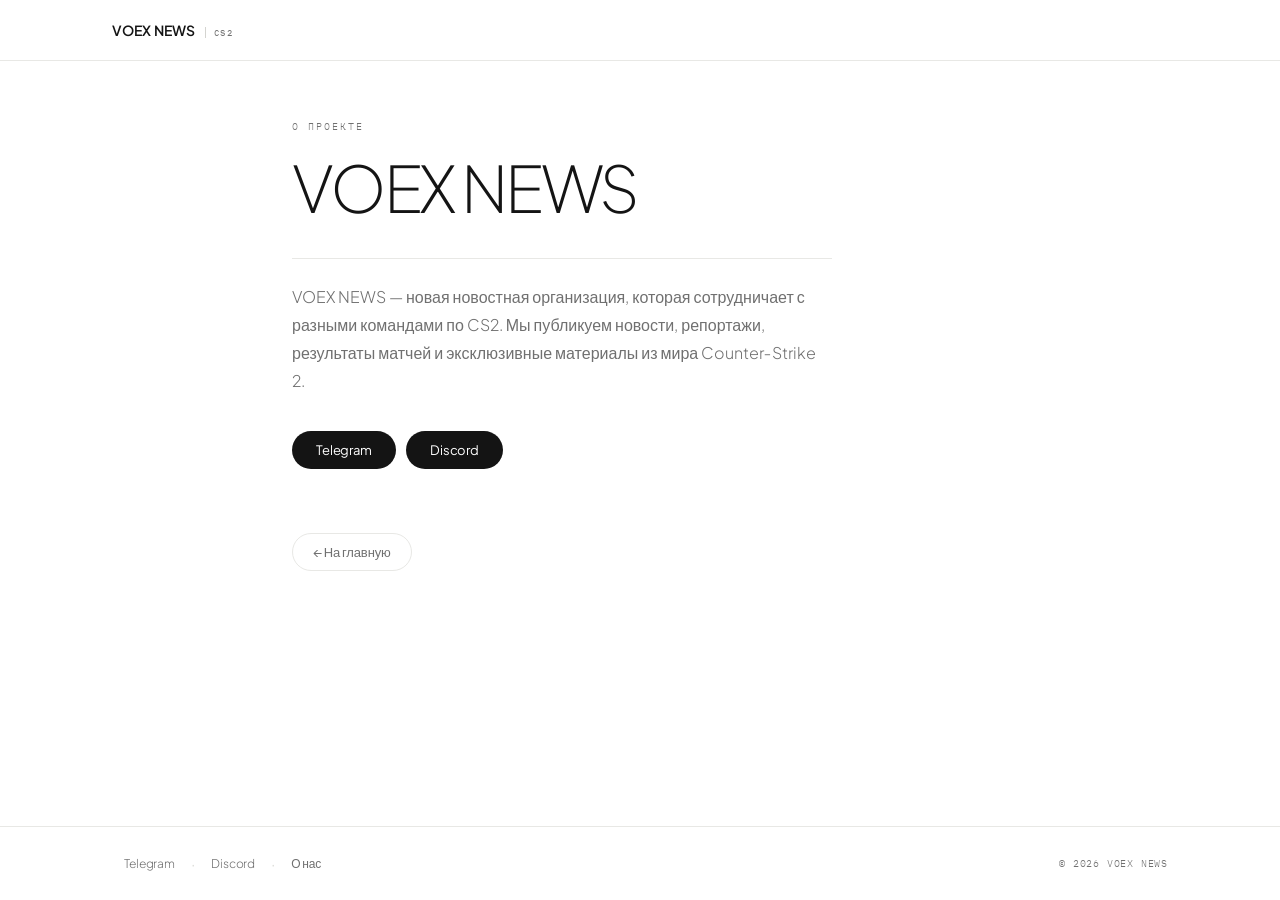
==== commit 84700a0b: "Add files via upload" ====
--- a/about.html
+++ b/about.html
@@ -4,24 +4,16 @@
   <meta charset="UTF-8">
   <meta name="viewport" content="width=device-width, initial-scale=1.0">
   <title>VOEX NEWS — О нас</title>
-  <link href="https://fonts.googleapis.com/css2?family=Syne:wght@400;600;700;800&family=IBM+Plex+Mono:wght@400;500&display=swap" rel="stylesheet">
+  <link href="https://fonts.googleapis.com/css2?family=Plus+Jakarta+Sans:wght@200;300;400;500;600;700&family=IBM+Plex+Mono:wght@400;500&display=swap" rel="stylesheet">
   <link rel="stylesheet" href="style.css">
 </head>
 <body>
-
-<!-- PAGE LOADER -->
-<div class="page-loader">
-  <div class="page-loader-inner">VOEX NEWS</div>
-</div>
-
+<div class="page-loader"><div class="page-loader-inner">VOEX NEWS</div></div>
 <header class="header">
   <div class="header-inner">
-    <a href="index.html" class="logo-link">
-      <div class="logo">VOEX NEWS <span>CS2</span></div>
-    </a>
+    <a href="index.html" class="logo-link"><div class="logo">VOEX NEWS <span>CS2</span></div></a>
   </div>
 </header>
-
 <main class="about">
   <div class="about-eyebrow">О проекте</div>
   <h1 class="about-title">VOEX NEWS</h1>
@@ -36,7 +28,6 @@
   </div>
   <a href="index.html" class="back-btn">← На главную</a>
 </main>
-
 <footer class="footer">
   <div class="footer-inner">
     <div class="footer-links">
@@ -49,6 +40,5 @@
     <div class="footer-copy">© 2026 VOEX NEWS</div>
   </div>
 </footer>
-
 </body>
 </html>
--- a/style.css
+++ b/style.css
@@ -1,1072 +1,810 @@
-/* ================================
-   VOEX NEWS — MINIMAL REDESIGN
-   ================================ */
-
-@import url('https://fonts.googleapis.com/css2?family=Syne:wght@400;600;700;800&family=IBM+Plex+Mono:wght@400;500&display=swap');
+@import url('https://fonts.googleapis.com/css2?family=Plus+Jakarta+Sans:wght@200;300;400;500;600;700&family=IBM+Plex+Mono:wght@400;500&display=swap');
 
 :root {
-  --bg: #f8f7f4;
+  --bg: #ffffff;
+  --bg2: #f8f8f6;
   --surface: #ffffff;
-  --surface2: #f0efe9;
-  --border: #e2e0d8;
-  --muted: #9b9890;
-  --text: #0f0e0c;
-  --accent: #d63e2a;
-  --accent2: #e8824d;
-  --pad: 24px;
-
-  --gold:   #e8c84a;
-  --silver: #c8ccd2;
-  --bronze: #c8946a;
-
-  --radius:      12px;
-  --transition:  0.3s cubic-bezier(0.4, 0, 0.2, 1);
-  --shadow:      0 2px 20px rgba(0,0,0,0.06);
-  --shadow-hover:0 8px 40px rgba(0,0,0,0.12);
-}
-
-*, *::before, *::after {
-  margin: 0; padding: 0;
-  box-sizing: border-box;
-}
-
-html { scroll-behavior: smooth; }
+  --surface2: #f4f4f2;
+  --border: #e8e8e5;
+  --border2: #d4d4d0;
+  --muted: #707070;
+  --text: #141414;
+  --accent: #141414;
+  --pad: 32px;
+  --radius: 14px;
+  --transition: 0.24s cubic-bezier(0.4,0,0.2,1);
+  --gold: #c8a84b;
+  --silver: #8a9099;
+  --bronze: #a0744a;
+}
+
+*,*::before,*::after { margin:0; padding:0; box-sizing:border-box; }
+html { scroll-behavior:smooth; }
 
 body {
   background: var(--bg);
   color: var(--text);
-  font-family: 'Syne', sans-serif;
+  font-family: 'Plus Jakarta Sans', sans-serif;
+  font-weight: 300;
   min-height: 100vh;
   display: flex;
-  flex-direction: column;   /* sticky footer */
+  flex-direction: column;
   overflow-x: hidden;
   -webkit-font-smoothing: antialiased;
 }
 
-/* ================================
-   SCROLLBAR
-   ================================ */
-
-::-webkit-scrollbar { width: 4px; }
-::-webkit-scrollbar-track { background: var(--bg); }
-::-webkit-scrollbar-thumb { background: var(--border); border-radius: 4px; }
-::-webkit-scrollbar-thumb:hover { background: var(--muted); }
-
-/* ================================
-   PAGE LOADER
-   ================================ */
-
-.page-loader {
-  position: fixed; inset: 0;
-  background: var(--bg);
-  z-index: 9999;
-  display: flex; align-items: center; justify-content: center;
-  animation: loaderOut 0.4s ease 0.6s forwards;
-  pointer-events: none;
-}
-
-.page-loader-inner {
-  font-family: 'IBM Plex Mono', monospace;
-  font-size: 13px;
-  color: var(--muted);
-  letter-spacing: 0.2em;
-  animation: loaderPulse 0.5s ease infinite alternate;
-}
-
-@keyframes loaderPulse { to { opacity: 0.3; } }
-@keyframes loaderOut   { to { opacity: 0; transform: translateY(-10px); } }
-
-/* ================================
+::-webkit-scrollbar { width:4px; }
+::-webkit-scrollbar-track { background:var(--bg); }
+::-webkit-scrollbar-thumb { background:var(--border2); border-radius:4px; }
+
+/* ════════════════════════════════
    HEADER
-   ================================ */
-
+════════════════════════════════ */
 .header {
-  position: sticky; top: 0;
-  background: rgba(248, 247, 244, 0.92);
+  position: fixed; top:0; left:0; right:0;
+  background: rgba(255,255,255,0.88);
   backdrop-filter: blur(20px);
   -webkit-backdrop-filter: blur(20px);
   border-bottom: 1px solid var(--border);
-  z-index: 100;
-  animation: slideDown 0.6s cubic-bezier(0.4, 0, 0.2, 1) forwards;
-}
-
-@keyframes slideDown {
-  from { transform: translateY(-100%); opacity: 0; }
-  to   { transform: translateY(0);     opacity: 1; }
-}
-
+  z-index: 200;
+  animation: fadeDown 0.5s ease forwards;
+}
+@keyframes fadeDown {
+  from { opacity:0; transform:translateY(-8px); }
+  to   { opacity:1; transform:translateY(0); }
+}
 .header-inner {
-  max-width: 1080px;
+  max-width: 1120px;
   margin: 0 auto;
-  padding: 14px var(--pad);
+  padding: 0 var(--pad);
+  height: 60px;
   display: flex;
   align-items: center;
   justify-content: space-between;
-  gap: 20px;
-}
-
-.logo-link {
-  text-decoration: none; color: inherit;
-  display: flex; align-items: center; gap: 8px;
-  flex-shrink: 0;
-}
-
+  gap: 24px;
+}
+.logo-link { text-decoration:none; color:inherit; display:flex; align-items:center; }
 .logo {
-  font-weight: 800; font-size: 18px;
-  letter-spacing: -0.01em;
+  font-weight: 600;
+  font-size: 14px;
+  letter-spacing: 0.01em;
+  color: var(--text);
   transition: opacity var(--transition);
 }
-
-.logo:hover { opacity: 0.65; }
-
+.logo:hover { opacity: 0.5; }
 .logo span {
-  display: inline-block;
-  background: var(--text); color: var(--bg);
-  font-size: 10px;
   font-family: 'IBM Plex Mono', monospace;
-  font-weight: 500; letter-spacing: 0.12em;
-  padding: 2px 7px; border-radius: 4px;
-  vertical-align: middle; margin-left: 6px;
+  font-size: 9px; font-weight:400;
+  color: var(--muted);
+  margin-left: 8px;
+  border-left: 1px solid var(--border2);
+  padding-left: 8px;
+  vertical-align: middle;
+  letter-spacing: 0.12em;
   text-transform: uppercase;
 }
-
-/* ================================
-   TABS
-   ================================ */
-
-.tabs {
-  display: flex; gap: 2px;
-  background: var(--surface2);
-  border-radius: 999px;
-  padding: 3px;
-  border: 1px solid var(--border);
-}
-
-.tab {
-  background: transparent; border: none;
-  border-radius: 999px;
-  padding: 6px 16px;
-  font-size: 12px;
-  font-family: 'IBM Plex Mono', monospace;
-  letter-spacing: 0.08em;
-  text-transform: uppercase;
-  color: var(--muted);
-  cursor: pointer;
-  transition: all var(--transition);
-  white-space: nowrap;
-}
-
-.tab:hover { color: var(--text); }
-
-.tab.active {
-  background: var(--surface);
-  color: var(--text);
-  box-shadow: 0 1px 6px rgba(0,0,0,0.1);
-}
-
-/* ================================
-   MAIN — flex:1 keeps footer at bottom
-   ================================ */
-
-.main {
-  flex: 1;
-  width: 100%;
-  max-width: 1080px;
-  margin: 0 auto;
-  padding: 28px var(--pad) 60px;
-}
-
-.section { display: none; }
-
-.section.active {
-  display: block;
-  animation: sectionIn 0.4s cubic-bezier(0.4, 0, 0.2, 1) forwards;
-}
-
-@keyframes sectionIn {
-  from { opacity: 0; transform: translateY(14px); }
-  to   { opacity: 1; transform: translateY(0); }
-}
-
-.sec-hdr { margin-bottom: 18px; }
-
-.sec-title {
-  font-weight: 800; font-size: 26px;
-  letter-spacing: -0.02em;
-}
-
-/* ================================
-   NEWS
-   ================================ */
-
-.news-list { display: flex; flex-direction: column; gap: 8px; }
-
-.news-card {
-  background: var(--surface);
-  border-radius: var(--radius);
-  border: 1px solid var(--border);
-  padding: 18px 22px;
-  cursor: default;
-  transition: all var(--transition);
-  position: relative; overflow: hidden;
-
-  opacity: 0; transform: translateY(16px);
-  animation: cardIn 0.5s cubic-bezier(0.4,0,0.2,1) forwards;
-}
-
-.news-card::before {
-  content: '';
-  position: absolute; left: 0; top: 0; bottom: 0;
-  width: 3px; background: transparent;
-  transition: background var(--transition);
-  border-radius: 3px 0 0 3px;
-}
-
-.news-card:hover {
-  box-shadow: var(--shadow-hover);
-  transform: translateY(-2px);
-  border-color: transparent;
-}
-
-.news-card:hover::before { background: var(--accent); }
-
-/* featured — без красной рамки по умолчанию, только лёгкий градиент */
-.news-card.featured {
-  background: linear-gradient(135deg, #fff 60%, #fff8f6);
-}
-
-/* Красная полоска слева только у featured (всегда, как маркер) */
-.news-card.featured::before { background: var(--accent); }
-
-/* Красная рамка появляется только при нажатии (tap / click) */
-.news-card:active {
-  border-color: var(--accent);
-  transform: translateY(0);
-}
-
-.news-card-top {
-  display: flex; justify-content: space-between; align-items: center;
-  font-size: 11px; color: var(--muted);
-  font-family: 'IBM Plex Mono', monospace;
-  margin-bottom: 8px; gap: 8px;
-}
-
-.news-cat {
-  background: var(--surface2);
-  padding: 2px 8px; border-radius: 4px;
-  font-size: 10px; text-transform: uppercase; letter-spacing: 0.1em;
-}
-
-.news-title {
-  font-size: 17px; font-weight: 700;
-  margin-bottom: 6px; line-height: 1.3;
-  letter-spacing: -0.01em;
-}
-
-.news-card p { font-size: 13px; color: #555; line-height: 1.6; font-weight: 400; }
-
-.news-empty {
-  text-align: center; padding: 60px 20px;
-  color: var(--muted);
-  font-family: 'IBM Plex Mono', monospace; font-size: 13px;
-}
-
-/* ================================
-   TEAMS
-   ================================ */
-
-.teams-list { display: flex; flex-direction: column; gap: 6px; }
-
-.team-card {
-  background: var(--surface);
-  border-radius: var(--radius);
-  border: 1px solid var(--border);
-  padding: 14px 18px;
-  display: flex; align-items: center; gap: 16px;
-  text-decoration: none; color: inherit;
-  transition: all var(--transition);
-  position: relative; overflow: hidden;
-
-  opacity: 0; transform: translateX(-12px);
-  animation: teamIn 0.5s cubic-bezier(0.4,0,0.2,1) forwards;
-}
-
-.team-card::after {
-  content: '→';
-  font-size: 16px; color: var(--muted);
-  margin-left: auto;
-  transition: all var(--transition);
-  opacity: 0; transform: translateX(-6px);
-}
-
-.team-card:hover {
-  box-shadow: var(--shadow-hover);
-  transform: translateX(4px);
-  border-color: transparent; background: #fff;
-}
-
-.team-card:hover::after { opacity: 1; transform: translateX(0); }
-
-.team-rank {
-  width: 30px; height: 30px; border-radius: 8px;
-  font-family: 'IBM Plex Mono', monospace; font-size: 13px;
-  display: flex; align-items: center; justify-content: center;
-  font-weight: 500; flex-shrink: 0;
-}
-
-.team-card:nth-child(1)  .team-rank { background: var(--gold);    color: #5a4800; }
-.team-card:nth-child(2)  .team-rank { background: var(--silver);  color: #3a3e44; }
-.team-card:nth-child(3)  .team-rank { background: var(--bronze);  color: #5a3010; }
-.team-card:nth-child(n+4).team-rank { background: var(--surface2); color: var(--text); }
-
-.team-info { flex: 1; min-width: 0; }
-
-.team-name {
-  font-weight: 700; font-size: 15px;
-  letter-spacing: -0.01em;
-  white-space: nowrap; overflow: hidden; text-overflow: ellipsis;
-}
-
-.team-meta { font-size: 12px; color: var(--muted); margin-top: 2px; font-family: 'IBM Plex Mono', monospace; }
-
-.team-points { font-family: 'IBM Plex Mono', monospace; font-size: 13px; font-weight: 500; color: var(--muted); flex-shrink: 0; }
-
-/* ================================
-   MATCHES — compact (fix #3 + #6)
-   ================================ */
-
-.matches-list { display: flex; flex-direction: column; gap: 6px; }
-
-.match-card {
-  background: var(--surface);
-  border-radius: var(--radius);
-  border: 1px solid var(--border);
-  /* FIX #3: меньше padding — ниже по высоте */
-  padding: 10px 18px;
-  transition: all var(--transition);
-
-  opacity: 0; transform: translateY(16px);
-  animation: cardIn 0.5s cubic-bezier(0.4,0,0.2,1) forwards;
-}
-
-.match-card:hover {
-  box-shadow: var(--shadow-hover);
-  transform: translateY(-2px);
-  border-color: transparent;
-}
-
-.match-top {
-  display: flex; justify-content: space-between; align-items: center;
-  font-size: 11px; color: var(--muted);
-  font-family: 'IBM Plex Mono', monospace;
-  margin-bottom: 8px;
-}
-
-/* FIX #6: кнопка LIVE убрана */
-.badge-live { display: none; }
-
-.match-body {
-  display: grid;
-  grid-template-columns: 1fr auto 1fr;
-  align-items: center;
-  gap: 12px;
-}
-
-.match-team { font-weight: 700; font-size: 15px; letter-spacing: -0.01em; }
-.match-team.r { text-align: right; }
-
-/* Кликабельные команды в матчах */
-.match-team-link {
-  color: inherit; text-decoration: none; font-weight: 700;
-  position: relative; transition: color var(--transition);
-}
-
-.match-team-link::after {
-  content: '';
-  position: absolute; bottom: -1px; left: 0; right: 0;
-  height: 1px; background: var(--accent);
-  transform: scaleX(0); transform-origin: left;
-  transition: transform 0.22s var(--transition);
-}
-
-.match-team-link:hover { color: var(--accent); }
-.match-team-link:hover::after { transform: scaleX(1); }
-
-.match-team-plain { font-weight: 700; }
-
-.match-score {
-  font-family: 'IBM Plex Mono', monospace;
-  font-size: 16px; font-weight: 500;
-  padding: 4px 14px;
-  border-radius: 8px;
-  background: var(--surface2);
-  border: 1px solid var(--border);
-  text-align: center; white-space: nowrap;
-}
-
-.match-maps {
-  margin-top: 8px;
-  font-family: 'IBM Plex Mono', monospace;
-  font-size: 11px; color: var(--muted);
-  display: flex; justify-content: center;
-  gap: 10px; flex-wrap: wrap;
-}
-
-.match-map-item {
-  padding: 2px 8px;
-  background: var(--surface2);
-  border-radius: 4px;
-}
-
-/* ================================
-   WINRATE BLOCK
-   ================================ */
-
-.winrate-block {
+.header-nav {
   display: flex;
   align-items: center;
-  gap: 16px;
-  padding: 14px 18px;
-  background: var(--surface2);
-  border: 1px solid var(--border);
-  border-radius: var(--radius);
-  margin-bottom: 20px;
-  font-family: 'IBM Plex Mono', monospace;
-  font-size: 12px;
+  gap: 0;
+}
+
+/* Минималистичные вкладки без обводки */
+.nav-link {
+  font-size: 13px;
+  font-weight: 400;
   color: var(--muted);
-
-  opacity: 0;
-  animation: cardIn 0.5s cubic-bezier(0.4,0,0.2,1) 0.3s forwards;
-}
-
-.winrate-stat {
+  text-decoration: none;
+  padding: 6px 14px;
+  border: none;
+  background: transparent;
+  border-radius: 0;
+  cursor: pointer;
+  transition: color var(--transition);
+  letter-spacing: -0.01em;
+  font-family: 'Plus Jakarta Sans', sans-serif;
+}
+.nav-link:hover {
+  color: var(--text);
+  background: transparent;
+}
+.nav-link.active {
+  color: var(--text);
+  font-weight: 500;
+  background: transparent;
+  border-bottom: 1px solid var(--text);
+}
+.header-cta {
+  font-size: 13px; font-weight:500;
+  color: #fff;
+  background: var(--text);
+  text-decoration: none;
+  padding: 8px 18px;
+  border-radius: 999px;
+  transition: opacity var(--transition);
+  letter-spacing: -0.01em;
+}
+.header-cta:hover { opacity:0.7; }
+
+/* ════════════════════════════════
+   LANDING PAGE
+════════════════════════════════ */
+.landing { flex:1; }
+
+/* Hero */
+.hero {
+  min-height: 100vh;
   display: flex;
   flex-direction: column;
   align-items: center;
-  gap: 2px;
-  min-width: 40px;
-}
-
-.winrate-stat-value {
-  font-size: 22px;
-  font-weight: 700;
-  font-family: 'IBM Plex Mono', monospace;
-  color: var(--text);
-  line-height: 1;
-}
-
-.winrate-stat-value.win  { color: #2a9d5c; }
-.winrate-stat-value.loss { color: var(--accent); }
-
-.winrate-stat-label {
-  font-size: 10px;
-  text-transform: uppercase;
-  letter-spacing: 0.1em;
-  color: var(--muted);
-}
-
-.winrate-bar-wrap {
-  flex: 1;
-  display: flex;
-  flex-direction: column;
-  gap: 5px;
-}
-
-.winrate-bar-label {
-  display: flex;
-  justify-content: space-between;
-  font-size: 10px;
-  color: var(--muted);
-  letter-spacing: 0.06em;
-}
-
-.winrate-bar {
-  height: 6px;
-  background: var(--border);
-  border-radius: 999px;
+  justify-content: center;
+  text-align: center;
+  padding: 120px var(--pad) 80px;
+  position: relative;
   overflow: hidden;
 }
-
-.winrate-bar-fill {
-  height: 100%;
-  background: #2a9d5c;
-  border-radius: 999px;
-  transition: width 0.8s cubic-bezier(0.4, 0, 0.2, 1);
-}
-
-.winrate-no-matches {
-  font-size: 12px;
-  color: var(--muted);
-  font-family: 'IBM Plex Mono', monospace;
-  font-style: italic;
-}
-
-/* match result badge */
-.match-result {
-  font-family: 'IBM Plex Mono', monospace;
-  font-size: 10px;
-  font-weight: 500;
-  letter-spacing: 0.1em;
-  text-transform: uppercase;
-  padding: 2px 8px;
-  border-radius: 4px;
-}
-
-.match-result.win  { background: rgba(42,157,92,0.12); color: #2a9d5c; }
-.match-result.loss { background: rgba(214,62,42,0.10); color: var(--accent); }
-.team-matches-list { display: flex; flex-direction: column; gap: 6px; }
-.team-matches-list .match-card { opacity: 1; animation: none; transform: none; }
-.team-matches-empty {
-  font-size: 13px; color: var(--muted);
-  font-family: 'IBM Plex Mono', monospace; font-style: italic;
-}
-
-/* ── Collapse / expand матчей ── */
-.matches-collapsed .match-card-hidden {
-  display: none;
-}
-
-.matches-toggle-btn {
+.hero::before {
+  content:'';
+  position:absolute; inset:0;
+  background: radial-gradient(ellipse 80% 60% at 50% 0%, rgba(20,20,20,0.04) 0%, transparent 70%);
+  pointer-events:none;
+}
+.hero-badge {
   display: inline-flex;
   align-items: center;
   gap: 6px;
-  margin-top: 10px;
-  padding: 6px 14px;
+  padding: 5px 14px;
+  border: 1px solid var(--border2);
+  border-radius: 999px;
+  font-size: 11px; font-weight:500;
+  color: var(--muted);
+  letter-spacing: 0.04em;
+  margin-bottom: 40px;
+  opacity:0;
+  animation: fadeUp 0.6s ease 0.2s forwards;
+}
+.hero-badge-dot {
+  width:6px; height:6px;
+  border-radius:50%;
+  background: #22c55e;
+  animation: pulse 2s ease infinite;
+}
+@keyframes pulse {
+  0%,100% { opacity:1; transform:scale(1); }
+  50%      { opacity:0.5; transform:scale(0.8); }
+}
+.hero-title {
+  font-size: clamp(52px, 8vw, 96px);
+  font-weight: 200;
+  color: var(--text);
+  letter-spacing: -0.04em;
+  line-height: 1.0;
+  margin-bottom: 28px;
+  opacity:0;
+  animation: fadeUp 0.7s ease 0.3s forwards;
+}
+.hero-title strong { font-weight: 600; }
+.hero-sub {
+  font-size: clamp(15px, 2vw, 18px);
+  font-weight: 300;
+  color: var(--muted);
+  max-width: 520px;
+  line-height: 1.7;
+  letter-spacing: -0.01em;
+  margin-bottom: 48px;
+  opacity:0;
+  animation: fadeUp 0.7s ease 0.45s forwards;
+}
+.hero-actions {
+  display: flex;
+  align-items: center;
+  gap: 12px;
+  opacity:0;
+  animation: fadeUp 0.7s ease 0.6s forwards;
+}
+.btn-primary {
+  font-size: 14px; font-weight:500;
+  color: #fff;
+  background: var(--text);
+  text-decoration: none;
+  padding: 13px 28px;
+  border-radius: 999px;
+  transition: opacity var(--transition);
+  letter-spacing: -0.01em;
+  cursor: pointer;
+  border: none;
+}
+.btn-primary:hover { opacity:0.7; }
+.btn-secondary {
+  font-size: 14px; font-weight:400;
+  color: var(--muted);
+  text-decoration: none;
+  padding: 13px 24px;
+  border-radius: 999px;
+  border: 1px solid var(--border2);
+  transition: all var(--transition);
+  letter-spacing: -0.01em;
+}
+.btn-secondary:hover { color:var(--text); border-color:var(--border2); background:var(--surface2); }
+.hero-scroll {
+  position: absolute;
+  bottom: 36px;
+  left: 50%;
+  transform: translateX(-50%);
+  font-size: 11px; font-weight:400;
+  color: var(--muted);
+  letter-spacing: 0.08em;
+  text-transform: uppercase;
+  display: flex; flex-direction:column; align-items:center; gap:8px;
+  opacity:0;
+  animation: fadeUp 0.7s ease 1s forwards;
+}
+.hero-scroll-line {
+  width: 1px; height: 40px;
+  background: linear-gradient(to bottom, var(--border2), transparent);
+  animation: scrollLine 2s ease infinite;
+}
+@keyframes scrollLine {
+  0%   { transform:scaleY(0); transform-origin:top; }
+  50%  { transform:scaleY(1); transform-origin:top; }
+  51%  { transform:scaleY(1); transform-origin:bottom; }
+  100% { transform:scaleY(0); transform-origin:bottom; }
+}
+
+/* Reveal sections on scroll */
+.reveal-section {
+  opacity: 0;
+  transform: translateY(24px);
+  transition: opacity 0.7s ease, transform 0.7s cubic-bezier(0.4,0,0.2,1);
+}
+.reveal-section.revealed {
+  opacity: 1;
+  transform: translateY(0);
+}
+
+/* Stats section */
+.stats-section {
+  padding: 80px var(--pad);
+  border-top: 1px solid var(--border);
+  border-bottom: 1px solid var(--border);
+  background: var(--bg2);
+}
+.stats-inner {
+  max-width: 1120px; margin:0 auto;
+  display: grid;
+  grid-template-columns: repeat(4, 1fr);
+  gap: 0;
+}
+.stat-item {
+  padding: 40px 32px;
+  border-right: 1px solid var(--border);
+  text-align: center;
+}
+.stat-item:last-child { border-right:none; }
+.stat-num {
+  font-size: 52px; font-weight:200;
+  color: var(--text);
+  letter-spacing: -0.04em;
+  line-height: 1;
+  margin-bottom: 8px;
+  display: block;
+}
+.stat-num strong { font-weight:600; }
+.stat-label {
+  font-size: 13px; font-weight:300;
+  color: var(--muted);
+  letter-spacing: -0.01em;
+}
+
+/* Features section */
+.features-section {
+  padding: 100px var(--pad);
+  max-width: 1120px;
+  margin: 0 auto;
+}
+.section-eyebrow {
+  font-family: 'IBM Plex Mono', monospace;
+  font-size: 10px; font-weight:400;
+  color: var(--muted);
+  letter-spacing: 0.2em;
+  text-transform: uppercase;
+  margin-bottom: 20px;
+}
+.section-title {
+  font-size: clamp(32px, 4vw, 48px);
+  font-weight: 200;
+  color: var(--text);
+  letter-spacing: -0.03em;
+  line-height: 1.1;
+  margin-bottom: 60px;
+  max-width: 560px;
+}
+.section-title strong { font-weight:600; }
+.features-grid {
+  display: grid;
+  grid-template-columns: repeat(3, 1fr);
+  gap: 1px;
+  background: var(--border);
   border: 1px solid var(--border);
-  border-radius: 8px;
-  background: var(--surface2);
-  font-family: 'IBM Plex Mono', monospace;
-  font-size: 11px;
+  border-radius: var(--radius);
+  overflow: hidden;
+}
+.feature-card {
+  background: var(--bg);
+  padding: 36px 32px;
+  transition: background var(--transition);
+}
+.feature-card:hover { background: var(--bg2); }
+.feature-icon {
+  width: 40px; height:40px;
+  border: 1px solid var(--border2);
+  border-radius: 10px;
+  display: flex; align-items:center; justify-content:center;
+  margin-bottom: 20px;
+  font-size: 18px;
+}
+.feature-title {
+  font-size: 16px; font-weight:500;
+  color: var(--text);
+  letter-spacing: -0.02em;
+  margin-bottom: 10px;
+}
+.feature-desc {
+  font-size: 13px; font-weight:300;
   color: var(--muted);
-  cursor: pointer;
+  line-height: 1.7;
+  letter-spacing: -0.01em;
+}
+
+/* Teams preview section */
+.teams-preview-section {
+  padding: 100px var(--pad);
+  background: var(--bg2);
+  border-top: 1px solid var(--border);
+}
+.teams-preview-inner {
+  max-width: 1120px; margin:0 auto;
+}
+.teams-preview-grid {
+  display: grid;
+  grid-template-columns: repeat(4, 1fr);
+  gap: 8px;
+  margin-top: 48px;
+}
+.team-preview-card {
+  background: var(--bg);
+  border: 1px solid var(--border);
+  border-radius: 12px;
+  padding: 20px;
+  display: flex; align-items:center; gap:12px;
+  text-decoration:none; color:inherit;
   transition: all var(--transition);
-  letter-spacing: 0.06em;
-  text-transform: uppercase;
-  user-select: none;
-}
-
-.matches-toggle-btn:hover {
-  background: var(--surface);
-  color: var(--text);
-  border-color: var(--muted);
-}
-
-.matches-toggle-arrow {
-  display: inline-block;
-  transition: transform 0.3s ease;
-  font-style: normal;
-}
-
-.matches-toggle-btn.expanded .matches-toggle-arrow {
-  transform: rotate(180deg);
-}
-
-/* ── Form chart ── */
-/* ── Points chart ── */
-
-.form-chart-wrap {
-  margin-top: 16px;
-  padding: 14px 16px 14px 8px;
+}
+.team-preview-card:hover {
+  border-color: var(--border2);
+  box-shadow: 0 4px 20px rgba(0,0,0,0.06);
+  transform: translateY(-2px);
+}
+.team-preview-logo {
+  width:36px; height:36px; border-radius:8px;
   background: var(--surface2);
   border: 1px solid var(--border);
-  border-radius: var(--radius);
-}
-
-.form-chart-header {
-  display: flex;
-  justify-content: space-between;
-  align-items: baseline;
-  margin-bottom: 10px;
-  padding-left: 8px;
-}
-
-.form-chart-label {
-  font-family: 'IBM Plex Mono', monospace;
-  font-size: 10px;
-  text-transform: uppercase;
-  letter-spacing: 0.12em;
-  color: var(--muted);
-}
-
-.form-chart-cur {
-  font-family: 'IBM Plex Mono', monospace;
-  font-size: 13px;
-  font-weight: 500;
-  color: var(--text);
-}
-
-.form-chart-svg {
+  display:flex; align-items:center; justify-content:center;
+  overflow:hidden; flex-shrink:0;
+}
+
+/* Логотипы — теперь показываются полностью */
+.team-preview-logo img,
+.team-logo img,
+.match-team-logo img {
   width: 100%;
-  overflow: visible;
-  display: block;
-}
-
-/* Линия — рисуется анимацией */
-.form-chart-line {
-  fill: none;
-  stroke-width: 2.5;
-  stroke-linecap: round;
-  stroke-linejoin: round;
-  stroke-dasharray: 2000;
-  stroke-dashoffset: 2000;
-  animation: drawLine 1.4s cubic-bezier(0.4, 0, 0.2, 1) 0.2s forwards;
-}
-
-@keyframes drawLine { to { stroke-dashoffset: 0; } }
-
-.form-chart-area {
-  opacity: 0;
-  animation: fadeArea 0.5s ease 1.3s forwards;
-}
-
-@keyframes fadeArea { to { opacity: 1; } }
-
-.form-chart-dot {
-  opacity: 0;
-  animation: dotPop 0.3s ease forwards;
-}
-
-@keyframes dotPop { to { opacity: 1; } }
-
-.form-chart-no-data {
-  font-family: 'IBM Plex Mono', monospace;
-  font-size: 12px;
-  color: var(--muted);
-  font-style: italic;
-  padding-left: 8px;
-}
-
-/* ── Team points badge ── */
-.team-points-badge {
-  display: inline-flex;
-  align-items: center;
-  gap: 6px;
-  margin-top: 8px;
-  padding: 5px 14px;
-  background: var(--surface2);
-  border: 1px solid var(--border);
-  border-radius: 8px;
-  font-family: 'IBM Plex Mono', monospace;
-  font-size: 13px;
-  font-weight: 500;
-  color: var(--text);
-  letter-spacing: 0.04em;
-}
-
-.team-points-badge-label {
-  font-size: 10px;
-  color: var(--muted);
-  text-transform: uppercase;
-  letter-spacing: 0.1em;
-}
-
-/* ================================
-   FOOTER — always bottom
-   ================================ */
-
-.footer {
+  height: 100%;
+  object-fit: contain;      /* было cover, теперь не обрезает */
+  padding: 0;
+}
+
+.team-preview-logo svg,
+.team-logo-svg,
+.match-team-logo-svg {
+  opacity: 0.25;
+}
+
+.team-preview-name {
+  font-size: 13px; font-weight:500;
+  color: var(--text);
+  letter-spacing: -0.01em;
+  white-space:nowrap; overflow:hidden; text-overflow:ellipsis;
+}
+.team-preview-pts {
+  font-family:'IBM Plex Mono', monospace;
+  font-size:11px; color:var(--muted);
+  margin-top:2px;
+}
+
+/* CTA section */
+.cta-section {
+  padding: 100px var(--pad);
+  text-align:center;
   border-top: 1px solid var(--border);
-  padding: 20px 0; background: var(--bg);
-}
-
-.footer-inner {
-  max-width: 1080px; margin: 0 auto; padding: 0 var(--pad);
-  display: flex; justify-content: space-between; align-items: center;
-}
-
-.footer-links { display: flex; align-items: center; gap: 6px; }
-
-.footer-link {
-  font-family: 'IBM Plex Mono', monospace; font-size: 12px;
-  color: var(--muted); text-decoration: none;
-  padding: 6px 12px; border-radius: 6px;
-  transition: all var(--transition);
-}
-
-.footer-link:hover { color: var(--text); background: var(--surface2); }
-
-.footer-sep { color: var(--border); font-size: 14px; }
-
-.footer-copy { font-family: 'IBM Plex Mono', monospace; font-size: 11px; color: var(--muted); }
-
-/* ================================
-   ABOUT PAGE
-   ================================ */
-
-.about {
-  flex: 1; width: 100%; max-width: 600px;
-  margin: 0 auto; padding: 60px var(--pad) 48px;
-  animation: pageIn 0.6s cubic-bezier(0.4, 0, 0.2, 1) forwards;
-}
-
-@keyframes pageIn {
-  from { opacity: 0; transform: translateY(24px); }
-  to   { opacity: 1; transform: translateY(0); }
-}
-
-.about-eyebrow {
-  font-family: 'IBM Plex Mono', monospace; font-size: 11px;
-  text-transform: uppercase; letter-spacing: 0.2em;
-  color: var(--muted); margin-bottom: 16px;
-}
-
-.about-title {
-  font-size: 48px; font-weight: 800;
-  letter-spacing: -0.04em; line-height: 1; margin-bottom: 28px;
-}
-
-.about-title span { color: var(--accent); }
-
-.about-text {
-  font-size: 16px; line-height: 1.8; color: #444;
-  font-weight: 400; margin-bottom: 40px;
-}
-
-.about-divider {
-  width: 40px; height: 3px; background: var(--accent);
-  border-radius: 2px; margin: 28px 0;
-}
-
-.about-links { display: flex; gap: 12px; flex-wrap: wrap; margin-bottom: 40px; }
-
-.about-social {
-  display: inline-flex; align-items: center; gap: 8px;
-  padding: 10px 18px;
-  background: var(--text); color: var(--bg);
-  text-decoration: none; border-radius: 8px;
-  font-size: 13px; font-family: 'IBM Plex Mono', monospace;
-  transition: all var(--transition);
-}
-
-.about-social:hover {
-  background: var(--accent); transform: translateY(-2px);
-  box-shadow: 0 6px 20px rgba(214, 62, 42, 0.3);
-}
-
-/* ================================
+}
+.cta-inner { max-width:560px; margin:0 auto; }
+.cta-title {
+  font-size: clamp(32px, 4vw, 52px);
+  font-weight:200;
+  color: var(--text);
+  letter-spacing:-0.04em;
+  line-height:1.1;
+  margin-bottom:20px;
+}
+.cta-title strong { font-weight:600; }
+.cta-sub {
+  font-size:15px; font-weight:300;
+  color:var(--muted); margin-bottom:36px;
+  line-height:1.7; letter-spacing:-0.01em;
+}
+
+/* ════════════════════════════════
+   ВКЛАДКИ (page-section) - отступ от хедера
+════════════════════════════════ */
+.page-section:not(#landing) {
+  padding-top: 80px;
+}
+
+/* ════════════════════════════════
+   NEWS
+════════════════════════════════ */
+.news-list { display:flex; flex-direction:column; gap:0; }
+.news-card {
+  border-bottom: 1px solid var(--border);
+  padding: 24px 0 24px 20px;   /* добавлен левый отступ для текста */
+  cursor:pointer;
+  transition:all var(--transition);
+  opacity:0;
+  animation:fadeUp 0.4s ease forwards;
+  text-decoration:none;
+  color:inherit;
+  display:block;
+}
+.news-card:hover {
+  background:var(--bg2);
+  padding-left: 32px;          /* при наведении чуть больше */
+  padding-right:16px;
+  margin:0 -16px;
+}
+.news-card.featured .news-title { font-size:26px; }
+.news-card-top {
+  display:flex; justify-content:space-between; align-items:center;
+  font-size:11px; font-weight:400; color:var(--muted);
+  font-family:'IBM Plex Mono', monospace;
+  margin-bottom:8px; gap:8px;
+  letter-spacing:0.06em; text-transform:uppercase;
+}
+.news-cat {
+  background:var(--surface2);
+  padding:2px 8px; border-radius:4px;
+  font-size:10px; letter-spacing:0.1em;
+}
+.news-title {
+  font-size:18px; font-weight:400;
+  margin-bottom:6px; line-height:1.3;
+  letter-spacing:-0.02em; color:var(--text);
+}
+.news-card p { font-size:13px; color:var(--muted); line-height:1.7; font-weight:300; }
+.news-empty {
+  padding:60px 0 60px 20px;   /* тоже отступ */
+  color:var(--muted);
+  font-family:'IBM Plex Mono',monospace;
+  font-size:11px; letter-spacing:0.14em; text-transform:uppercase;
+}
+
+/* ════════════════════════════════
+   TEAMS
+════════════════════════════════ */
+.teams-list { display:flex; flex-direction:column; gap:0; }
+.team-card {
+  border-bottom: 1px solid var(--border);
+  padding:13px 0;
+  display:flex; align-items:center; gap:16px;
+  text-decoration:none; color:inherit;
+  transition:all var(--transition);
+  opacity:0; animation:fadeUp 0.4s ease forwards;
+}
+.team-card:hover { background:var(--bg2); padding-left:14px; padding-right:14px; margin:0 -14px; }
+.team-rank {
+  width:26px; height:26px;
+  font-family:'IBM Plex Mono',monospace; font-size:11px;
+  display:flex; align-items:center; justify-content:center;
+  font-weight:400; flex-shrink:0;
+  color:var(--muted); border:1px solid var(--border);
+  border-radius:6px;
+}
+.team-card:nth-child(1) .team-rank { color:var(--gold); border-color:var(--gold); background:rgba(200,168,75,0.08); }
+.team-card:nth-child(2) .team-rank { color:var(--silver); border-color:var(--silver); background:rgba(138,144,153,0.08); }
+.team-card:nth-child(3) .team-rank { color:var(--bronze); border-color:var(--bronze); background:rgba(160,116,74,0.08); }
+.team-logo {
+  width:32px; height:32px; border-radius:8px;
+  background:var(--surface2); border:1px solid var(--border);
+  display:flex; align-items:center; justify-content:center;
+  flex-shrink:0; overflow:hidden;
+}
+.team-info { flex:1; min-width:0; }
+.team-name { font-size:14px; font-weight:500; letter-spacing:-0.01em; color:var(--text); white-space:nowrap; overflow:hidden; text-overflow:ellipsis; }
+.team-meta { font-size:11px; color:var(--muted); margin-top:1px; font-family:'IBM Plex Mono',monospace; letter-spacing:0.06em; text-transform:uppercase; }
+.team-points { font-family:'IBM Plex Mono',monospace; font-size:12px; font-weight:400; color:var(--muted); flex-shrink:0; }
+
+/* ════════════════════════════════
+   MATCHES
+════════════════════════════════ */
+.matches-list { display:flex; flex-direction:column; gap:8px; }
+.match-card {
+  background:var(--bg);
+  border:1px solid var(--border);
+  border-radius:var(--radius);
+  padding:14px 18px;
+  transition:all var(--transition);
+  opacity:0; animation:fadeUp 0.4s ease forwards;
+  text-decoration:none; color:inherit; display:block;
+}
+.match-card:hover { border-color:var(--border2); box-shadow:0 4px 20px rgba(0,0,0,0.06); transform:translateY(-1px); }
+.match-top {
+  display:flex; justify-content:space-between; align-items:center;
+  font-size:10px; color:var(--muted);
+  font-family:'IBM Plex Mono',monospace;
+  margin-bottom:10px; letter-spacing:0.08em; text-transform:uppercase;
+}
+.match-body { display:grid; grid-template-columns:1fr auto 1fr; align-items:center; gap:14px; }
+.match-team { display:flex; align-items:center; gap:8px; font-weight:500; font-size:14px; letter-spacing:-0.01em; min-width:0; color:var(--text); }
+.match-team.r { justify-content:flex-end; flex-direction:row-reverse; }
+.match-team-link { color:inherit; text-decoration:none; font-weight:500; transition:opacity var(--transition); white-space:nowrap; overflow:hidden; text-overflow:ellipsis; min-width:0; }
+.match-team-link:hover { opacity:0.5; }
+.match-team-plain { font-weight:500; }
+.match-score {
+  font-family:'IBM Plex Mono',monospace; font-size:13px; font-weight:500;
+  padding:5px 14px; background:var(--surface2);
+  border:1px solid var(--border); border-radius:8px;
+  color:var(--text); text-align:center; white-space:nowrap; letter-spacing:0.06em; flex-shrink:0;
+}
+.match-maps { margin-top:9px; font-family:'IBM Plex Mono',monospace; font-size:10px; color:var(--muted); display:flex; justify-content:center; gap:8px; flex-wrap:wrap; letter-spacing:0.06em; }
+.match-map-item { padding:2px 8px; background:var(--surface2); border-radius:4px; border:1px solid var(--border); }
+.match-team-logo { width:22px; height:22px; border-radius:5px; background:var(--surface2); border:1px solid var(--border); display:flex; align-items:center; justify-content:center; overflow:hidden; flex-shrink:0; }
+
+/* ════════════════════════════════
+   TRANSFERS
+════════════════════════════════ */
+.transfers-list { display:flex; flex-direction:column; gap:0; }
+.transfer-card {
+  border-bottom:1px solid var(--border);
+  padding:18px 0;
+  transition:all var(--transition);
+  opacity:0; animation:fadeUp 0.4s ease forwards;
+}
+.transfer-card:hover { background:var(--bg2); padding-left:14px; padding-right:14px; margin:0 -14px; }
+.transfer-meta {
+  display:flex; align-items:center; gap:10px;
+  margin-bottom:8px;
+}
+.transfer-date { font-family:'IBM Plex Mono',monospace; font-size:10px; color:var(--muted); letter-spacing:0.08em; text-transform:uppercase; }
+.transfer-type { font-size:10px; font-weight:500; padding:2px 9px; border-radius:999px; letter-spacing:0.04em; }
+.tf-join  { background:rgba(34,197,94,0.10);  color:#15803d; }
+.tf-leave { background:rgba(20,20,20,0.06);   color:var(--muted); }
+.tf-loan  { background:rgba(59,130,246,0.10); color:#1d4ed8; }
+.tf-free  { background:rgba(245,158,11,0.10); color:#b45309; }
+.transfer-body { display:flex; align-items:center; gap:16px; flex-wrap:wrap; }
+.transfer-player { font-size:15px; font-weight:500; color:var(--text); letter-spacing:-0.01em; }
+.transfer-route { display:flex; align-items:center; gap:8px; }
+.tf-team-link { font-size:13px; font-weight:400; color:var(--muted); text-decoration:none; transition:color var(--transition); }
+.tf-team-link:hover { color:var(--text); }
+.tf-team-plain { font-size:13px; color:var(--muted); }
+.transfer-arrow { color:var(--border2); font-size:14px; }
+
+/* ════════════════════════════════
    TEAM PAGE
-   ================================ */
-
-.team-page {
-  flex: 1; width: 100%; max-width: 1080px;
-  margin: 0 auto; padding: 40px var(--pad) 60px;
-  animation: pageIn 0.6s cubic-bezier(0.4, 0, 0.2, 1) forwards;
-}
-
-.team-header {
-  margin-bottom: 32px;
-  display: flex; align-items: flex-end;
-  justify-content: space-between; gap: 20px; flex-wrap: wrap;
-}
-
-.team-eyebrow {
-  font-family: 'IBM Plex Mono', monospace; font-size: 11px;
-  text-transform: uppercase; letter-spacing: 0.2em;
-  color: var(--muted); margin-bottom: 8px;
-}
-
-.team-title { font-size: 40px; font-weight: 800; letter-spacing: -0.03em; line-height: 1; }
-
-.team-subtitle {
-  font-size: 13px; font-weight: 600;
-  text-transform: uppercase; letter-spacing: 0.14em;
-  color: var(--muted); font-family: 'IBM Plex Mono', monospace;
-  margin-bottom: 14px;
-}
-
-/* ================================
-   LINEUP — FIX #1 #9
-   ================================ */
-
-.team-lineup {
-  /* FIX #9: светлый фон вместо чёрного */
-  background: #eceae4;
-  border: 1px solid var(--border);
-  border-radius: 16px;
-  padding: 28px 16px 20px;
-  display: flex;
-  justify-content: space-between;
-  align-items: flex-end;
-  gap: 6px;
-  margin-bottom: 24px;
-
-  opacity: 0; transform: translateY(20px);
-  animation: lineupFade 0.7s cubic-bezier(0.4,0,0.2,1) 0.1s forwards;
-}
-
-@keyframes lineupFade { to { opacity: 1; transform: translateY(0); } }
-
-.player-slot {
-  display: flex; flex-direction: column; align-items: center;
-  /* FIX #1: flex:1 — растягивается на всю доступную ширину */
-  flex: 1; min-width: 0;
-  cursor: default;
-
-  opacity: 0; transform: translateY(30px);
-  animation: playerPop 0.5s cubic-bezier(0.4,0,0.2,1) forwards;
-}
-
-.player-slot:nth-child(1) { animation-delay: 0.20s; }
-.player-slot:nth-child(2) { animation-delay: 0.30s; }
-.player-slot:nth-child(3) { animation-delay: 0.15s; }
-.player-slot:nth-child(4) { animation-delay: 0.35s; }
-.player-slot:nth-child(5) { animation-delay: 0.25s; }
-
-@keyframes playerPop { to { opacity: 1; transform: translateY(0); } }
-
+════════════════════════════════ */
+.team-page { flex:1; width:100%; max-width:1120px; margin:0 auto; padding:80px var(--pad) 60px; animation:fadeUp 0.4s ease forwards; }
+.team-subtitle { font-size:11px; font-weight:400; text-transform:uppercase; letter-spacing:0.16em; color:var(--muted); font-family:'IBM Plex Mono',monospace; margin-bottom:0; padding:16px 0 12px; border-top:1px solid var(--border); }
+.team-identity { display:flex; align-items:center; gap:20px; padding:28px 32px; background:var(--text); border-radius:16px; margin:0 0 0; position:relative; overflow:hidden; }
+.team-logo-box { width:72px; height:72px; border-radius:12px; background:rgba(255,255,255,0.08); border:1px solid rgba(255,255,255,0.14); display:flex; align-items:center; justify-content:center; flex-shrink:0; overflow:hidden; }
+.team-logo-box img { width:100%; height:100%; object-fit:contain; padding:6px; }
+.team-logo-placeholder { width:30px; height:30px; opacity:0.2; }
+.team-identity-info { flex:1; min-width:0; }
+.team-identity-label { font-family:'IBM Plex Mono',monospace; font-size:9px; text-transform:uppercase; letter-spacing:0.22em; color:rgba(255,255,255,0.35); margin-bottom:5px; }
+.team-identity-name { font-size:30px; font-weight:300; color:#fff; letter-spacing:-0.03em; line-height:1; white-space:nowrap; overflow:hidden; text-overflow:ellipsis; }
+.team-tg-btn { display:inline-flex; align-items:center; justify-content:center; gap:8px; padding:10px 18px; background:rgba(255,255,255,0.08); color:rgba(255,255,255,0.65); text-decoration:none; flex-shrink:0; font-family:'IBM Plex Mono',monospace; font-size:10px; letter-spacing:0.12em; text-transform:uppercase; border:1px solid rgba(255,255,255,0.16); border-radius:999px; transition:all var(--transition); }
+.team-tg-btn:hover { background:rgba(255,255,255,0.16); color:#fff; }
+.team-tg-btn svg { width:16px; height:16px; fill:currentColor; flex-shrink:0; }
+.team-lineup { background:#111; border-radius:0 0 16px 16px; padding:0; display:flex; justify-content:stretch; align-items:stretch; gap:0; overflow:hidden; margin-bottom:24px; opacity:0; animation:lineupFade 0.5s ease 0.1s forwards; }
+@keyframes lineupFade { to { opacity:1; } }
+.player-slot { display:flex; flex-direction:column; align-items:center; flex:1; min-width:0; border-right:1px solid rgba(255,255,255,0.06); padding-bottom:16px; cursor:default; transition:background var(--transition); opacity:0; animation:playerPop 0.4s ease forwards; }
+.player-slot:last-child { border-right:none; }
+.player-slot:nth-child(1) { animation-delay:0.15s; }
+.player-slot:nth-child(2) { animation-delay:0.22s; }
+.player-slot:nth-child(3) { animation-delay:0.10s; }
+.player-slot:nth-child(4) { animation-delay:0.28s; }
+.player-slot:nth-child(5) { animation-delay:0.20s; }
+@keyframes playerPop { to { opacity:1; } }
+.player-slot:hover { background:rgba(255,255,255,0.04); }
 .player-avatar {
-  /* FIX #1: 100% ширины слота, но не больше 160px */
-  width: 100%; max-width: 160px;
-  aspect-ratio: 1 / 1;
-  background: url("sg.png") center/contain no-repeat;
-  /* FIX #9: без invert — на светлом фоне силуэт виден */
-  opacity: 0.75;
-  margin-bottom: 10px;
-  transition: all var(--transition);
-}
-
-.player-name {
-  font-size: 12px; font-weight: 600;
-  /* FIX #9: тёмный текст на светлом фоне */
-  color: #555;
-  text-align: center;
-  transition: color var(--transition);
-  font-family: 'IBM Plex Mono', monospace;
-  letter-spacing: 0.04em;
-  width: 100%; white-space: nowrap; overflow: hidden; text-overflow: ellipsis;
-}
-
-.player-slot:hover .player-avatar { opacity: 1; transform: translateY(-6px) scale(1.04); }
-.player-slot:hover .player-name   { color: var(--text); }
-
-/* ================================
-   TEAM INFO GRID — FIX #4 #5
-   ================================ */
-
-.team-info-grid {
-  display: grid;
-  grid-template-columns: 1fr 1fr;
-  gap: 12px;
-
-  opacity: 0; transform: translateY(16px);
-  animation: cardIn 0.6s cubic-bezier(0.4,0,0.2,1) 0.4s forwards;
-}
-
-/* FIX #4: блок матчей — на всю ширину */
-.info-box-full { grid-column: 1 / -1; }
-
-.info-box {
-  background: var(--surface);
-  border: 1px solid var(--border);
-  border-radius: var(--radius);
-  padding: 20px 22px;
-  transition: all var(--transition);
-}
-
-.info-box:hover { box-shadow: var(--shadow-hover); border-color: transparent; }
-/* Блок матчей не двигается при hover */
-.info-box-full:hover { box-shadow: var(--shadow); transform: none; border-color: var(--border); }
-
-.info-title {
-  font-size: 12px; font-weight: 700;
-  text-transform: uppercase; letter-spacing: 0.12em;
-  font-family: 'IBM Plex Mono', monospace;
-  color: var(--muted); margin-bottom: 14px;
-}
-
-.info-list { list-style: none; }
-
-.info-list li {
-  font-size: 14px; padding: 7px 0;
-  border-bottom: 1px solid var(--border);
-  color: #333; transition: color var(--transition);
-}
-
-.info-list li:last-child { border-bottom: none; }
-.info-list li:hover { color: var(--text); }
-
-.info-empty {
-  font-size: 13px; color: var(--muted);
-  font-family: 'IBM Plex Mono', monospace; font-style: italic;
-}
-
-/* ================================
-   BACK BUTTON — FIX #2
-   ================================ */
-
-.back-btn {
-  display: inline-flex; align-items: center; gap: 8px;
-  margin-top: 28px; font-size: 13px;
-  font-family: 'IBM Plex Mono', monospace;
-  color: var(--text); text-decoration: none;
-  padding: 9px 16px; border: 1px solid var(--border);
-  border-radius: 8px; transition: all var(--transition);
-}
-
-.back-btn:hover {
-  background: var(--text); color: var(--bg);
-  border-color: var(--text); transform: translateX(-3px);
-}
-
-/* ================================
-   ANIMATIONS STAGGER
-   ================================ */
-
-@keyframes cardIn {
-  from { opacity: 0; transform: translateY(16px); }
-  to   { opacity: 1; transform: translateY(0); }
-}
-
-@keyframes teamIn {
-  from { opacity: 0; transform: translateX(-12px); }
-  to   { opacity: 1; transform: translateX(0); }
-}
-
-.news-card:nth-child(1)  { animation-delay: 0.05s; }
-.news-card:nth-child(2)  { animation-delay: 0.10s; }
-.news-card:nth-child(3)  { animation-delay: 0.15s; }
-.news-card:nth-child(4)  { animation-delay: 0.20s; }
-.news-card:nth-child(5)  { animation-delay: 0.25s; }
-.news-card:nth-child(6)  { animation-delay: 0.30s; }
-
-.team-card:nth-child(1)  { animation-delay: 0.04s; }
-.team-card:nth-child(2)  { animation-delay: 0.08s; }
-.team-card:nth-child(3)  { animation-delay: 0.12s; }
-.team-card:nth-child(4)  { animation-delay: 0.16s; }
-.team-card:nth-child(5)  { animation-delay: 0.20s; }
-.team-card:nth-child(6)  { animation-delay: 0.24s; }
-.team-card:nth-child(7)  { animation-delay: 0.28s; }
-.team-card:nth-child(8)  { animation-delay: 0.32s; }
-.team-card:nth-child(9)  { animation-delay: 0.36s; }
-.team-card:nth-child(10) { animation-delay: 0.40s; }
-.team-card:nth-child(11) { animation-delay: 0.44s; }
-.team-card:nth-child(12) { animation-delay: 0.48s; }
-.team-card:nth-child(13) { animation-delay: 0.52s; }
-.team-card:nth-child(14) { animation-delay: 0.56s; }
-.team-card:nth-child(15) { animation-delay: 0.60s; }
-.team-card:nth-child(16) { animation-delay: 0.64s; }
-
-.match-card:nth-child(1) { animation-delay: 0.05s; }
-.match-card:nth-child(2) { animation-delay: 0.10s; }
-.match-card:nth-child(3) { animation-delay: 0.15s; }
-
-/* ================================
-   MOBILE — 768px  FIX #7 #8
-   ================================ */
-
-@media (max-width: 768px) {
-  :root { --pad: 14px; }
-
-  /* Header — лого и табы стекируются */
-  .header-inner {
-    flex-direction: column;
-    align-items: stretch;
-    padding: 12px var(--pad) 0;
-    gap: 10px;
-  }
-
-  .logo { font-size: 17px; }
-
-  /* Табы на всю ширину, 3 равных колонки */
-  .tabs {
-    width: 100%; border-radius: 10px;
-    display: grid; grid-template-columns: 1fr 1fr 1fr;
-    gap: 2px; padding: 3px;
-    margin-bottom: 2px;
-  }
-
-  .tab {
-    text-align: center; padding: 8px 4px;
-    font-size: 10px; letter-spacing: 0.06em;
-  }
-
-  /* Main */
-  .main { padding: 18px var(--pad) 44px; }
-  .sec-title { font-size: 21px; }
-
-  /* News */
-  .news-card { padding: 13px 15px; }
-  .news-title { font-size: 15px; }
-  .news-card p { font-size: 12px; }
-
-  /* Teams */
-  .team-card { padding: 11px 13px; gap: 12px; }
-  .team-name  { font-size: 14px; }
-  .team-meta  { font-size: 11px; }
-  .team-points{ font-size: 11px; }
-
-  /* Matches */
-  .match-card   { padding: 9px 13px; }
-  .match-top    { margin-bottom: 7px; }
-  .match-team   { font-size: 14px; }
-  .match-score  { font-size: 14px; padding: 3px 11px; }
-  .match-body   { gap: 10px; }
-  .match-maps   { font-size: 10px; gap: 7px; margin-top: 7px; }
-
-  /* Footer */
-  .footer-inner { flex-direction: column; gap: 10px; text-align: center; }
-  .footer-links { justify-content: center; flex-wrap: wrap; }
-  .footer-copy  { font-size: 10px; }
-
-  /* Team page */
-  .team-page   { padding: 22px var(--pad) 44px; }
-  .team-header { flex-direction: column; align-items: flex-start; gap: 6px; margin-bottom: 22px; }
-  .team-title  { font-size: 28px; }
-
-  /* Lineup — все 5 в один ряд */
-  .team-lineup {
-    flex-wrap: nowrap;
-    justify-content: space-between;
-    padding: 16px 10px 12px;
-    gap: 4px;
-  }
-
-  .player-slot {
-    flex: 1 1 0;
-    min-width: 0;
-    max-width: none;
-  }
-
-  .player-avatar { max-width: 100%; }
-  .player-name   { font-size: 10px; }
-
-  /* Info grid */
-  .team-info-grid { grid-template-columns: 1fr; gap: 10px; }
-  .info-box-full  { grid-column: 1; }
-  .info-box       { padding: 16px 18px; }
-  .info-title     { font-size: 11px; }
-  .info-list li   { font-size: 13px; padding: 6px 0; }
-
-  /* About */
-  .about       { padding: 40px var(--pad) 40px; }
-  .about-title { font-size: 36px; }
-  .about-text  { font-size: 14px; }
-  .back-btn    { margin-top: 20px; }
-}
-
-/* ================================
-   MOBILE — 480px
-   ================================ */
-
-@media (max-width: 480px) {
-  :root { --pad: 12px; }
-
-  .logo   { font-size: 15px; }
-  .tab    { font-size: 9px; padding: 7px 4px; }
-
-  .sec-title  { font-size: 19px; }
-
-  .match-body { gap: 7px; }
-  .match-team { font-size: 13px; }
-  .match-score{ font-size: 13px; padding: 3px 9px; }
-
-  /* 5 в ряд и на самых маленьких экранах */
-  .player-slot {
-    flex: 1 1 0;
-    min-width: 0;
-    max-width: none;
-  }
-
-  .about-title { font-size: 28px; }
-  .team-title  { font-size: 24px; }
-}
+  width:100%; aspect-ratio:3/4;
+  background: url("sg.png") bottom/contain no-repeat;
+  filter:brightness(0) invert(1);
+  opacity:0.75;
+  max-height:170px;
+  transition:opacity var(--transition),transform var(--transition);
+}
+.player-slot:hover .player-avatar { opacity:1; transform:translateY(-4px); }
+.player-name { font-size:11px; font-weight:400; color:rgba(255,255,255,0.55); text-align:center; font-family:'IBM Plex Mono',monospace; letter-spacing:0.06em; text-transform:lowercase; width:100%; padding:0 8px; white-space:nowrap; overflow:hidden; text-overflow:ellipsis; transition:color var(--transition); }
+.player-slot:hover .player-name { color:rgba(255,255,255,0.85); }
+.team-info-grid { display:grid; grid-template-columns:1fr 1fr; gap:1px; background:var(--border); border:1px solid var(--border); border-radius:var(--radius); overflow:hidden; margin-top:0; opacity:0; animation:fadeUp 0.5s ease 0.35s forwards; }
+.info-box-full { grid-column:1/-1; }
+.info-box { background:var(--bg); padding:24px; transition:background var(--transition); }
+.info-box:hover { background:var(--bg2); }
+.info-box-full:hover { background:var(--bg); }
+.info-title { font-size:10px; font-weight:400; text-transform:uppercase; letter-spacing:0.2em; font-family:'IBM Plex Mono',monospace; color:var(--muted); margin-bottom:14px; }
+.info-list { list-style:none; }
+.info-list li { font-size:13px; padding:8px 0; border-bottom:1px solid var(--border); color:var(--text); font-weight:300; transition:color var(--transition); }
+.info-list li:last-child { border-bottom:none; }
+.info-list li:hover { color:var(--muted); }
+.info-empty { font-size:11px; color:var(--muted); font-family:'IBM Plex Mono',monospace; letter-spacing:0.1em; text-transform:uppercase; }
+.back-btn { display:inline-flex; align-items:center; gap:8px; margin-top:28px; font-size:13px; font-weight:400; color:var(--muted); text-decoration:none; padding:10px 20px; border:1px solid var(--border); border-radius:999px; transition:all var(--transition); letter-spacing:-0.01em; }
+.back-btn:hover { color:var(--text); border-color:var(--border2); background:var(--surface2); }
+
+/* ════════════════════════════════
+   WINRATE
+════════════════════════════════ */
+.winrate-block {
+  display:flex; align-items:center; gap:20px;
+  padding:16px 20px;
+  background:var(--surface2); border:1px solid var(--border); border-radius:var(--radius);
+  margin-bottom:16px; font-family:'IBM Plex Mono',monospace;
+}
+.winrate-stat { display:flex; flex-direction:column; align-items:center; gap:3px; min-width:44px; }
+.winrate-stat-value { font-size:28px; font-weight:300; font-family:'Plus Jakarta Sans',sans-serif; color:var(--text); line-height:1; letter-spacing:-0.04em; }
+.winrate-stat-value.win { color:#15803d; }
+.winrate-stat-value.loss { color:var(--muted); }
+.winrate-stat-label { font-size:9px; text-transform:uppercase; letter-spacing:0.16em; color:var(--muted); }
+.winrate-bar-wrap { flex:1; display:flex; flex-direction:column; gap:6px; }
+.winrate-bar-label { display:flex; justify-content:space-between; font-size:9px; color:var(--muted); letter-spacing:0.12em; text-transform:uppercase; }
+.winrate-bar { height:2px; background:var(--border2); border-radius:999px; overflow:hidden; }
+.winrate-bar-fill { height:100%; background:var(--text); border-radius:999px; transition:width 1s cubic-bezier(0.4,0,0.2,1); }
+.match-result { font-family:'IBM Plex Mono',monospace; font-size:9px; font-weight:500; letter-spacing:0.14em; text-transform:uppercase; padding:2px 7px; border:1px solid currentColor; border-radius:4px; }
+.match-result.win  { color:#15803d; }
+.match-result.loss { color:var(--muted); }
+.team-matches-list { display:flex; flex-direction:column; gap:6px; }
+.team-matches-list .match-card { opacity:1; animation:none; }
+.team-matches-empty { font-size:11px; color:var(--muted); font-family:'IBM Plex Mono',monospace; letter-spacing:0.12em; text-transform:uppercase; padding:16px 0; }
+.matches-collapsed .match-card-hidden { display:none; }
+.matches-toggle-btn {
+  display:inline-flex; align-items:center; gap:8px; margin-top:10px; padding:9px 18px;
+  border:1px solid var(--border2); border-radius:999px; background:transparent;
+  font-family:'Plus Jakarta Sans',sans-serif; font-size:12px; font-weight:400;
+  color:var(--muted); cursor:pointer; transition:all var(--transition); letter-spacing:-0.01em; user-select:none;
+}
+.matches-toggle-btn:hover { color:var(--text); border-color:var(--text); background:var(--surface2); }
+.matches-toggle-arrow { display:inline-block; transition:transform 0.3s ease; font-style:normal; }
+.matches-toggle-btn.expanded .matches-toggle-arrow { transform:rotate(180deg); }
+.team-points-badge { display:inline-flex; align-items:center; gap:10px; margin-top:10px; padding:7px 16px; background:var(--text); color:#fff; border-radius:999px; font-family:'IBM Plex Mono',monospace; font-size:11px; font-weight:400; letter-spacing:0.08em; }
+.team-points-badge-label { font-size:9px; opacity:0.5; text-transform:uppercase; letter-spacing:0.14em; }
+.form-chart-wrap { margin-top:16px; padding:16px 18px 14px; background:var(--surface2); border:1px solid var(--border); border-radius:var(--radius); }
+.form-chart-header { display:flex; justify-content:space-between; align-items:baseline; margin-bottom:12px; }
+.form-chart-label { font-family:'IBM Plex Mono',monospace; font-size:9px; text-transform:uppercase; letter-spacing:0.18em; color:var(--muted); }
+.form-chart-cur { font-family:'IBM Plex Mono',monospace; font-size:12px; font-weight:500; color:var(--text); letter-spacing:0.06em; }
+.form-chart-svg { width:100%; overflow:visible; display:block; }
+.form-chart-line { fill:none; stroke-width:1.5; stroke-linecap:round; stroke-linejoin:round; stroke-dasharray:2000; stroke-dashoffset:2000; animation:drawLine 1.4s cubic-bezier(0.4,0,0.2,1) 0.2s forwards; }
+@keyframes drawLine { to { stroke-dashoffset:0; } }
+.form-chart-area { opacity:0; animation:fadeArea 0.5s ease 1.3s forwards; }
+@keyframes fadeArea { to { opacity:1; } }
+.form-chart-dot { opacity:0; animation:dotPop 0.2s ease forwards; }
+@keyframes dotPop { to { opacity:1; } }
+.form-chart-no-data { font-family:'IBM Plex Mono',monospace; font-size:10px; color:var(--muted); letter-spacing:0.12em; text-transform:uppercase; padding:10px 0; }
+
+/* ════════════════════════════════
+   ABOUT
+════════════════════════════════ */
+.about { flex:1; width:100%; max-width:760px; margin:0 auto; padding:120px var(--pad) 80px; animation:fadeUp 0.5s ease forwards; }
+.about-eyebrow { font-family:'IBM Plex Mono',monospace; font-size:10px; text-transform:uppercase; letter-spacing:0.2em; color:var(--muted); margin-bottom:24px; }
+.about-title { font-size:64px; font-weight:200; letter-spacing:-0.05em; line-height:0.95; margin-bottom:40px; color:var(--text); }
+.about-divider { display:none; }
+.about-text { font-size:16px; line-height:1.75; color:var(--muted); font-weight:300; margin-bottom:36px; max-width:540px; border-top:1px solid var(--border); padding-top:24px; }
+.about-links { display:flex; gap:10px; flex-wrap:wrap; margin-bottom:36px; }
+.about-social { display:inline-flex; align-items:center; padding:11px 24px; background:var(--text); color:#fff; text-decoration:none; border-radius:999px; font-size:13px; font-weight:400; transition:opacity var(--transition); letter-spacing:-0.01em; }
+.about-social:hover { opacity:0.7; }
+
+/* ════════════════════════════════
+   NEWS PAGE
+════════════════════════════════ */
+.news-page { flex:1; width:100%; max-width:760px; margin:0 auto; padding:100px var(--pad) 80px; animation:fadeUp 0.5s ease forwards; }
+.news-page-eyebrow { font-family:'IBM Plex Mono',monospace; font-size:10px; text-transform:uppercase; letter-spacing:0.2em; color:var(--muted); margin-bottom:20px; }
+.news-page-meta { display:flex; gap:12px; align-items:center; margin-bottom:24px; font-family:'IBM Plex Mono',monospace; font-size:10px; color:var(--muted); letter-spacing:0.08em; text-transform:uppercase; }
+.news-page-cat { background:var(--surface2); padding:3px 10px; border-radius:4px; }
+.news-page-title { font-size:clamp(32px,5vw,48px); font-weight:200; letter-spacing:-0.03em; line-height:1.1; margin-bottom:32px; color:var(--text); }
+.news-page-content { font-size:16px; line-height:1.8; color:var(--muted); font-weight:300; border-top:1px solid var(--border); padding-top:28px; }
+.news-page-content p { margin-bottom:18px; }
+
+/* ════════════════════════════════
+   FOOTER
+════════════════════════════════ */
+.footer { border-top:1px solid var(--border); padding:24px 0; background:var(--bg); }
+.footer-inner { max-width:1120px; margin:0 auto; padding:0 var(--pad); display:flex; justify-content:space-between; align-items:center; }
+.footer-links { display:flex; align-items:center; gap:4px; }
+.footer-link { font-size:12px; font-weight:300; color:var(--muted); text-decoration:none; padding:5px 12px; border-radius:999px; letter-spacing:-0.01em; transition:all var(--transition); }
+.footer-link:hover { color:var(--text); background:var(--surface2); }
+.footer-sep { color:var(--border2); }
+.footer-copy { font-family:'IBM Plex Mono',monospace; font-size:10px; color:var(--muted); letter-spacing:0.08em; text-transform:uppercase; }
+
+/* ════════════════════════════════
+   PAGE LOADER
+════════════════════════════════ */
+.page-loader { position:fixed; inset:0; background:#fff; z-index:9999; display:flex; align-items:center; justify-content:center; animation:loaderOut 0.4s ease 0.7s forwards; pointer-events:none; }
+.page-loader-inner { font-family:'IBM Plex Mono',monospace; font-size:11px; color:var(--muted); letter-spacing:0.4em; text-transform:uppercase; animation:loaderPulse 0.6s ease infinite alternate; }
+@keyframes loaderPulse { to { opacity:0.2; } }
+@keyframes loaderOut   { to { opacity:0; visibility:hidden; } }
+
+/* ════════════════════════════════
+   ANIMATIONS
+════════════════════════════════ */
+@keyframes fadeUp { from { opacity:0; transform:translateY(10px); } to { opacity:1; transform:translateY(0); } }
+
+.news-card:nth-child(1){animation-delay:.04s}.news-card:nth-child(2){animation-delay:.08s}.news-card:nth-child(3){animation-delay:.12s}.news-card:nth-child(4){animation-delay:.16s}.news-card:nth-child(5){animation-delay:.20s}
+.team-card:nth-child(1){animation-delay:.03s}.team-card:nth-child(2){animation-delay:.06s}.team-card:nth-child(3){animation-delay:.09s}.team-card:nth-child(4){animation-delay:.12s}.team-card:nth-child(5){animation-delay:.15s}.team-card:nth-child(6){animation-delay:.18s}.team-card:nth-child(7){animation-delay:.21s}.team-card:nth-child(8){animation-delay:.24s}.team-card:nth-child(9){animation-delay:.27s}.team-card:nth-child(10){animation-delay:.30s}.team-card:nth-child(11){animation-delay:.33s}.team-card:nth-child(12){animation-delay:.36s}.team-card:nth-child(13){animation-delay:.39s}.team-card:nth-child(14){animation-delay:.42s}.team-card:nth-child(15){animation-delay:.45s}.team-card:nth-child(16){animation-delay:.48s}.team-card:nth-child(17){animation-delay:.51s}.team-card:nth-child(18){animation-delay:.54s}.team-card:nth-child(19){animation-delay:.57s}.team-card:nth-child(20){animation-delay:.60s}.team-card:nth-child(21){animation-delay:.63s}.team-card:nth-child(22){animation-delay:.66s}.team-card:nth-child(23){animation-delay:.69s}.team-card:nth-child(24){animation-delay:.72s}
+.match-card:nth-child(1){animation-delay:.04s}.match-card:nth-child(2){animation-delay:.08s}.match-card:nth-child(3){animation-delay:.12s}.match-card:nth-child(4){animation-delay:.16s}.match-card:nth-child(5){animation-delay:.20s}.match-card:nth-child(6){animation-delay:.24s}.match-card:nth-child(7){animation-delay:.28s}.match-card:nth-child(8){animation-delay:.32s}.match-card:nth-child(9){animation-delay:.36s}.match-card:nth-child(10){animation-delay:.40s}
+.transfer-card:nth-child(1){animation-delay:.04s}.transfer-card:nth-child(2){animation-delay:.08s}.transfer-card:nth-child(3){animation-delay:.12s}.transfer-card:nth-child(4){animation-delay:.16s}.transfer-card:nth-child(5){animation-delay:.20s}
+
+/* ════════════════════════════════
+   MOBILE
+════════════════════════════════ */
+@media(max-width:900px){
+  .stats-inner { grid-template-columns:repeat(2,1fr); }
+  .stat-item:nth-child(2){ border-right:none; }
+  .features-grid { grid-template-columns:1fr; }
+  .teams-preview-grid { grid-template-columns:repeat(2,1fr); }
+}
+@media(max-width:768px){
+  :root{--pad:18px;}
+  .header-inner{height:54px;}
+  .header-nav{display:none;}
+  .hero-title{font-size:clamp(38px,10vw,64px);}
+  .app-nav-inner{gap:0; overflow-x:auto; padding:0 var(--pad);}
+  .app-tab{padding:6px 12px; font-size:12px; white-space:nowrap;}
+  .app-section-title{font-size:22px;}
+  .team-card{padding:11px 0; gap:13px;}
+  .match-card{padding:12px 14px;}
+  .match-team{font-size:13px; gap:7px;}
+  .match-score{font-size:12px; padding:4px 11px;}
+  .match-body{gap:10px;}
+  .match-team-logo{width:20px; height:20px;}
+  .footer-inner{flex-direction:column; gap:12px; text-align:center;}
+  .footer-links{justify-content:center;}
+  .team-page{padding:70px var(--pad) 50px;}
+  .team-identity{padding:18px 20px; gap:14px; border-radius:12px;}
+  .team-logo-box{width:52px; height:52px;}
+  .team-identity-name{font-size:22px;}
+  .team-tg-btn{padding:8px 12px; font-size:9px;}
+  .team-lineup{flex-wrap:nowrap;}
+  .player-slot{flex:1 1 0; min-width:0;}
+  .player-avatar{max-height:110px;}
+  .player-name{font-size:9px;}
+  .team-info-grid{grid-template-columns:1fr;}
+  .info-box-full{grid-column:1;}
+  .info-box{padding:16px 18px;}
+  .about{padding:90px var(--pad) 50px;}
+  .about-title{font-size:42px;}
+  .stats-inner{grid-template-columns:repeat(2,1fr);}
+  .teams-preview-grid{grid-template-columns:repeat(2,1fr);}
+}
+@media(max-width:480px){
+  :root{--pad:16px;}
+  .hero-title{font-size:36px;}
+  .stats-inner{grid-template-columns:1fr 1fr;}
+  .stat-item{padding:28px 20px;}
+  .stat-num{font-size:38px;}
+  .teams-preview-grid{grid-template-columns:1fr;}
+  .match-team{font-size:12px;}
+  .match-score{font-size:11px; padding:4px 9px;}
+  .match-body{gap:6px;}
+  .match-team-logo{width:18px; height:18px;}
+  .player-avatar{max-height:90px;}
+  .player-name{font-size:8px;}
+  .team-identity-name{font-size:18px;}
+  .team-logo-box{width:46px; height:46px;}
+  .about-title{font-size:34px;}
+}
